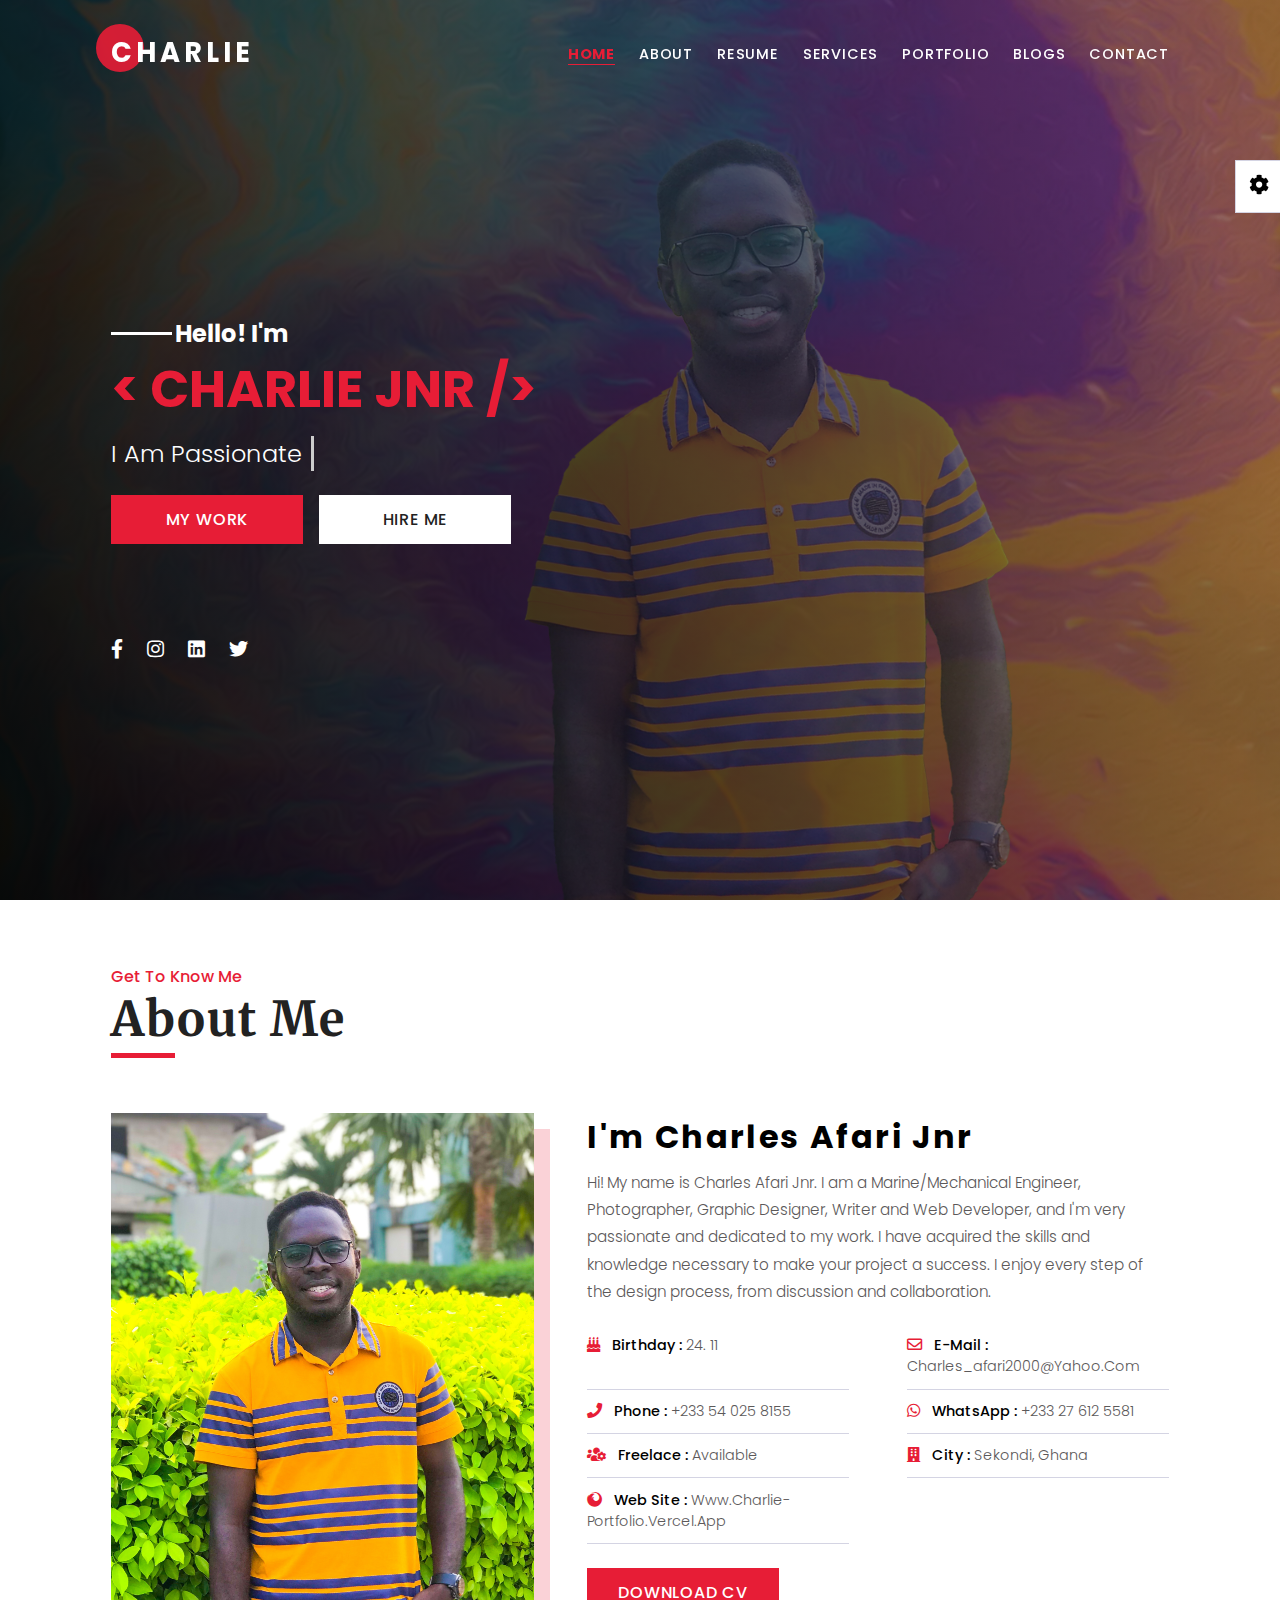
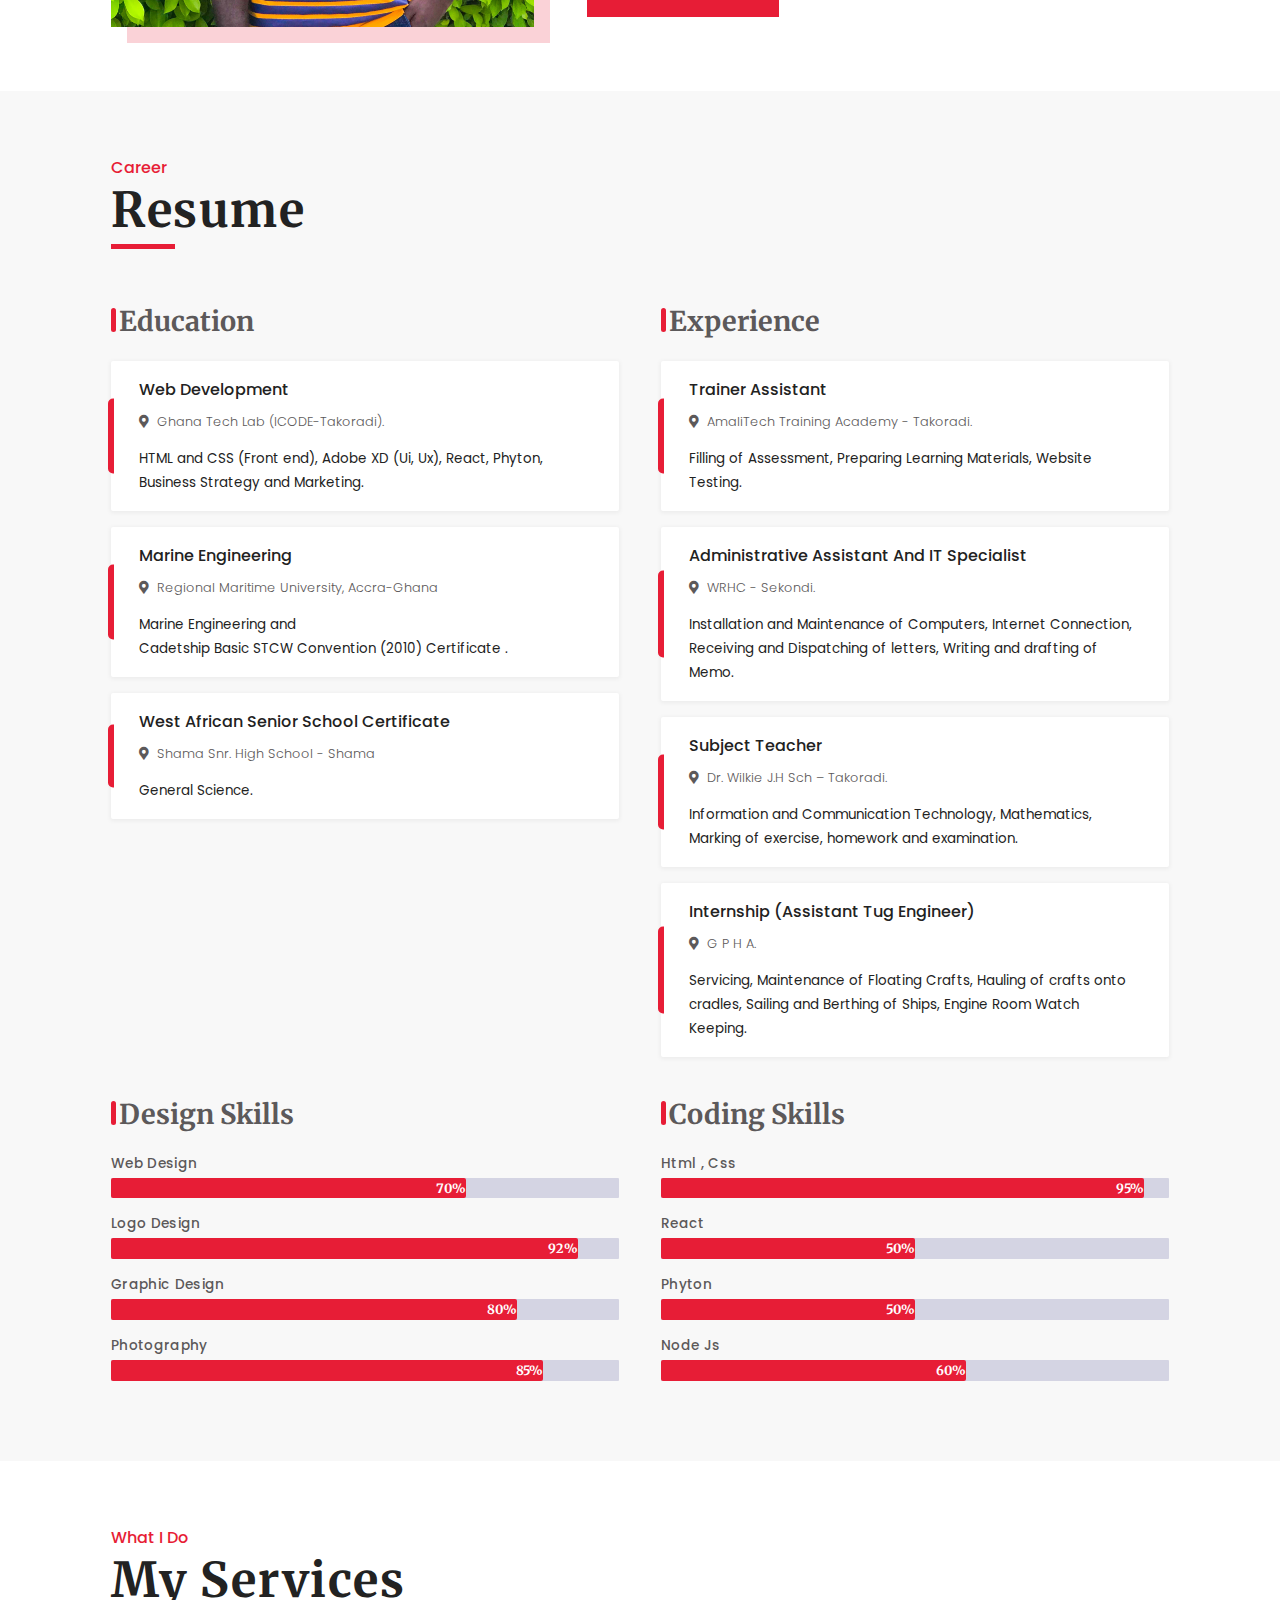
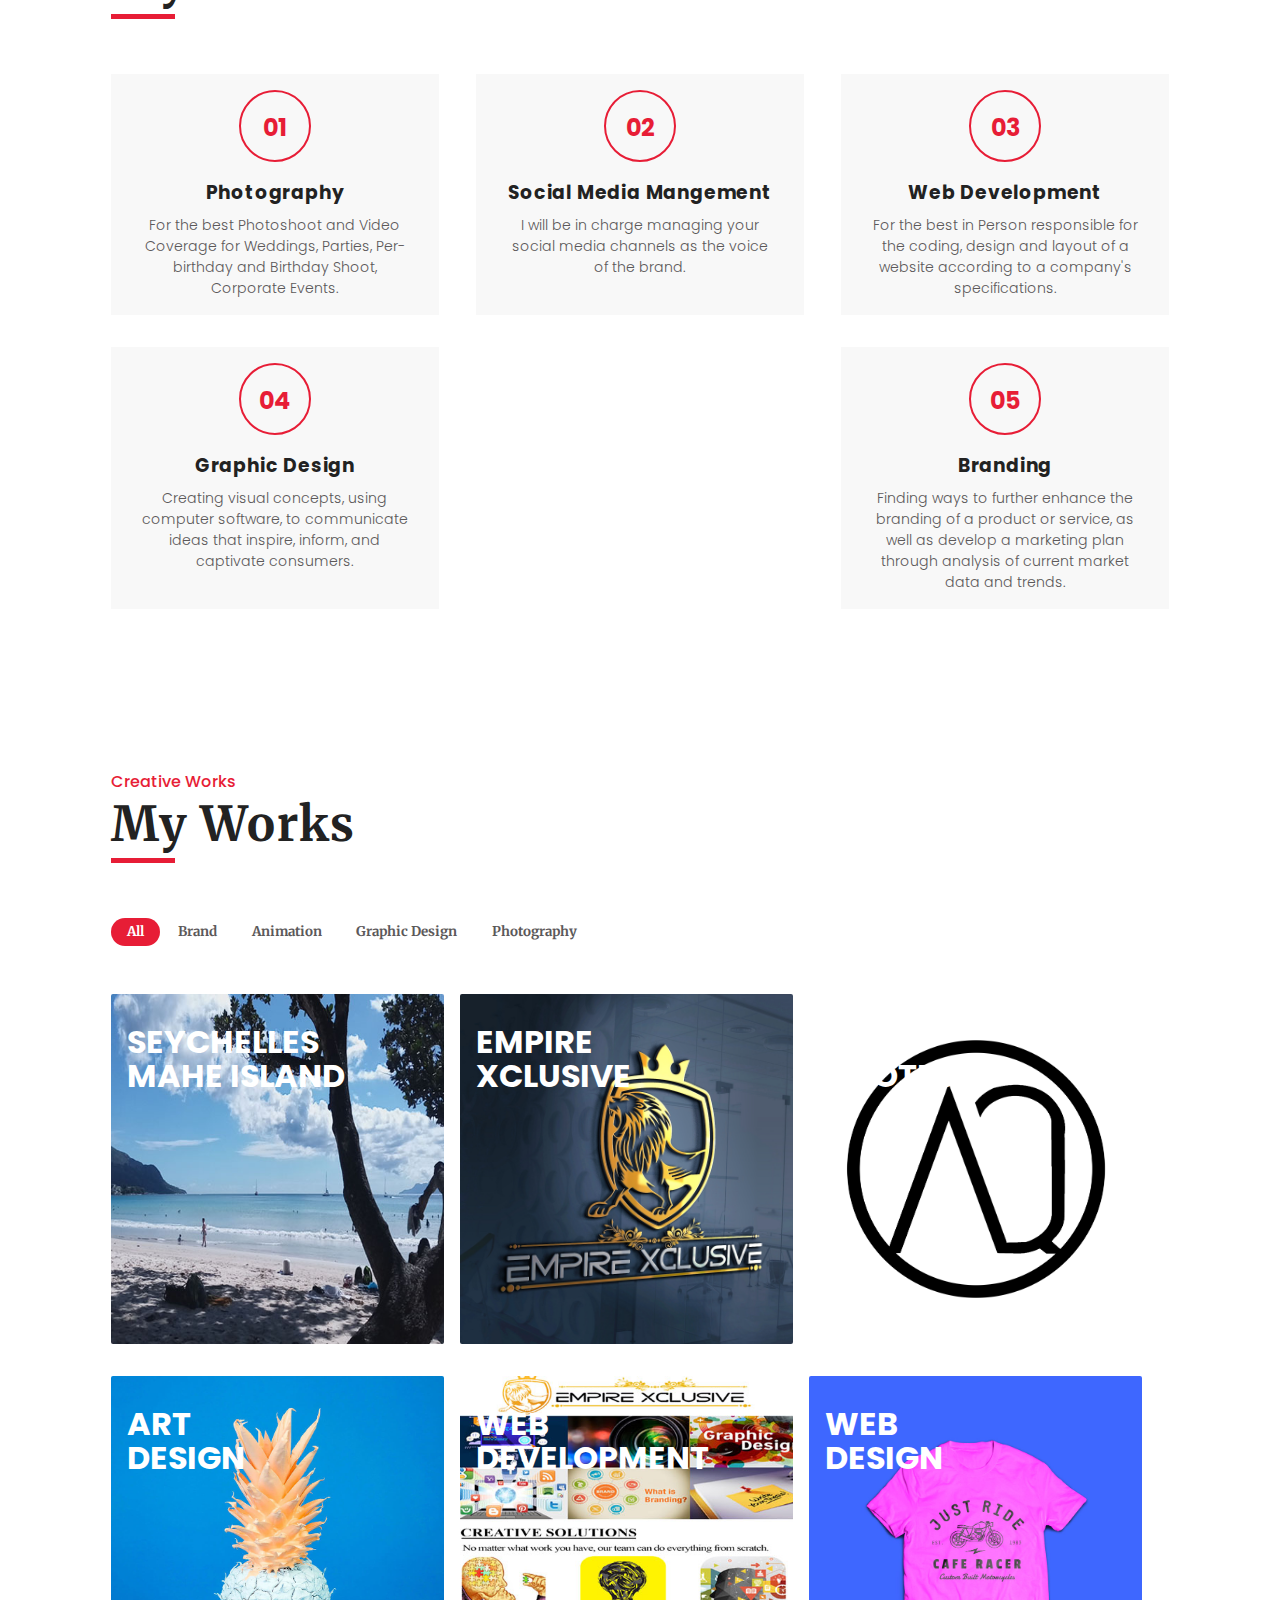
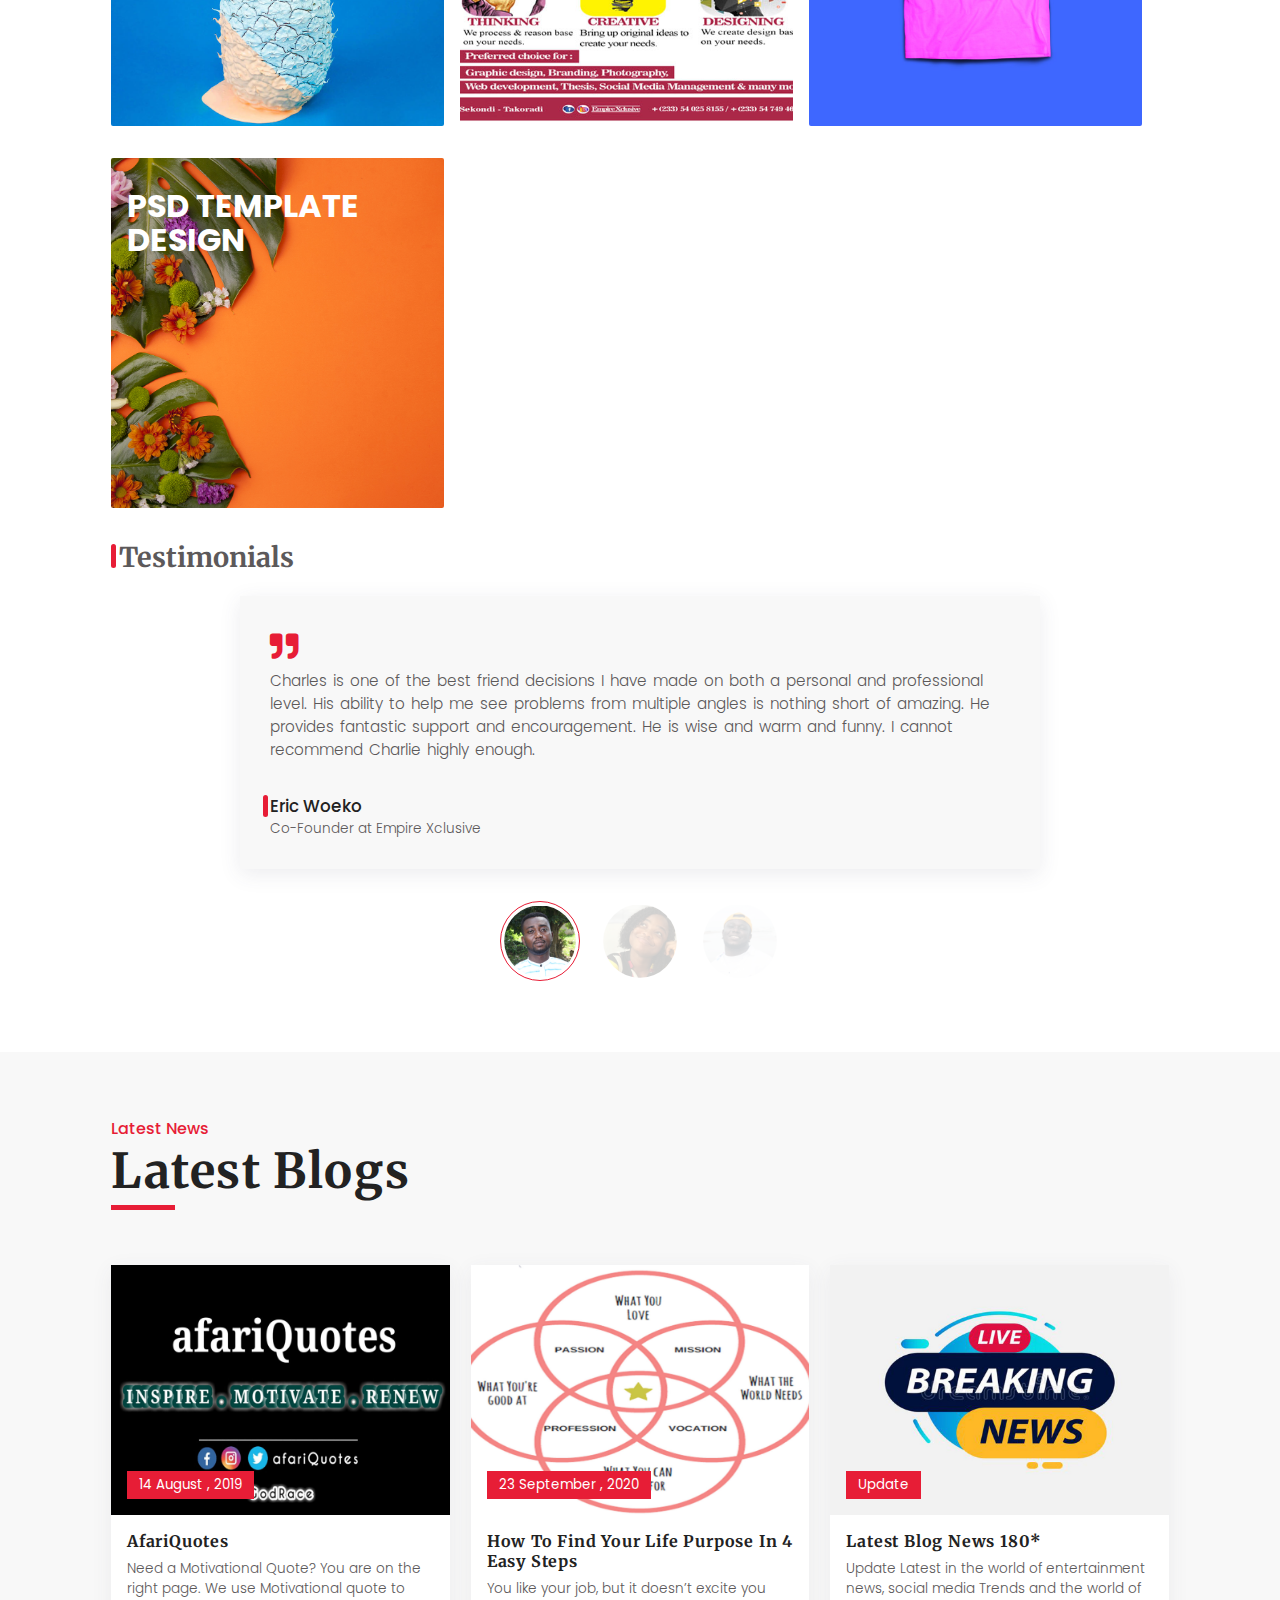
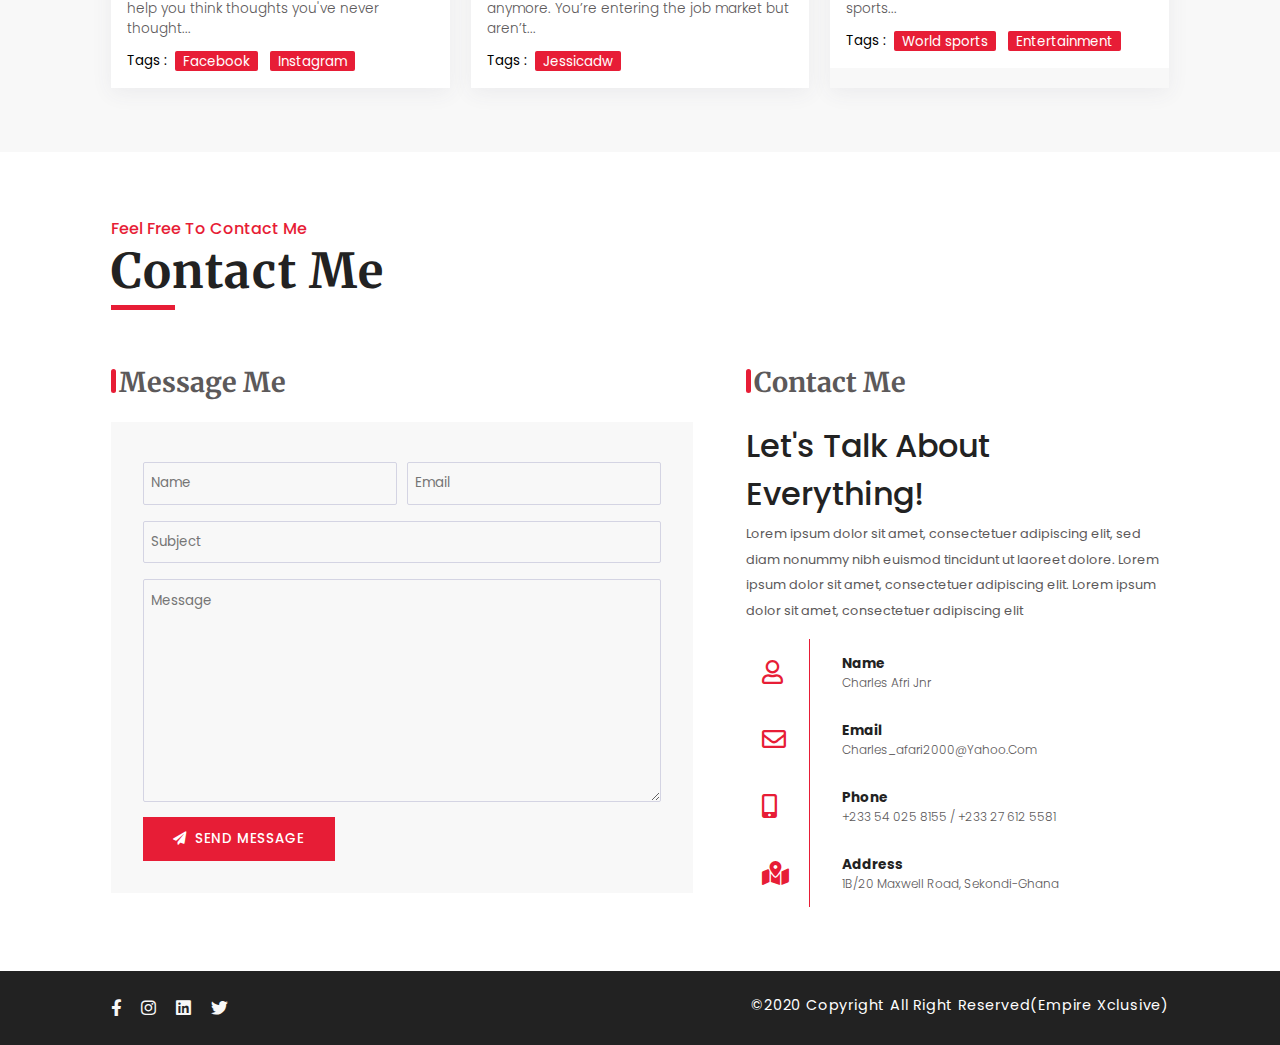
==== index.html @ 93e752a9 "first commit" ====
<!DOCTYPE html>
<html lang="en">
<head>
    <meta charset="UTF-8">
    <meta name="viewport" content="width=device-width, initial-scale=1.0">  
    <!--  Font Awesome  -->
    <link rel="stylesheet" href="css/all.css">
    <!--  FavIcon  -->
    <link rel="shortcut icon" href="images/favicon/favicon.ico" type="image/x-icon"> 
    <link rel="stylesheet" href="css/skins/pink.css" type="text/css">
    <link rel="stylesheet" href="css/style.css" type="text/css">
    <!--Color Switcher-->
    <link rel="stylesheet" href="css/skins/pink.css" class="alternate-style " title="pink" type="text/css" disabled >
    <link rel="stylesheet" href="css/skins/blue.css" class="alternate-style " title="blue" type="text/css" disabled >
    <link rel="stylesheet" href="css/skins/orange.css" class="alternate-style " title="orange" type="text/css" disabled >
    <link rel="stylesheet" href="css/skins/violet.css" class="alternate-style " title="violet" type="text/css" disabled >
    <link rel="stylesheet" href="css/skins/yellow.css" class="alternate-style " title="yellow" type="text/css" disabled >
    <link rel="stylesheet" href="css/styleSwitcher.css" type="text/css">
    <title>Charles - Personal Portfolio</title>
</head>
<body>

    <!--Loader-->
    <div class="loader">
        <div class="lds-ripple"><div></div><div></div></div>
    </div>
    <!--Loader-->

    <!--Start Header-->
    <header class="site_header"> 
        <div class="container">
            <div class="site_header_wrapper row flex-between">
                <div class="branding">
                    <a href="/" class="logo">Charlie</a>
                </div>
        
                <nav class="main_navigation">

                    <ul class="nav_list row"> 
                        <li class="nav_item">
                            <a href="#home" class="nav_link active">
                                <span class="hidden icon_mobile"><i class="fas fa-house-damage"></i></span>Home
                            </a>
                        </li>
                        <li class="nav_item">
                            <a href="#about" class="nav_link">
                                <span class="hidden icon_mobile"><i class="far fa-address-card"></i></span>About
                            </a>
                        </li>
                        <li class="nav_item">
                            <a href="#resume" class="nav_link">
                                <span class="hidden icon_mobile"><i class="far fa-address-card"></i></span>resume
                            </a>
                        </li>
                        <li class="nav_item">
                            <a href="#services" class="nav_link">
                                <span class="hidden hidden icon_mobile"><i class="fa fa-list"></i></span>services
                            </a>
                        </li>
                        <li class="nav_item">
                            <a href="#works" class="nav_link">
                                <span class="hidden icon_mobile"><i class="fa fa-briefcase"></i></span>portfolio
                            </a>
                        </li>
                        <li class="nav_item">
                            <a href="#blogs" class="nav_link">
                                <span class="hidden icon_mobile"><i class="fas fa-blog"></i></span>blogs
                            </a>
                        </li>
                        <li class="nav_item">
                            <a href="#contact" class="nav_link">
                                <span class="hidden icon_mobile"><i class="fas fa-id-card-alt"></i></span>contact
                            </a>
                        </li> 
                    </ul>
                </nav>
                <!--Nav Menu-->
                <div class="nav-menu hidden">
                    <div class="item item-1"></div>
                    <div class="item item-2"></div>
                    <div class="item item-3"></div>
                </div>
                <!--Nav Menu-->
            </div>
        </div>
    </header>
     <!--End Header-->

     <!--Start Home-->
    <section class="section home" id="home">
        <div class="container">
            <div class="home_wrapper">
                <div class="home_content">
                    <h5 class="title">Hello! I'm</h5>
                    <h1 class="subtitle"> < CHARLIE JNR /> </h1>
                    <h2 class="title_passion">I Am Passionate 
                        <span class="typed-text"></span>
                        <span class="cursor">&nbsp;</span>
                    </h2>
                    <div class="home_buttons row">
                        <a href="#works" class="btn"><span>my work</span></a>
                        <a href="#contact" class="btn btn-white"><span>Hire Me</span></a> 
                    </div>
                    <ul class="socials_links row">
                       
                        <li class="social_item">
                            <a href="https://web.facebook.com/charles.afari" class="social_link"><i class="fab fa-facebook-f"></i></a>
                        </li>
                        <li class="social_item">
                            <a href="https://www.instagram.com/paps_charlie/?hl=en" class="social_link"><i class="fab fa-instagram"></i></a>
                        </li>
                        <li class="social_item">
                            <a href="https://www.linkedin.com/in/charles-afari-jnr-86a4a6112/" class="social_link"><i class="fab fa-linkedin"></i></a>
                        </li>
                        <li class="social_item"> 
                            <a href="https://twitter.com/paps_charlie" class="social_link"><i class="fab fa-twitter"></i></a>
                        </li>
    
                    </ul>
                </div>
                
            </div>
        </div>
    </section>
    <!--End Home-->

    <!--Start About Me-->
    <section class="about section" id="about">
        <div class="container">
            <div class="row">
                <div class="heading">
                    <span class="title_tag">Get to know me</span>
                    <h1 class="title">About Me</h1>
                </div>
            </div>

            <div class="about_wrapper">
                <div class="row flex-between">

                   <div class="about_item_img">
                       <img src="images/hero.jpg" alt="about_img" class="about_img">
                   </div>

                   <div class="about_item_content">
                       <div class="row">
                        <h2 class="title">I'm Charles Afari Jnr</h2>
                        <p class="description"> Hi! My name is Charles Afari Jnr. I am a Marine/Mechanical Engineer, Photographer, Graphic Designer, Writer and Web Developer, and I'm very passionate and dedicated to my work. I have acquired the skills and knowledge necessary to make your project a success.
                          I enjoy every step of the design process, from discussion and collaboration.</p>
                       </div>
                       <div class="row personal_info flex-between">
                            <p class="info_item"><i class="fas fa-birthday-cake"></i>Birthday : <span>24. 11</span></p>
                            <!-- <p class="info_item"><i class="fas fa-user"></i>Age  : <span>24 Yr</span></p> -->
                            <p class="info_item"><i class="far fa-envelope"></i>E-mail : <span>charles_afari2000@yahoo.com</span></p>
                            <p class="info_item"><i class="fa fa-phone"></i>Phone : <span>+233 54 025 8155</span></p>
                            <p class="info_item"><i class="fab fa-whatsapp"></i>whatsApp : <span>+233 27 612 5581</span></p>
                            <p class="info_item"><i class="fas  fa-users-cog "></i>Freelace : <span>Available</span></p>
                            <p class="info_item"><i class="fas fa-building"></i>City : <span>Sekondi, Ghana</span></p>
                            <!-- <p class="info_item"><i class="fas fa-object-ungroup"></i>Work Status  : <span>Web Design</span></p> -->
                            <p class="info_item"><i class="fab fa-firefox"></i>Web site  : <span>www.charlie-portfolio.vercel.app</span></p> 
                        </div>
                        <div class="row"> 
                            <a href="https://drive.google.com/file/d/1kJ4lBz4_uCRubuxYx_xXMfEaonlX1QXX/view?usp=sharing" class="btn"><span>Download CV</span></a> 
                        </div>
                   </div>
                </div>
            </div>

        </div>
    </section>
    <!--End About Me-->

    <!--Start Resume-->
    <section class="resume section" id="resume">
        <div class="container">
            <div class="row">
                <div class="heading">
                    <span class="title_tag">Career</span>
                    <h1 class="title">Resume</h1>
                </div>
            </div>

            <div class="row flex-between education_wrapper">
                <!-- Start Eduction Part-->
                <div class="education">
                    <h3 class="site_subtitle">Education</h3>
                    <div class="row"> 
                            <div class="timeline">
                                <div class="timeline_item">
                                    <div class="timeline_item_dot"></div>
                                    <h4 class="timeline_item_title">Web Development</h4>
                                    <div class="timeline_time row">
                                        <h6 class="timeline_item_place"><i class="fa fa-map-marker-alt"></i>Ghana Tech Lab (iCODE-Takoradi).</h6>
                                        <!-- <h6 class="timeline_item_date"><i class="fa fa-calendar-alt"></i> July - Sept, 2020 </h6> -->
                                    </div>
                                    <p class="timeline_item_desc">HTML and CSS (Front end), Adobe XD (Ui, Ux), React, Phyton, Business Strategy and Marketing.</p>
                                </div>
                                <div class="timeline_item">
                                    <div class="timeline_item_dot"></div>
                                    <h4 class="timeline_item_title">Marine Engineering</h4>
                                    <div class="timeline_time row">
                                        <h6 class="timeline_item_place"><i class="fa fa-map-marker-alt"></i>Regional Maritime University, Accra-Ghana</h6>
                                        <!-- <h6 class="timeline_item_date"><i class="fa fa-calendar-alt"></i> 2014 - 2016 </h6> -->
                                    </div>
                                    <p class="timeline_item_desc">Marine Engineering and <br> Cadetship Basic STCW Convention (2010) Certificate .</p>
                                </div>
                                <div class="timeline_item">
                                    <div class="timeline_item_dot"></div>
                                    <h4 class="timeline_item_title"> West African Senior School Certificate </h4>
                                    <div class="timeline_time row">
                                        <h6 class="timeline_item_place"><i class="fa fa-map-marker-alt"></i>Shama Snr. High School - Shama</h6>
                                        <!-- <h6 class="timeline_item_date"><i class="fa fa-calendar-alt"></i> 2013 - 2016 </h6> -->
                                    </div>
                                    <p class="timeline_item_desc">General Science.</p>
                                </div>
                            </div> 
                    </div>
                </div>
                <!-- End Eduction Part-->

                <!--Start Experience Part-->
                <div class="experience">
                    <h3 class="site_subtitle">Experience</h3>
                    <div class="row"> 
                        <div class="timeline">
                            <div class="timeline_item">
                                <div class="timeline_item_dot"></div>
                                <h4 class="timeline_item_title">Trainer Assistant</h4>
                                <div class="timeline_time row">
                                    <h6 class="timeline_item_place"><i class="fa fa-map-marker-alt"></i>AmaliTech Training Academy - Takoradi.</h6>
                                    <!-- <h6 class="timeline_item_date"><i class="fa fa-calendar-alt"></i> 2019 - present </h6> -->
                                </div>
                                <p class="timeline_item_desc">Filling of Assessment, Preparing Learning Materials, Website Testing.</p>
                            </div>
                            <div class="timeline_item">
                                <div class="timeline_item_dot"></div>
                                <h4 class="timeline_item_title">Administrative Assistant and IT Specialist </h4>
                                <div class="timeline_time row">
                                    <h6 class="timeline_item_place"><i class="fa fa-map-marker-alt"></i>WRHC - Sekondi.</h6>
                                    <!-- <h6 class="timeline_item_date"><i class="fa fa-calendar-alt"></i> 2019 - present </h6> -->
                                </div>
                                <p class="timeline_item_desc">Installation and Maintenance of Computers, Internet Connection, Receiving and Dispatching of letters, Writing and drafting of Memo.</p>
                            </div>
                            <div class="timeline_item">
                                <div class="timeline_item_dot"></div>
                                <h4 class="timeline_item_title">Subject Teacher </h4>
                                <div class="timeline_time row">
                                    <h6 class="timeline_item_place"><i class="fa fa-map-marker-alt"></i>Dr. Wilkie J.H Sch – Takoradi.</h6>
                                    <!-- <h6 class="timeline_item_date"><i class="fa fa-calendar-alt"></i> 2016 - 2017 </h6> -->
                                </div>
                                <p class="timeline_item_desc">Information and Communication Technology, Mathematics, Marking of exercise, homework and examination.</p>
                            </div>
                            <div class="timeline_item">
                                <div class="timeline_item_dot"></div>
                                <h4 class="timeline_item_title">Internship (Assistant Tug Engineer)</h4>
                                <div class="timeline_time row">
                                    <h6 class="timeline_item_place"><i class="fa fa-map-marker-alt"></i>G P H A.</h6>
                                    <!-- <h6 class="timeline_item_date"><i class="fa fa-calendar-alt"></i> June, 2015 - August, 2015 </h6> -->
                                </div>
                                <p class="timeline_item_desc">Servicing, Maintenance of Floating Crafts, Hauling of crafts onto cradles, Sailing and Berthing of Ships, Engine Room Watch Keeping.</p>
                            </div>
                        </div> 
                </div>
                </div>
            </div>
             <!--End Experience Part-->

            <div class= "skills row flex-between">
             
                 <!--Design Skills-->
                <div class="design_skills">
                    <h3 class="site_subtitle">Design Skills</h3>
                    <div class="row">
                        <div class="skill_item">
                            <h5>web design</h5>
                            <div class="progress">
                                <div class="progress_in" style="width:70%">
                                    <span class="progress_percent">70%</span>
                                </div>
                                
                            </div>
                        </div>
                    </div>

                    <div class="row">
                        <div class="skill_item">
                            <h5>logo design</h5>
                            <div class="progress">
                                <div class="progress_in" style="width:92%">
                                    <span class="progress_percent">92%</span>
                                </div>
                                
                            </div>
                        </div>
                    </div>

                    <div class="row">
                        <div class="skill_item">
                            <h5>graphic design</h5>
                            <div class="progress">
                                <div class="progress_in" style="width:80%">
                                    <span class="progress_percent">80%</span>
                                </div>
                                
                            </div>
                        </div>
                    </div>

                    <div class="row">
                        <div class="skill_item">
                            <h5>photography</h5>
                            <div class="progress">
                                <div class="progress_in" style="width:85%">
                                    <span class="progress_percent">85%</span>
                                </div>
                                
                            </div>
                        </div>
                    </div>
                </div>
                <!--Design Skills-->



                <!--Coding Skills-->
                <div class="coding_skills">
                    
                    <h3 class="site_subtitle">Coding Skills</h3>
                    <div class="row">
                        <div class="skill_item">
                            <h5>html , css</h5>
                            <div class="progress">
                                <div class="progress_in" style="width:95%">
                                    <span class="progress_percent">95%</span>
                                </div>
                                
                            </div>
                        </div>
                    </div>

                    <div class="row">
                        <div class="skill_item">
                            <h5>React</h5>
                            <div class="progress">
                                <div class="progress_in" style="width:50%">
                                    <span class="progress_percent">50%</span>
                                </div>
                            </div>
                        </div>
                    </div>

                    <div class="row">
                        <div class="skill_item">
                            <h5>phyton</h5>
                            <div class="progress">
                                <div class="progress_in" style="width:50%">
                                    <span class="progress_percent">50%</span>
                                </div>
                            </div>
                        </div>
                    </div>

                    <div class="row">
                        <div class="skill_item">
                            <h5>node js</h5>
                            <div class="progress">
                                <div class="progress_in" style="width:60%">
                                    <span class="progress_percent">60%</span>
                                </div>
                                
                            </div>
                        </div>
                    </div>
                </div>
                 <!--Coding Skills-->
            </div>

        </div>
    </section>
    <!--End Resume-->

    <!--Start Services-->
    <section class="section services" id="services">
        <div class="container">
            <div class="row">
                <div class="heading">
                    <span class="title_tag"> What I Do </span>
                    <h1 class="title">My Services</h1>
                </div>
            </div>

            <div class="row flex-between">
                <div class="service_item">
                    <span>01</span>
                    <h3>Photography</h3>
                    <p>For the best Photoshoot and Video Coverage for Weddings, Parties, Per-birthday and Birthday Shoot, Corporate Events.</p>
                </div>
                <div class="service_item">
                    <span>02</span>
                    <h3>Social Media Mangement</h3>
                    <p>I will be in charge managing your social media channels as the voice of the brand.</p>
                </div>
                <div class="service_item">
                    <span>03</span>
                    <h3>Web Development</h3>
                    <p>For the best in Person responsible for the coding, design and layout of a website according to a company's specifications.</p>
                </div>
                <div class="service_item">
                    <span>04</span>
                    <h3>Graphic Design</h3>
                    <p>Creating visual concepts, using computer software, to communicate ideas that inspire, inform, and captivate consumers.</p>
                </div>
                <div class="service_item">
                    <span>05</span>
                    <h3>Branding</h3>
                    <p>Finding ways to further enhance the branding of a product or service, as well as develop a marketing plan through analysis of current market data and trends.</p>
                </div>
                <!-- <div class="service_item">
                    <span>06</span>
                    <h3>Marketing</h3>
                    <p>Lorem ipsum dolor sit amet consectetur adipisicing elit. Non tempora veritatis rerum voluptas laborum.</p>
                </div> -->
            </div>

        </div>
    </section>
    <!--End Services-->

    <!--Start Portfolio-->
    <section class="works section" id="works">
        <div class="container">
            <div class="row">
                <div class="heading">
                    <span class="title_tag"> Creative Works </span>
                    <h1 class="title">My Works</h1>
                </div>
            </div>

            <div class="row">
                <div class="works_buttons row">
                   <button class="work_btn active" data-filter="all" >All</button>
                    <button class="work_btn"  data-filter="brand">brand</button>
                    <button class="work_btn"  data-filter="animation">animation</button>
                    <button class="work_btn"  data-filter="design">Graphic design</button>
                    <button class="work_btn"  data-filter="photography">photography</button>
                </div>
            </div>

            <div class="row works_wrapper">
                <div class="work_item" data-target="photography">
                    <div class="work_img">
                        <img src="images/work1.jpg" alt="portfolio_img">
                        <div class="img_title">
                            <h3>Seychelles<br>Mahe Island</h3>
                        </div>
                    </div>
                </div>
                <div class="work_item" data-target="brand">
                    <div class="work_img">
                        <img src="images/work2.jpg" alt="portfolio_img">
                        <div class="img_title">
                            <h3>Empire<br>Xclusive</h3>
                        </div>
                    </div>
                </div>
                <div class="work_item" data-target="brand">
                    <div class="work_img">
                        <img src="images/work2a.jpg" alt="portfolio_img">
                        <div class="img_title">
                            <h3>afari <br>Quotes</h3>
                        </div>
                    </div>
                </div>
                
                <div class="work_item" data-target="animation">
                    <div class="work_img">
                        <img src="images/work3.jpg" alt="portfolio_img">
                        <div class="img_title">
                            <h3>Art<br>Design</h3>
                        </div>
                    </div>
                </div>
                <div class="work_item" data-target="design">
                    <div class="work_img">
                        <img src="images/work4.jpg" alt="portfolio_img">
                        <div class="img_title">
                            <h3>Web<br>Development</h3>
                        </div>
                    </div>
                </div>
                <div class="work_item" data-target="photography">
                    <div class="work_img">
                        <img src="images/work5.jpg" alt="portfolio_img">
                        <div class="img_title">
                            <h3>Web<br>Design</h3>
                        </div>
                    </div>
                </div>
                <div class="work_item" data-target="animation">
                    <div class="work_img">
                        <img src="images/work6.jpg" alt="portfolio_img">
                        <div class="img_title">
                             
                            <h3>PSD Template<br>Design</h3>
                        </div>
                    </div>
                </div>
            </div>

            <!-- start Testemonials-->
            <div class=" testimonials">
                <div class="row">
                    <h3 class="site_subtitle">Testimonials</h3>
                </div>
                
                <div class="slider">
                    <div class="slide active">
                        <span><i class="fa fa-quote-right"></i></span>
                        <p>Charles is one of the best friend decisions I have made on both a personal and professional level.
                        His ability to help me see problems from multiple angles is nothing short of amazing. He provides fantastic support and encouragement.
                        He is wise and warm and funny. I cannot recommend Charlie highly enough.</p>
                       <div class="client-info">
                           <h3>Eric Woeko</h3>
                           <span>Co-Founder at Empire Xclusive</span>
                       </div>
                    </div>
                    <div class="slide">
                        <span><i class="fa fa-quote-right"></i></span>
                        <p>Lorem ipsum dolor sit amet consectetur adipisicing elit. Ipsam eveniet dicta fugit aperiam dolorum provident.
                         Adipisci voluptates ipsa, saepe perspiciatis alias fuga nemo mollitia ut deleniti quia laboriosam quam velit!</p>
                       <div class="client-info">
                           <h3>Lisa-Marie Koomson</h3>
                           <span>Colleague</span>
                       </div>
                    </div>
                    <div class="slide">
                        <span><i class="fa fa-quote-right"></i></span>
                        <p>Lorem ipsum dolor sit amet consectetur adipisicing elit. Ipsam eveniet dicta fugit aperiam dolorum provident.
                         Adipisci voluptates ipsa, saepe perspiciatis alias fuga nemo mollitia ut deleniti quia laboriosam quam velit!</p>
                       <div class="client-info">
                           <h3>Elijah Amponsah</h3>
                           <span>Founder at Eliann Ventures</span>
                       </div>
                    </div>
                </div>

                <div class="slider-indicator">
                    <img src="images/client-01.png" class="active" alt="img" data-id="0" />
                    <img src="images/client-02.png" alt="img" data-id="1" />
                    <img src="images/client-03.png" alt="img" data-id="2" />
                </div>

            </div>
            <!--End Testemonials-->
        </div>
    </section>
    <!--End Portfolio-->


    <!--blogs-->
    <section class="section blogs" id="blogs">
        <div class="container">
            <div class="row">
                <div class="heading">
                    <span class="title_tag"> Latest News </span>
                    <h1 class="title"> Latest Blogs </h1>
                </div>
            </div>

            <div class="row blog_wrapper flex-between">
                <div class="blog_item">
                    <div class="blog_img">
                        <img src="images/blog1.jpg" alt="blog_img">
                        <small>14 August , 2019</small>
                    </div>
                    <div class="blog_info"> 
                        <h3><a href="#">afariQuotes</a></h3>
                        <p>Need a Motivational Quote? You are on the right page. We use Motivational quote to help you think thoughts you've never thought...</p>
                        <small>Tags : <a href="https://facebook.com/afariquotes">Facebook</a>  <a href="https://instagram.com/afariquotes">Instagram</a></small>
                    </div>
                </div>
                <div class="blog_item">
                    <div class="blog_img">
                        <img src="images/blog2.jpg" alt="blog_img">
                        <small>23 September , 2020</small>
                    </div>
                    <div class="blog_info"> 
                        <h3><a href="blog2.html">How to Find Your Life Purpose in 4 Easy Steps</a></h3>
                        <p>You like your job, but it doesn’t excite you anymore. You’re entering the job market but aren’t...</p>
                        <small>Tags : <a href="https://jessicadw.com/">Jessicadw</a></small>
                    </div>
                </div>
                <div class="blog_item">
                    <div class="blog_img">
                        <img src="images/blog3.jpg" alt="blog_img">
                        <small>Update</small>
                    </div>
                    <div class="blog_info"> 
                       
                        <h3><a href="#">Latest Blog News 180*</a></h3>
                        <p>Update Latest in the world of entertainment news, social media Trends and the world of sports...</p>
                        <small>Tags : <a href="https://www.thesun.co.uk/sport/">World sports</a>  <a href="https://www.ghgossip.com/">Entertainment</a></small>
                    </div>
                </div>
            </div>

        </div>
    </section>

    <!--blogs-->


    <!--contact me-->
    <section class="section contact" id="contact">
        <div class="container">
            <div class="row">
                <div class="heading">
                    <span class="title_tag">Feel Free To Contact Me  </span>
                    <h1 class="title"> Contact Me </h1>
                </div>
            </div>

            <div class="row contact_wrapper">
                <div class="message_me">
                    <h3 class="site_subtitle">Message Me</h3>
                    <form>
                        <div class="row flex-between">
                            <div class="form_group col-6">
                                <input type="text" placeholder="Name" id="name">
                            </div>
                            <div class="form_group col-6">
                                <input type="email" placeholder="Email" id="email">
                            </div>
                        </div>
                        <div class="row">
                            <div class="form_group col-12">
                                <input type="text" placeholder="Subject" id="subject">
                            </div> 
                        </div>
                        <div class="row">
                            <div class="form_group col-12">
                                <textarea name="message" placeholder="Message" id="description" cols="30" rows="10"></textarea>
                            </div> 
                        </div>
                        <div class="row">
                            <button type="submit" class="btn"><span><i class="fas fa-paper-plane"></i>&nbsp;&nbsp;Send Message</span></button>
                        </div>
                    </form>
                </div>

                <div class="contact_me">
                    <h3 class="site_subtitle">Contact Me</h3>
                    <div class="row">
                        <h1 class="contact_me_title">Let's talk about everything!</h1>
                        <p class="text_me">Lorem ipsum dolor sit amet, consectetuer adipiscing elit, sed diam nonummy nibh euismod tincidunt ut laoreet dolore. Lorem ipsum dolor sit amet, consectetuer adipiscing elit. Lorem ipsum dolor sit amet, consectetuer adipiscing elit</p>
                    </div>
                    <div class="row">
                        <div class="contact_item">
                            <span><i class="far fa-user"></i></span>
                            <div class="contact_item_info">
                                <h3>name</h3>
                                <h4>Charles Afri Jnr</h4>
                            </div>
                        </div>
                        <div class="contact_item">
                            <span><i class="far fa-envelope"></i></span>
                            <div class="contact_item_info">
                                <h3>Email</h3>
                                <h4>charles_afari2000@yahoo.com</h4>
                            </div>
                        </div>
                        <div class="contact_item">
                            <span><i class="fas fa-mobile-alt"></i></span>
                            <div class="contact_item_info">
                                <h3>phone</h3>
                                <h4>+233 54 025 8155 / +233 27 612 5581</h4>
                            </div>
                        </div>
                        
                        <div class="contact_item">
                            <span><i class="fas fa-map-marked-alt"></i></span>
                            <div class="contact_item_info">
                                <h3>address</h3>
                                <h4>1B/20 Maxwell Road, Sekondi-Ghana</h4>
                            </div>
                        </div>
                    </div>
                </div>
            </div>


        </div>
    </section>

    <!--contact me-->

    <!--footer-->
    <footer class="footer ">
        <div class="container">
            <div class="row flex-between ">
                <ul class="socials_links row">
                    <li class="social_item">
                        <a href="" class="social_link"><i class="fab fa-facebook-f"></i></a>
                    </li>
                    <li class="social_item">
                        <a href="" class="social_link"><i class="fab fa-instagram"></i></a>
                    </li>
                    <li class="social_item">
                        <a href="" class="social_link"><i class="fab fa-linkedin"></i></a>
                    </li>
                    
                    <li class="social_item"> 
                        <a href="" class="social_link"><i class="fab fa-twitter"></i></a>
                    </li>
                   
                </ul>

                <p>&copy;2020 copyright all right reserved(Empire Xclusive)</p>
            </div>
        </div>
    </footer>
     <!--footer--> 


    <!--lightBox-->
    <div class="lightbox">
        <div class="lightbox_item">
            <div class="lightbox_img">
                <img src="images/work2.jpg" alt="lightbox-img">
                <span class="close_btn">&times;</span>
            </div>
           
            <span class="num_work">1/2</span>
        </div>
        <div class="lightbox_controls">
            <button class="ctr_btn prev"  ><i class="fa fa-caret-left"></i></button>
            <button class="ctr_btn next"  ><i class="fa fa-caret-right"></i></button>
        </div>
    </div>
    <!--LightBox-->


    <!--Live Switcher-->

    <div class="style-switcher toggler">
        <div class="toggle-style-switcher">
        <i class="fa fa-cog fa-spin"></i>  
        </div>
        <h5>Style Switcher</h5>
        <ul>
        <li><a href="javascript:void(0);" title="pink" style="background-color: #ec1839;" onclick="selectStyle('pink')"></a></li>
        <li><a href="javascript:void(0);" title="blue" style="background-color: #2196f3;" onclick="selectStyle('blue')"></a></li>
        <li><a href="javascript:void(0);" title="yellow" style="background-color: #ffb400;" onclick="selectStyle('yellow')"></a></li>
        <li><a href="javascript:void(0);"  title="orange" style="background-color: #F97A2B;" onclick="selectStyle('orange')"></a></li>
        <li><a href="javascript:void(0);" title="green" style="background-color: #6C4BF4;" onclick="selectStyle('violet')"></a></li>
        </ul>   
    </div>
    <!--Live Switcher-->

    <!--Single Blog-->  
    <!-- <section class="single_blog hidden">
        <a href="" class="close_btn"><i class="fa fa-times"></i></a>
        <div class="container">
            <div class="row image">
                <div class="image_container">
                    <img src="images/single.jpg" alt="cover_img">
                </div>
            </div>

            <div class="row image_title">
                <div class="image_title_wrapper">
                    <p class="date">fbruary 23, 2020 by <span>Tom</span></p>
                    <h1 class="title">4 Startup Branding Trends Finding Success</h1>
                </div>
            </div>

            <div class="row">
                <div class="full_description">
                    <p>Lorem ipsum dolor sit amet, consectetur adipisicing elit. Repellat quidem molestiae odit nam voluptate! Nobis facere quod doloribus beatae dolorum odit error iure eligendi nisi nemo accusantium ratione, molestias ullam cum velit fugit possimus. Maxime expedita corporis laborum inventore sint, nisi dolores quidem ut facere facilis aliquam praesentium ipsum. Voluptas?</p>
                    <p>Lorem, ipsum dolor sit amet consectetur adipisicing elit. Quia ipsum vel, molestiae maiores voluptas facilis quos unde ab, dolor voluptatem delectus error. Ducimus repudiandae cum odio, provident, animi sapiente rem obcaecati ipsum excepturi placeat laborum. Dicta, quam sint ad sunt magnam recusandae culpa expedita vel omnis, possimus, dolore maxime consequatur quas ullam architecto harum repellat eveniet eius velit! Quod, modi?</p>
                    <p>Lorem ipsum dolor sit amet consectetur adipisicing elit. Ullam repellendus quia adipisci asperiores voluptatem inventore voluptates numquam dolore id. Doloremque aliquid, omnis dolores culpa porro tempore nemo totam commodi voluptates nihil. Impedit, iste nam pariatur facilis cum ducimus consequatur ad itaque perferendis tenetur debitis temporibus dignissimos reiciendis alias! Reprehenderit eum error dolor asperiores sint officiis odit dolores officia beatae quidem necessitatibus harum aliquam excepturi, provident atque suscipit, consequatur nobis omnis, doloribus minus delectus saepe veritatis explicabo. Officia facilis quo reprehenderit.</p>
                    <p>Lorem ipsum dolor sit amet consectetur adipisicing elit. Harum qui labore doloremque numquam hic ipsum ex, eaque voluptatum accusantium provident sint, nulla vel illo deserunt, possimus ipsa inventore earum quo. Ad natus enim quo animi quaerat ullam amet voluptatum culpa dolores. Laborum quod itaque vel id ab impedit repudiandae quidem neque quos, doloribus repellat quibusdam, voluptatibus natus quia delectus incidunt pariatur minus animi alias cum perspiciatis earum labore inventore enim. Quia rem esse soluta labore minima quidem qui, blanditiis ipsa adipisci mollitia. Numquam, nostrum. Quis expedita eveniet ab delectus vero repellat assumenda ratione temporibus earum aliquid voluptatem, quod totam molestiae doloribus nostrum praesentium pariatur eius. Odit quam error qui corporis dolorum, ad cupiditate soluta iure dicta tempore inventore quos nulla alias enim odio, accusamus incidunt, nihil aliquid ipsa. Earum facere iusto officiis modi voluptatem eos voluptas soluta! Adipisci est fugit debitis quidem nihil totam, perspiciatis tempora nisi cumque reprehenderit molestias?</p>
                    <div class="social row">
                        <span>Share : </span>
                        <ul class="socials_links row">
                       
                            <li class="social_item">
                                <a href="" class="social_link"><i class="fab fa-facebook-f"></i></a>
                            </li>
                            <li class="social_item">
                                <a href="" class="social_link"><i class="fab fa-instagram"></i></a>
                            </li>
                            <li class="social_item">
                                <a href="" class="social_link"><i class="fab fa-linkedin"></i></a>
                            </li>
                            
                            <li class="social_item"> 
                                <a href="" class="social_link"><i class="fab fa-twitter"></i></a>
                            </li>
                        
                        </ul>
                    </div>
                </div>
            </div> 
        </div>
    </section> -->
    <!--Single Blog-->



    <script src="js/styleSwitcher.js"></script>
    <script src="js/main.js"></script>
    
</body>
</html>
---- css/skins/pink.css ----
.site_header .site_header_wrapper .nav_link.active,
.site_header .site_header_wrapper .nav_link:hover,
.home_content .subtitle,
.about .about_wrapper .about_item_content .info_item i,
.works .works_buttons button:hover,
.testimonials .slider span,
.services .service_item span,
.testimonials .slider .client-info span i,
.contact .contact_me .contact_item span,
.home .home_wrapper .home_content .title_passion span.typed-text,
.heading .title_tag{
    color: #e71d36;
}
.site_header .site_header_wrapper .branding::before,
.btn,
.site_subtitle::before,
.resume .timeline_item .timeline_item_dot,
.skills .skill_item .progress_in,
.works .works_buttons button.active,
.testimonials .slider .client-info h3::before,
.services .service_item:hover span,
.about .about_wrapper .about_item_img:hover::before,
.blogs .blog_item .blog_info small a,
.blogs .blog_img small,
.heading .title::after{
    background-color: #e71d36;
}
 

.site_header .site_header_wrapper .nav_link.active{
    
    border-bottom: .1rem solid #e71d36;
}

.services .service_item span{

    border:.15rem solid #e71d36; 
}


.testimonials .slider-indicator .active{
    border: .1rem solid #e71d36
}
.contact .message_me .form_group input:focus ,
.contact .message_me .form_group textarea:focus{ 
    border: .1rem solid #e71d36;  
}
.contact .contact_me .contact_item span{
    border-right: .1rem solid #e71d36;;
}
.about .about_wrapper  .about_item_img::before{
    background-color: rgba(231, 29, 54,.2);
}
@-webkit-keyframes blink {
    0%  { background-color: #e71d36; }
    49% { background-color: #e71d36; }
    50% { background-color: transparent; }
    99% { background-color: transparent; }
    100%  { background-color: #e71d36; }
  }
@keyframes blink {
    0%  { background-color: #e71d36; }
    49% { background-color: #e71d36; }
    50% { background-color: transparent; }
    99% { background-color: transparent; }
    100%  { background-color: #e71d36; }
  }
---- css/style.css ----
/*-------------------------
         fonts 
         1 - Poppins
         2 - Merriweather
-------------------------*/
@import url('https://fonts.googleapis.com/css2?family=Poppins:wght@300;400;500;700;900&display=swap');
@import url('https://fonts.googleapis.com/css2?family=Merriweather:wght@300;400;700;900&display=swap');

/*------------------------------------------------------------------
[Table of contents]

1. Body
    2. Header Section / .site_header
        2.1. Logo / .branding
        2.2. Navigation / .main_navigation

    3. Home Section / .home
        3.1. Home Content / .home_content

    4. About Section / .about
        4.1. About Item Image / .about_item_img
        4.2. About Item Content / .about_item_content

    5.Resume Section / .resume
        5.1.Education Holder / .education_wrapper
            5.1.1 Education Part / .education
            5.1.2 Experience Part / .experience
        5.2. Skills Holder / .skills
            5.2.1  Design Skills Part / .design_skills
            5.2.2 Coding Skills Part / .coding_skills

    6.Services Section / .services
        6.1  Services Item part / .service_item

    7.Portfolio Section / .works 
        7.1 Works Buttons / .works_buttons
        7.2 Works Wrapper Includes(Image Portfolio & Description) / .works_wrapper
            7.2.1 Work Item / .work_item 
        7.3 Testemonials / .testimonials
            7.3.1 Slider Item Testemonial / .slide
        
    8.Blogs Section / .blogs
        8.1 Blog Items Include (Blog Img & Title ) / .blog_item

    9.Contact Section / .contact
        9.1 Message Me / .message_me
        9.2 Contact Me / .contact_me

    10.Footer Section / .footer

    11.Other Section 
        11.1 Lightbox For Show Image Portfolio / .lightbox
        11.2 Single Blog / .single_blog
     
-------------------------------------------------------------------*/
 


/*-------------------------
         GENERAL
-------------------------*/
html{
    font-family: 'Poppins', sans-serif;
    scroll-behavior: smooth;
}
body{
    height: 5000px;
    background-color: #fff
} 
*{
    margin: 0;
    padding: 0;
    box-sizing: border-box;
    outline: none;
}
a{
    text-decoration: none;
}
li{
    list-style: none;
}
.container{
    width: 85%; 
    max-width: 1140px;
    padding-right: 15px;
    padding-left: 15px;
    margin-right: auto;
    margin-left: auto;
}
.row {
    display: -ms-flexbox;
    display: flex;
    -ms-flex-wrap: wrap;
    flex-wrap: wrap;   
}
.flex-between{
    justify-content: space-between;
}
.hidden{
    display: none;
}
.section{
    width:100%; 
    padding: 4rem 0;
}  
.heading{ 
    width: 100%;
    margin-bottom: 4rem;
}
.heading .title_tag{
    text-transform: capitalize;
    font-weight: 500;
}
.heading .title{
    font-family: 'Merriweather', serif;
    font-size: 3rem;
    text-transform: capitalize;
    color:  #222;
    position: relative;
    letter-spacing: .1rem;
}
.heading .title::after{
    position: absolute;
    content: "";
    top: 4rem;
    left: 0;
    width: 4rem;
    height: 0.3rem;
}

.site_subtitle{
    text-align: left;
    margin-bottom: 1.4rem;
    color:  #5C595A;
    font-family: 'Merriweather', serif;
    text-transform: capitalize;
    font-size: 1.7rem;
    font-weight: 700;
    position: relative;
    display: block;
    padding-left: .5rem;
}
.site_subtitle::before{
    position: absolute;
    content: "";
    top: 4px;
    left: 0;
    height: 1.5rem;
    width: .3rem; 
    border-radius: 5px;
}

.btn{
    width: 12rem;
    min-width: 9rem;
    padding: .75rem 1rem;
    outline: 0;
    border: 0; 
    font-weight: 500;font-family: 'Poppins', sans-serif;
    margin-right: 1rem;
    cursor: pointer;
    letter-spacing: .05rem;
    position: relative;
    display: inline-block;
    color:  #fff; 
    text-align: center; 
    overflow: hidden;
}
.btn span{  
    color:  #fff; 
    position: relative;
    z-index: 11;
    text-transform: uppercase;
}
.btn::before{
    position: absolute;
    content: "";
    left: 0;
    z-index: 9;
    top: 0;
    width: 0%;
    height: 100%; 
    background-color:  #222;
    -webkit-transform: skew(45deg) translateX(-2rem);
    transform: skew(45deg) translateX(-2rem);
    transition: all .25s cubic-bezier(0.455, 0.03, 0.515, 0.955);
    -webkit-transition: all .25s cubic-bezier(0.455, 0.03, 0.515, 0.955);
}
.btn:hover::before{
    width: 150%;
}
.btn.btn-white{
    background:  #fff;
   
}
.btn.btn-white span{
    color:  #222;
}
.btn.btn-white:hover span{
    color:  #fff;
}


/*-------------------------
        Loader
-------------------------*/
.lds-ripple {
    display: inline-block;
    position: relative;
    width: 80px;
    height: 80px;
  }
  .lds-ripple div {
    position: absolute;
    border: 4px solid #151515;
    opacity: 1;
    border-radius: 50%;
    animation: lds-ripple 1s cubic-bezier(0, 0.2, 0.8, 1) infinite;
  }
  .lds-ripple div:nth-child(2) {
    animation-delay: -0.5s;
  }
  @keyframes lds-ripple {
    0% {
      top: 36px;
      left: 36px;
      width: 0;
      height: 0;
      opacity: 1;
    }
    100% {
      top: 0px;
      left: 0px;
      width: 72px;
      height: 72px;
      opacity: 0;
    }
  }

  .loader{
      position: fixed;
      top: 0;
      left: 0; 
      width: 100%;
      height: 100vh;
      z-index: 1000;
      background-color: #fff;
      display: flex;
      align-items: center;
      justify-content: center; 
  }
  .loader.hide{
      display: none;
  }
  /*-------------------------
        Loader
-------------------------*/




/*-------------------------
        Header
-------------------------*/
/*Mobile Header Popup in Mobile Screen*/
.site_header .nav-menu{ 
    cursor: pointer;
}
.site_header .nav-menu .item{
    background: #fff;
    margin: .7rem 0;
    width: 2.75rem;
    height: 3px;
    transition: all .5s cubic-bezier(0.455, 0.03, 0.515, 0.955);
    -webkit-transition:  all .5s cubic-bezier(0.455, 0.03, 0.515, 0.955);
}
 
.site_header.sticky .nav-menu .item{ 
    background: #222 !important;
}

.nav-menu.toggle .item-1{ 
    transform: rotate(-45deg) translate(2px,22px);
    -webkit-transform: rotate(-45deg) translate(2px,22px);
}
.nav-menu.toggle .item-2{ 
    opacity: 0;
}
.nav-menu.toggle .item-3{ 
    transform: rotate(45deg) translate(2px,-22px);
    -webkit-transform: rotate(45deg) translate(2px,-22px);
}

/*Mobile Header Popup in Mobile Screen*/

.site_header{
    background-color: transparent;
    padding: 2rem 0;
    position: fixed;
    width: 100%; 
    z-index: 100; 
    transition: all .5s cubic-bezier(0.455, 0.03, 0.515, 0.955);
    -webkit-transition: all .5s cubic-bezier(0.455, 0.03, 0.515, 0.955);
}
.site_header.sticky{
    background-color:  #fff;
    box-shadow: 0 1px 8px 3px rgba(0, 0, 0, 0.050980392156862744);
    padding: 1rem 0;
}

.site_header .site_header_wrapper{
    align-items: center;
}
.site_header .site_header_wrapper .nav_list{
    align-items: center;
}
.site_header .site_header_wrapper .branding {
    position: relative;
    margin-right: 2rem;
}
.site_header .site_header_wrapper .branding::before{
    position: absolute;
    content: "";
    top: -8px;
    left: -15px;
    width: 3rem;
    border-radius: 50%;
    opacity: 0.9;
    height: 3rem; 
    z-index: -1;
}

.site_header .site_header_wrapper .branding .logo{
    text-transform: uppercase;
    font-weight: 700;
    color:  #fff;
    font-size: 1.7rem;
    letter-spacing: .25rem;
}
 
.site_header .site_header_wrapper .nav_item{
    display: inline-block;
    margin-left: 1.5rem;
}
.site_header .site_header_wrapper .nav_link{
    color:  #fff;
    font-size: .9rem;
    font-weight: 500;
    letter-spacing: .05rem;
    text-transform: uppercase;
    transition: all .5s  cubic-bezier(0.455, 0.03, 0.515, 0.955);
    -webkit-transition: all .5s cubic-bezier(0.455, 0.03, 0.515, 0.955);
}
  
.site_header .site_header_wrapper .nav_link.active{ 
    font-weight: 700;
}
 
.site_header.sticky .nav_link ,
.site_header.sticky .branding .logo{
    color:  #222;
}
/*-------------------------
        Header
-------------------------*/


/*-------------------------
        Home Section
-------------------------*/
.home{
    width: 100%;
    height: 100vh;   
    background:linear-gradient(70deg, rgba(0, 0, 0,.95) 0%, rgba(44, 62, 80,.5) 90%), 
    url("../images/home.jpg") center/cover;
    position: relative;
}
.home .container{
    height: 100%;
}
.home .home_wrapper{
    padding-top: 5rem;
    height: 100%;
    display: flex;
    align-items: center;
    justify-content: flex-start;
}
.home .home_wrapper .home_content{
    width: 100%; 
}
.home .home_wrapper .home_content .title{
    text-transform: capitalize;
    color:  #fff; 
    font-size: 3.7rem;
}
 
.home .home_wrapper .home_content .title{
    text-transform: capitalize;
    color:  #fff; 
    font-size: 1.5rem;
    position: relative;
    padding-left: 4rem; 
}
.home .home_wrapper .home_content .title::before{
    position: absolute;
    content: "";
    width: 3.8rem;
    height: 3px;
    top: 1rem;
    left: 0;
    background:  #fff;
}
.home .home_wrapper .home_content .subtitle{
    text-transform: capitalize; 
    font-size: 3.2rem;
    margin-bottom: .5rem;
}
.home .home_wrapper .home_content .title_passion{
    font-weight: 300;
    text-transform: capitalize;
    margin-bottom: 1.5rem;
    color:  #fff;
    overflow: hidden;
    transition: all .5s cubic-bezier(0.755, 0.05, 0.855, 0.06);
    -webkit-transition: all .5s cubic-bezier(0.455, 0.03, 0.515, 0.955);
}

.home .home_wrapper .home_content .title_passion span.typed-text{
    font-weight: normal; 
    transition: all .5s cubic-bezier(0.455, 0.03, 0.515, 0.955);
    -webkit-transition: all .5s cubic-bezier(0.455, 0.03, 0.515, 0.955);
}
.home .home_wrapper .home_content .title_passion span.cursor {
    display: inline-block;
    background-color: #ccc;
    margin-left: 0.1rem;
    width: 3px; 
    animation: blink 1s infinite cubic-bezier(0.455, 0.03, 0.515, 0.955);
    -webkit-animation: blink 1s infinite cubic-bezier(0.455, 0.03, 0.515, 0.955);
}
.home .home_wrapper .home_content .title_passion span.cursor.typing {
    animation: none;
    -webkit-animation: none;
}

.home .home_wrapper .home_buttons{
    margin-bottom: 5.7rem;
}

.home .home_wrapper .socials_links .social_item{
    margin-right: 1.5rem;
}
.home .home_wrapper .socials_links .social_link{
    color:  #fff;
    font-size: 1.2rem;
}
.home .home_wrapper .socials_links .social_link i{

    transition: all .5s cubic-bezier(0.455, 0.03, 0.515, 0.955);
    -webkit-transition: all .5s cubic-bezier(0.455, 0.03, 0.515, 0.955);
}
.home .home_wrapper .socials_links .social_link:hover i{
    transform: scale(1.25);
    -webkit-transform: scale(1.25);
}
/*-------------------------
        Home Section
-------------------------*/


/*-------------------------
        About Section
-------------------------*/

.about .about_wrapper .about_item_img {
    flex: 0 0 40%;
    max-width: 40%;
    position: relative;
    cursor: pointer;
    transition: all .15s cubic-bezier(0.455, 0.03, 0.515, 0.955);
    -webkit-transition: all .15s cubic-bezier(0.455, 0.03, 0.515, 0.955);
}
.about .about_wrapper  .about_item_img::before{
    content: "";
    position: absolute;
    top: 1rem;
    left: 1rem;
    width: 100%;
    height: 100%;
    z-index: -1;
    transition: all .5s .05s cubic-bezier(0.455, 0.03, 0.515, 0.955);
    -webkit-transition: all .5s cubic-bezier(0.455, 0.03, 0.515, 0.955);
}
.about .about_wrapper .about_item_img:hover::before{
    transform: translate(-1.2rem,-2rem);
    -webkit-transform: translate(-1.2rem,-2rem); 
}

.about .about_wrapper .about_item_img img{
    width: 100%;
    height: 100%;
    object-fit: cover;
    transition: all .5s cubic-bezier(0.455, 0.03, 0.515, 0.955);
    -webkit-transition: all .5s cubic-bezier(0.455, 0.03, 0.515, 0.955);
}
.about .about_wrapper .about_item_img:hover img{
    transform: translateX(1rem);
    -webkit-transform: translateX(1rem);
}
.about .about_wrapper .about_item_content{
    flex: 0 0 55%;
    max-width: 55%; 
}

.about .about_wrapper .about_item_content{
    display: flex;
    flex-direction: column;
} 
.about .about_wrapper .about_item_content  .title{
    text-transform: capitalize;
    font-size: 2rem;
    letter-spacing: .15rem;
    margin-bottom: .5rem;
}
.about .about_wrapper .about_item_content .description{
    color:  #5C595A;
    font-size: .95rem;
    font-weight: 300;
    line-height: 1.7rem;
    margin-bottom: 1.2rem;
}
.about .about_wrapper .about_item_content .personal_info{
    margin-bottom: 1.5rem;
}


.about .about_wrapper .about_item_content .info_item{
    flex: 0 0 45%;
    max-width: 45%;
    padding: .7rem 0; 
    display: inline-block;
    padding-right: 1rem;
    border-bottom: 1px solid  #d4d4e3;
    
    font-weight: 500;
    text-transform: capitalize; 
    font-size: .9rem;
} 
.about .about_wrapper .about_item_content .info_item span{
    font-weight: 300;
    color:  #5C595A;
}
.about .about_wrapper .about_item_content .info_item i{
    margin-right: .75rem;
    font-size: .95rem; 
}

/*-------------------------
        About Section
-------------------------*/


/*-------------------------
        Resume Section
-------------------------*/
.resume{
    background:  #F8F8F8;
}
.resume .education_wrapper {
    margin-bottom: 1.5rem;
}
.resume .education_wrapper .education,
.resume .education_wrapper .experience{
    flex: 0 0 48%;
    max-width: 48%; 
}

.resume .timeline_item{
    background:  #fff;
    padding: 1rem 1.75rem;
    margin-bottom: 1rem;
    position: relative;
    box-shadow: 0 1px 4px 1px rgba(0, 0, 0, 0.05);
    border-radius: 2px;
    cursor: pointer;
    transition: all .2s cubic-bezier(0.455, 0.03, 0.515, 0.955);
    -webkit-transition: all .2s cubic-bezier(0.455, 0.03, 0.515, 0.955);
}
.resume .timeline_item .timeline_item_dot{
    position: absolute;
    top: 50%;
    left: -3px;
    width: 6px;
    height: 50%; 
    transform: translateY(-50%);
    -webkit-transform: translateY(-50%);
    border-top-left-radius: 5px;
    border-bottom-left-radius: 5px;
}
.resume .timeline_item:hover{
    -webkit-transform: translateY(-.2rem);    
    box-shadow: 0px 5px 20px 0px rgba(69, 67, 96, 0.1);
    transform: translateY(-.2rem);    

}
.resume .timeline_item .timeline_item_title{
    text-transform: capitalize;
    font-weight: 500;
    color:  #222;
    margin-bottom: .7rem;
}
.resume .timeline_item .timeline_time {
    margin-bottom: 1rem;
}
.resume .timeline_item .timeline_time .timeline_item_date,
.resume .timeline_item .timeline_time .timeline_item_place{
    margin-right: 5rem;
    font-size: .8rem;
    text-transform: capitalize;
    font-weight: 300;
    color:  #5C595A;
}
.resume .timeline_item .timeline_time .timeline_item_date i,
.resume .timeline_item .timeline_time .timeline_item_place i{
   margin-right: .5rem;
}
.resume .timeline_item .timeline_time .timeline_item_date{
    margin-right: 0;
}
.timeline_item_desc{
    font-size: .84rem;
    color:  #222;  
    line-height: 1.5rem;

}

.skills .design_skills ,
.skills .coding_skills{
    flex: 0 0 48%;
    max-width: 48%;
    
}
 
.skills .skill_item{
    flex: 1 0 100%; 
    max-width: 100%; 
    margin-bottom: 1rem;
}
.skills .skill_item h5{
    text-transform: capitalize;
    margin-bottom: .25rem;
    font-weight: 500; 
    font-size: .85rem; 
    letter-spacing: .02rem;
    color:  #5C595A;
}
.skills .skill_item .progress{
    background-color:  #d4d4e3; 
     height: 1.3rem;
     border-radius: 1px;
}
.skills .skill_item .progress_in{ 
    height: 100%;
    border-radius: 2px;
    position: relative;
}
.skills .skill_item .progress span.progress_percent{ 
    position: absolute;
    top:2px;
    right: 0;
    font-weight: 700;
    color:  #5C595A;
    font-size: .8rem;
    font-family: 'Merriweather', serif;
    color:  #fff;
}
/*-------------------------
        Resume Section
-------------------------*/


/*-------------------------
        Services Section
-------------------------*/

.services .service_item{
    flex: 0 0 31%;
    max-width: 31%;
    position: relative;
    margin-bottom: 2rem;
    padding: 1rem;  
    cursor: pointer;
    transition: all .25s cubic-bezier(0.455, 0.03, 0.515, 0.955);
    -webkit-transition: all .25s cubic-bezier(0.455, 0.03, 0.515, 0.955);
    text-align: center;
    background:  #F8F8F8;
}
.services .service_item:hover{
    background-color:  #fff;
    transform: translateY(-.2rem);
    -webkit-transform: translateY(-.2rem);
    box-shadow: 0px 5px 20px 0px rgba(69, 67, 96, 0.09);
}
.services .service_item span{ 
    width: 4.5rem;
    height: 4.5rem; 
    line-height: 4.5rem;
    margin-bottom: 1rem;
    border-radius: 50%;
    display: inline-block;
    font-size: 1.5rem;
    font-weight: 700; 
    transition: all .25s cubic-bezier(0.455, 0.03, 0.515, 0.955);
    -webkit-transition: all .25s cubic-bezier(0.455, 0.03, 0.515, 0.955);
}
.services .service_item:hover span{ 
    color:  #fff;
}
.services .service_item h3{
    text-transform: capitalize;
    color:  #222;
    letter-spacing: .05rem;
    margin-bottom: .5rem;
}
.services .service_item p{
    color: #5C595A;
    font-weight: 300;
    font-size: .88rem;
    width: 90%;
    margin: 0 auto;
}
/*-------------------------
        Services Section
-------------------------*/





/*-------------------------
        Portfolio Section
-------------------------*/

.works .works_buttons{
    display: flex;
    margin-bottom: 1rem; 
}
 
.works .works_buttons button{
     border: 0;
     outline: 0; 
     margin-right: .15rem; 
     font-weight: 700;
     text-transform: capitalize;
     color:  #5C595A;
     background: transparent;
     font-family: 'Merriweather', serif;
     padding: .35rem 1rem; 
     text-align: left;
     cursor: pointer;
     transition: all .25s cubic-bezier(0.455, 0.03, 0.515, 0.955);
    -webkit-transition: all .25s cubic-bezier(0.455, 0.03, 0.515, 0.955);
}
.works .works_buttons button.active:hover,
.works .works_buttons button.active{
    color:  #fff; 
    border-radius: 5rem;
}

.works .works_wrapper{
    margin-top: 2rem;
}
.works .works_wrapper .work_item{
    flex: 0 0 33%;
    max-width: 33%;
    padding-right: 1rem;
    margin-bottom: 2rem;
}
.works .works_wrapper .work_img{
    width: 100%;
    cursor: pointer;
    position: relative;
    height: 350px;
    overflow: hidden;
}
.works .works_wrapper .work_item img{
    width: 100%;
    height: 100%;
    vertical-align: middle;
    border-radius: 2px;
    object-fit: cover;
    transition: all .5s cubic-bezier(0.455, 0.03, 0.515, 0.955);
    -webkit-transition: all .5s cubic-bezier(0.455, 0.03, 0.515, 0.955);
}
.img_title{
    position: absolute;
    top:2rem;
    left: 1rem;
}
.works .works_wrapper .work_img h3{
    background-image: linear-gradient(to right,#000 0,#000 100%);
    background-repeat: no-repeat;
    background-size: 0 100%;
    transition: all .5s  cubic-bezier(0.455, 0.03, 0.515, 0.955); 
    -webkit-transition: all .5s cubic-bezier(0.455, 0.03, 0.515, 0.955);
    display: inline;
    font-size: 2rem;
    line-height: 2rem;
    text-transform: uppercase;
    color:  #fff;
}

.works .works_wrapper .work_img:hover h3{
    background-size: 100% 100%;
}
.works .works_wrapper .work_item:hover img{
    transform: scale(1.25) rotate(5deg);
    -webkit-transform: scale(1.25) rotate(5deg);
}

@-webkit-keyframes showItem{
    0%{
        transform:translateY(-10rem) scale(0.8);
        -webkit-transform:translateY(-10rem) scale(0.8);
        opacity: 0;
    }
    100%{
        opacity: 1;
        transform: translateY(0) scale(1);
        -webkit-transform: translateY(0) scale(1);
    }
}
@keyframes showItem{
    0%{
        transform:translateY(-10rem) scale(0.8);
        -webkit-transform:translateY(-10rem) scale(0.8);
        opacity: 0;
    }
    100%{
        opacity: 1;
        transform: translateY(0) scale(1);
        -webkit-transform: translateY(0) scale(1);
    }
}
.works .work_item.hide{
    display: none;
}
.works .work_item.show{
    display: block;
    animation: showItem .25s cubic-bezier(0.785, 0.135, 0.15, 0.86);
    -webkit-animation: showItem .25s cubic-bezier(0.785, 0.135, 0.15, 0.86);
}



 /*Testemonials*/
 .testimonials .slider{
    background:  #F8F8F8;
    max-width: 50rem;
    margin: auto; 
    padding:30px;
    color:  #222;
    box-shadow: 0px 5px 20px 0px rgba(69, 67, 96, 0.1);
   }
.testimonials .slider .slide{
    display: none;
}
.testimonials .slider .slide.active{
    display: block;
    animation: slide 1s ease;
    -webkit-animation: slide 1s ease;;
}
@-webkit-keyframes slide{
0%{
    opacity:0;
    transform: translateX(-15px);
    -webkit-transform: translateX(-15px);
}
100%{
    opacity:1;
    transform: translateX(0px);	
    -webkit-transform: translateX(0px);	
}
}
@keyframes slide{
    0%{
        opacity:0;
        transform: translateX(-15px);
        -webkit-transform: translateX(-15px);
    }
    100%{
        opacity:1;
        transform: translateX(0px);	
        -webkit-transform: translateX(0px);	
    }
}
.testimonials .slider span{  
    font-size: 1.8rem;
}
.testimonials .slider p{
    font-size:.95rem; 
    word-spacing: 2px;
    font-weight: 300;
    color:  #5C595A;
    margin-bottom: 2rem;

}
.testimonials .slider .client-info{
    align-items: center;
}
.testimonials .slider .client-info h3{
    font-weight: 500; 
    font-size:1.05rem;
    text-transform: capitalize; 
    margin-right: 2.2rem;
    color:  #222;
    position: relative;
}
.testimonials .slider .client-info h3::before{
position: absolute;
content: "";
top: 2px;
left: -7px;
height: 1.35rem;
width: .3rem; 
border-radius: 5px;
}

.testimonials .slider .client-info span{
    display: block;
    font-size:.85rem; 
    color:  #5C595A;
    font-weight: 300;
}
.testimonials .slider-indicator{
    text-align: center;
    padding-top:2rem;
}
.testimonials .slider-indicator img{
    max-height:5rem;
    max-width:5rem;
    border-radius:50%;
    display: inline-block;
    margin:0 .5rem;
    opacity:0.2; 
    border: 0 ;
    padding: .2rem;
    cursor: pointer;
    transition: opacity 1s cubic-bezier(0.455, 0.03, 0.515, 0.955);
    -webkit-transition: opacity 1s cubic-bezier(0.455, 0.03, 0.515, 0.955);
}
.testimonials .slider-indicator .active{
    opacity:1;  
}

/*-------------------------
        Portfolio Section
-------------------------*/
    
/*-------------------------
        Blogs Section
-------------------------*/
.blogs{
    background:  #F8F8F8;
}   
   
.blogs .blog_item{
    flex: 1 0 32%;
    max-width: 32%;    
    box-shadow: 0px 5px 20px 0px rgba(69, 67, 96, 0.07);
    transition: all .15s cubic-bezier(0.455, 0.03, 0.515, 0.955);
    -webkit-transition: all .15s cubic-bezier(0.455, 0.03, 0.515, 0.955);
}
.blogs .blog_item:hover{
    transform: translateY(-.5rem);    
    -webkit-transform: translateY(-.5rem);
    box-shadow: 0px 5px 20px 0px rgba(69, 67, 96, 0.17);
}
.blogs .blog_item:last-child{
    margin-right: 0;
}
.blogs .blog_img{  
    width: 100%;
    height: 250px;
    position: relative;
    cursor: pointer;
}
.blogs .blog_item img{
    width: 100%;
    height: 100%;
    object-fit: cover;
}
.blogs .blog_img small{
    position: absolute;
    bottom: 1rem;
    left: 1rem; 
    padding: 0.25rem .75rem;
    text-transform: capitalize;
    color:  #fff;
}
.blogs .blog_item .blog_info{
    background:  #fff;
    padding:1rem;
}

.blogs .blog_item .blog_info h3{
    text-transform: capitalize;
    font-weight: 700; 
    font-size: 1rem;
    margin-bottom: .5rem;
    letter-spacing: .05rem;
    font-family: 'Merriweather', serif;
}
.blogs .blog_item .blog_info h3 a{
    color:  #222;
}
.blogs .blog_item .blog_info p{
    font-weight: 300;
    font-size:.85rem; 
    color:  #5C595A;
    margin-bottom: .5rem;
}

.blogs .blog_item .blog_info small a{  
        padding: .05rem .5rem;
        color:  #fff;
        margin: 0 .25rem;
        border-radius: 2px;
}
/*-------------------------
        Blogs Section
-------------------------*/




/*-------------------------
        Contact Section
-------------------------*/
.contact .message_me{
    flex: 1 0 55%;
    max-width: 55%;
}
.contact .contact_me{
    flex: 1 0 40%;
    max-width: 40%;
}
.contact .message_me {
    margin-right: 5%;
   
}
.contact form{
    padding: 2rem;
    
    background:  #F8F8F8;
}
.contact .message_me .col-6{
    flex: 1 49%;
    max-width: 49%;
}
.contact .message_me .col-12{
    flex: 1 0 100%;
    max-width: 100%;
}
.contact .message_me .form_group {
    margin: .5rem 0;
}
.contact .message_me .form_group input , 
.contact .message_me .form_group textarea{
    width: 100%;
    padding: .65rem .45rem; 
    background:  #F8F8F8;
    border: 1px solid  #d4d4e3;  
    transition: all .2s cubic-bezier(0.895, 0.03, 0.685, 0.22);
    -webkit-transition: all .2s cubic-bezier(0.895, 0.03, 0.685, 0.22);
    outline: 0 none;
    border-radius: 2px;
    font-family: 'Poppins', sans-serif;
    color:  #5C595A;
}
 
.contact .contact_me .contact_item{
    flex: 1 0 100%;
    max-width: 100%; 
    display: flex;
    align-items: center;  
}
.contact .contact_me .contact_item span{ 
    margin-right: 2rem;
    padding: 1rem; 
    font-size: 1.5rem;
    text-align: left;
    width: 4rem; 
}
 
.contact .contact_item .contact_item_info h4{
    font-weight: 300;
    text-transform: capitalize;
    color:  #5C595A;
    font-size: .75rem;
    font-family: 'Poppins', sans-serif;
}
.contact .contact_item .contact_item_info h3{
    font-weight: 700;
    text-transform: capitalize; 
    color:  #222;
    font-size: .85rem;
}
.contact_me .contact_me_title{
    text-transform: capitalize;
    color:  #222;
    margin-bottom: .2rem;
    font-weight: 500;
}
.contact_me .text_me{
    font-size: .8rem;
    margin-bottom: 1rem;
    font-weight: 400;
    font-family: 'Poppins', sans-serif; 
    line-height: 1.6rem;
    color:  #5C595A;
}
/*-------------------------
        Contact Section
-------------------------*/

/*-------------------------
        Footer Section
-------------------------*/
.footer{
    padding: 1.5rem 0;
    background-color: #222;
}
.footer .row{
    text-align: center; 
    color:#fff
}
.footer  p{
    text-transform: capitalize;
    font-weight: 400;
    font-size: .9rem;
    letter-spacing: .05rem;
}

.footer .socials_links .social_item{
    margin-right: 1.25rem; 
}
.footer .socials_links .social_link{
    color:  #F8F8F8;
    font-size: 1.05rem;
}
.footer .socials_links .social_link i{

    transition: all .5s cubic-bezier(0.455, 0.03, 0.515, 0.955);
    -webkit-transition: all .5s cubic-bezier(0.455, 0.03, 0.515, 0.955);
}
.footer .socials_links .social_link:hover i{
    transform: scale(1.15);
    -webkit-transform: scale(1.15);
}
/*-------------------------
        Footer Section
-------------------------*/



/*-------------------------
        Lightbox Image
-------------------------*/
.lightbox{
    position: fixed;
    top: 0;
    left: 0;
    bottom: 0;
    right: 0;
    width: 100%;
    height: 100vh;
    background-color: rgba(38, 59, 94, 0.9);
    z-index: 100; 
    display: none;
    align-items: center;
    justify-content: center; 
    cursor:all-scroll; 
    transition: all .1s cubic-bezier(0.95, 0.05, 0.795, 0.035);
    -webkit-transition: all .5s cubic-bezier(0.455, 0.03, 0.515, 0.955);
}
@-webkit-keyframes showUp{
    0%{
        opacity: 0;
        transform: scale(0);
        -webkit-transform: scale(0);
    }
    100%{
        opacity: 1;
        transform: scale(1);
        -webkit-transform: scale(1);
    }
}
@keyframes showUp{
    0%{
        opacity: 0;
        transform: scale(0);
        -webkit-transform: scale(0);
    }
    100%{
        opacity: 1;
        transform: scale(1);
        -webkit-transform: scale(1);
    }
}
 
.lightbox.show{
    display: flex;
}
 
.lightbox.show .lightbox_item{

    animation: showUp .5s cubic-bezier(0.215, 0.610, 0.355, 1);
    -webkit-animation: showUp .5s cubic-bezier(0.215, 0.610, 0.355, 1);
}
.lightbox.hide{
    display: none;
}
.lightbox .lightbox_item{
    padding: 2rem;  position: relative;
    height: calc(100vh - 7rem); 
    width: 600px;
}
.lightbox .lightbox_img{
    width: 100%;
    height: 100%;
    cursor: pointer;
    position: relative;
}
.lightbox .lightbox_img img{ 
    height: 100%;
    width: 100%;
    object-fit: cover;
    display: block;
}
.lightbox .close_btn{
    position: absolute;
    color:  #fff;
    top: -2.5rem;
    right: 0rem;
    font-size: 2rem;
    cursor: pointer;
}
.lightbox .num_work{
    position: absolute;
    color: #fff;
    bottom: 5px;
    right: 2rem;
    font-family: 'Josefin Sans', sans-serif;
    font-weight: 300;
}
.lightbox .lightbox_controls{
    position: absolute;
    top: 50%; 
    width: 100%;
    transform: translateY(-50%);
    -webkit-transform: translateY(-50%);
}
.lightbox .lightbox_controls button{
    border: 0;
    outline: 0; 
    color:  #fff; 
    font-size:2rem;
    background-color: transparent;
    cursor: pointer;
    transition: all .1s cubic-bezier(0.55, 0.055, 0.675, 0.19);
    -webkit-transition: all .1s cubic-bezier(0.55, 0.055, 0.675, 0.19);
}
.lightbox .lightbox_controls button:hover{
    transform: scale(1.5);
    -webkit-transform: scale(1.5);
}
.lightbox .lightbox_controls button.prev{
    position: inherit;
     left: 2%;
}
.lightbox .lightbox_controls button.next{
    position: inherit;
     right: 2%;
}
/*-------------------------
        Lightbox Image
-------------------------*/



/*-------------------------
        Single Blog
-------------------------*/
.single_blog{
    position: fixed;
    top: 0;
    left: 0;
    width: 100%;
    height: 100vh;
    background-color: #F8F8F8;
    color: #151515;
    z-index: 1000;
    overflow-y: scroll;
    padding: 2rem;
} 
 
.single_blog .container{ 
    margin-bottom: 3rem;
}
.single_blog .image_container{
    flex: 0 0 100%;
    max-width: 100%;
    padding: 1rem 0;
}
.single_blog .image_container img{
    width: 100%;
}

.single_blog .image_title{
    padding: 1rem 0;
    margin-bottom: 1.5rem;
}
.single_blog .image_title p{
    text-transform: capitalize;
}
.single_blog .image_title h1{
    text-transform: capitalize;
    font-size: 2rem; font-family: 'Merriweather', serif;
    font-weight: 400;
}
.single_blog .full_description p{
    margin-bottom: 1.2rem;
    color: #222;
    font-weight: 300;
    line-height: 1.8;
}
.single_blog .socials_links .social_item {
    margin: 0 .5rem;
}
.single_blog .socials_links .social_item a{
    color: #151515;
}
.single_blog .close_btn{
    position: fixed;
    top: 2rem;
    right: 6rem;
    font-size: 2rem;
    color: #151515;
}

/*-------------------------
        Single Blog
-------------------------*/
 




/*-------------------------
        Responsive Image
-------------------------*/
@media screen and (max-width:1000px){
    .container{
        width: 95%;  
    }
    .site_header .site_header_wrapper .nav_link {
        font-size: .8rem;
    }

}
@media screen and (max-width:950px){
     
    .about .about_wrapper .about_item_content .info_item span { 
        display: block;
        margin-top: .5rem;
    }
    .works .works_wrapper .work_item{
        flex: 0 0 48%;
        max-width: 48%;
        margin-bottom: 1.2rem;
    }
    .contact .message_me,
    .contact .contact_me{
        flex: 0 0 100%;
        max-width: 100%;
    }
    .contact .message_me{
        margin-bottom: 2rem;
    }
    .contact .contact_me .contact_item{
        flex: 0 0 50%;
        max-width: 50%;
    }
    .blogs .blog_item{
        flex: 0 0 100%;
        max-width: 100%;
        display: flex;
        margin-bottom: 1rem;
    }
    .blogs .blog_img{
        flex: 0 0 60%;
        max-width: 100%;
    }
    .blogs .blog_item .blog_info{
        flex: 0 0 40%;
        max-width: 40%;
    }
    .blogs .blog_item img{
        height: 100%;
    }

    /*nav*/
    
    .main_navigation{ 
        position: absolute;
        top: 0;
        left: 0;
        min-width: 150px;
        width: 250px;
        background-color: #fff;
        height: 100vh; 
        padding-top: 2rem;
        box-shadow: 0px 3px 10px 0px rgba(38, 59, 94, 0.29);
        transform: translateX(-105%);
        -webkit-transform: translateX(-105%);
        transition: all .5s cubic-bezier(0.455, 0.03, 0.515, 0.955);
        -webkit-transition: all .5s cubic-bezier(0.455, 0.03, 0.515, 0.955);
    }
    .main_navigation.open{
        transform: translateX(0%);
        -webkit-transform: translateX(0%);
    }
    .main_navigation .nav_list{
        flex-direction: column;
        align-items: flex-start !important;
    }
    .main_navigation .nav_item{ 
        display: block;
        width: 100%;
        border-bottom: 1px solid #ddd;
        margin-left: 0 !important;
        padding: 1rem;
    }
    .main_navigation .nav_item a.nav_link{
        flex-direction: column;
        color: #222; 
        font-size: 1.05rem;
        text-transform: uppercase;
    } 
    .main_navigation .nav_item a.nav_link span{
        margin-right: .5rem;
    }
    .main_navigation .nav_item a.nav_link:not(.active):hover{
        padding-left: 1rem;
    }
    .main_navigation .nav_item .nav_link.active{
        border-bottom: none !important;
    }

    .site_header .nav_link .icon_mobile,
    .site_header .nav-menu {
        display: inline-block;
    }
  
    

}

@media screen and (max-width:800px){
    
    .container{
        width: 85%;  
    }
    .about .about_wrapper .about_item_content .info_item span { 
        display: inline-block;
        margin-top: 0;
    }
    .about .about_wrapper .about_item_img{
        margin-bottom: 3.5rem;
        height: auto
    }
    .about .about_wrapper .about_item_img,
    .resume .education_wrapper .education, 
    .skills .design_skills, 
    .skills .coding_skills,
    .resume .education_wrapper .experience,
    .about .about_wrapper .about_item_content{
        flex: 0 0 100%;
        max-width: 100%;
    }
    .skills .design_skills,
    .resume .education_wrapper .education{
        margin-bottom: 1.4rem;
    }
    .skills .skill_item .progress {
        height: 1rem;
    }
    .skills .skill_item .progress span.progress_percent {
        top:0
    }
     
    .services .service_item{
        flex: 0 0 48%;
        max-width: 48%;
        margin-bottom: 1rem;
    }
   
  
}

@media screen and (max-width:725px){
    .container{
        width: 90%;  
    }
    .blogs .blog_item{
        display: initial;
    }
    .blogs .blog_item .blog_info ,
    .blogs .blog_img{
        flex: 0 0 100%;
        max-width: 100%;
    }
    .footer .row{
        justify-content: center;
    }
    .footer p ,.footer ul{
        flex: 0 0 100%;
        max-width: 100%;
        text-align: center;
    }
    .footer ul{
        margin-bottom: 1rem;
    }
    .footer p{
        font-size: .75rem;
    }
    .heading .title{
        font-size: 2rem;
    }
    .site_subtitle{
        font-size: 1.2rem;
    }
    .btn{
        max-width: 9rem;
        font-size: .8rem;
        margin-bottom: 1rem;
    }
    .home .home_wrapper .home_content .subtitle{
        font-size: 2.4rem;
    }
    .home .home_wrapper .home_content .title_passion{
        font-size: 1rem;
    }
    .home .home_wrapper .socials_links .social_item {
        margin-right: 1rem;
    }


   
}

@media screen and (max-width:600px){
    .works .works_wrapper .work_item,
    .services .service_item{
        flex: 0 0 100%;
        max-width: 100%;
        
    }
    .container{
        width: 95%;  
    }
}

@media screen and (max-width:550px){
    .contact .contact_me .contact_item{
        flex: 0 0 100%;
        max-width: 100%;
    }
}

/*-------------------------
        Responsive Image
-------------------------*/
---- css/skins/pink.css ----
.site_header .site_header_wrapper .nav_link.active,
.site_header .site_header_wrapper .nav_link:hover,
.home_content .subtitle,
.about .about_wrapper .about_item_content .info_item i,
.works .works_buttons button:hover,
.testimonials .slider span,
.services .service_item span,
.testimonials .slider .client-info span i,
.contact .contact_me .contact_item span,
.home .home_wrapper .home_content .title_passion span.typed-text,
.heading .title_tag{
    color: #e71d36;
}
.site_header .site_header_wrapper .branding::before,
.btn,
.site_subtitle::before,
.resume .timeline_item .timeline_item_dot,
.skills .skill_item .progress_in,
.works .works_buttons button.active,
.testimonials .slider .client-info h3::before,
.services .service_item:hover span,
.about .about_wrapper .about_item_img:hover::before,
.blogs .blog_item .blog_info small a,
.blogs .blog_img small,
.heading .title::after{
    background-color: #e71d36;
}
 

.site_header .site_header_wrapper .nav_link.active{
    
    border-bottom: .1rem solid #e71d36;
}

.services .service_item span{

    border:.15rem solid #e71d36; 
}


.testimonials .slider-indicator .active{
    border: .1rem solid #e71d36
}
.contact .message_me .form_group input:focus ,
.contact .message_me .form_group textarea:focus{ 
    border: .1rem solid #e71d36;  
}
.contact .contact_me .contact_item span{
    border-right: .1rem solid #e71d36;;
}
.about .about_wrapper  .about_item_img::before{
    background-color: rgba(231, 29, 54,.2);
}
@-webkit-keyframes blink {
    0%  { background-color: #e71d36; }
    49% { background-color: #e71d36; }
    50% { background-color: transparent; }
    99% { background-color: transparent; }
    100%  { background-color: #e71d36; }
  }
@keyframes blink {
    0%  { background-color: #e71d36; }
    49% { background-color: #e71d36; }
    50% { background-color: transparent; }
    99% { background-color: transparent; }
    100%  { background-color: #e71d36; }
  }
---- css/skins/blue.css ----
.site_header .site_header_wrapper .nav_link.active,
.site_header .site_header_wrapper .nav_link:hover,
.home_content .subtitle,
.about .about_wrapper .about_item_content .info_item i,
.works .works_buttons button:hover,
.testimonials .slider span,
.testimonials .slider .client-info span i,
.home .home_wrapper .home_content .title_passion span.typed-text,
.services .service_item span,
.contact .contact_me .contact_item span,
.heading .title_tag{
    color: #35a7ff;
}
.site_header .site_header_wrapper .branding::before,
.btn,
.site_subtitle::before,
.resume .timeline_item .timeline_item_dot,
.skills .skill_item .progress_in,
.works .works_buttons button.active,
.testimonials .slider .client-info h3::before,
.about .about_wrapper .about_item_img:hover::before,
.services .service_item:hover span,
.blogs .blog_item .blog_info small a,
.blogs .blog_img small,
.heading .title::after{
    background-color: #35a7ff;
}
 
.about .about_wrapper  .about_item_img::before{
    background-color: rgba(53, 167, 255,.2);
}
.site_header .site_header_wrapper .nav_link.active{
    
    border-bottom: .1rem solid #35a7ff;
}

.services .service_item span{

    border:.15rem solid #35a7ff; 
}


.testimonials .slider-indicator .active{
    border: .1rem solid #35a7ff
}
.contact .message_me .form_group input:focus ,
.contact .message_me .form_group textarea:focus{ 
    border: .1rem solid #35a7ff;  
}
.contact .contact_me .contact_item span{
    border-right: .1rem solid #35a7ff;;
}

@-webkit-keyframes blink {
    0%  { background-color: #35a7ff; }
    49% { background-color: #35a7ff; }
    50% { background-color: transparent; }
    99% { background-color: transparent; }
    100%  { background-color: #35a7ff; }
  }
@keyframes blink {
    0%  { background-color: #35a7ff; }
    49% { background-color: #35a7ff; }
    50% { background-color: transparent; }
    99% { background-color: transparent; }
    100%  { background-color: #35a7ff; }
  }
---- css/skins/orange.css ----
.site_header .site_header_wrapper .nav_link.active,
.site_header .site_header_wrapper .nav_link:hover,
.home_content .subtitle,
.about .about_wrapper .about_item_content .info_item i,
.works .works_buttons button:hover,
.testimonials .slider span,
.testimonials .slider .client-info span i,
.home .home_wrapper .home_content .title_passion span.typed-text,
.services .service_item span,
.contact .contact_me .contact_item span,
.heading .title_tag{
    color: #F97A2B;
}
.site_header .site_header_wrapper .branding::before,
.btn,
.site_subtitle::before,
.resume .timeline_item .timeline_item_dot,
.skills .skill_item .progress_in,
.works .works_buttons button.active,
.testimonials .slider .client-info h3::before,
.about .about_wrapper .about_item_img:hover::before,
.services .service_item:hover span,
.blogs .blog_item .blog_info small a,
.blogs .blog_img small,
.heading .title::after{
    background-color: #F97A2B;
}
 
.about .about_wrapper  .about_item_img::before{
    background-color: rgba(249, 122, 43,.2);
}
.site_header .site_header_wrapper .nav_link.active{
    
    border-bottom: .1rem solid #F97A2B;
}

.services .service_item span{

    border:.15rem solid #F97A2B; 
}


.testimonials .slider-indicator .active{
    border: .1rem solid #F97A2B
}
.contact .message_me .form_group input:focus ,
.contact .message_me .form_group textarea:focus{ 
    border: .1rem solid #F97A2B;  
}
.contact .contact_me .contact_item span{
    border-right: .1rem solid #F97A2B;;
}

@-webkit-keyframes blink {
    0%  { background-color: #F97A2B; }
    49% { background-color: #F97A2B; }
    50% { background-color: transparent; }
    99% { background-color: transparent; }
    100%  { background-color: #F97A2B; }
  }
@keyframes blink {
    0%  { background-color: #F97A2B; }
    49% { background-color: #F97A2B; }
    50% { background-color: transparent; }
    99% { background-color: transparent; }
    100%  { background-color: #F97A2B; }
  }
---- css/skins/violet.css ----
.site_header .site_header_wrapper .nav_link.active,
.site_header .site_header_wrapper .nav_link:hover,
.home_content .subtitle,
.about .about_wrapper .about_item_content .info_item i,
.works .works_buttons button:hover,
.testimonials .slider span,
.testimonials .slider .client-info span i,
.home .home_wrapper .home_content .title_passion span.typed-text,
.services .service_item span,
.contact .contact_me .contact_item span,
.heading .title_tag{
    color: #6C4BF4;
}
.site_header .site_header_wrapper .branding::before,
.btn,
.site_subtitle::before,
.resume .timeline_item .timeline_item_dot,
.skills .skill_item .progress_in,
.works .works_buttons button.active,
.about .about_wrapper .about_item_img:hover::before,
.testimonials .slider .client-info h3::before,
.services .service_item:hover span,
.blogs .blog_item .blog_info small a,
.blogs .blog_img small,
.heading .title::after{
    background-color: #6C4BF4;
}
 
.about .about_wrapper  .about_item_img::before{
    background-color: rgba(108, 75, 244,.2);
}
.site_header .site_header_wrapper .nav_link.active{
    
    border-bottom: .1rem solid #6C4BF4;
}

.services .service_item span{

    border:.15rem solid #6C4BF4; 
}


.testimonials .slider-indicator .active{
    border: .1rem solid #6C4BF4
}
.contact .message_me .form_group input:focus ,
.contact .message_me .form_group textarea:focus{ 
    border: .1rem solid #6C4BF4;  
}
.contact .contact_me .contact_item span{
    border-right: .1rem solid #6C4BF4;;
}

@-webkit-keyframes blink {
    0%  { background-color: #6C4BF4; }
    49% { background-color: #6C4BF4; }
    50% { background-color: transparent; }
    99% { background-color: transparent; }
    100%  { background-color: #6C4BF4; }
  }
@keyframes blink {
    0%  { background-color: #6C4BF4; }
    49% { background-color: #6C4BF4; }
    50% { background-color: transparent; }
    99% { background-color: transparent; }
    100%  { background-color: #6C4BF4; }
  }
---- css/skins/yellow.css ----
.site_header .site_header_wrapper .nav_link.active,
.site_header .site_header_wrapper .nav_link:hover,
.home_content .subtitle,
.about .about_wrapper .about_item_content .info_item i,
.works .works_buttons button:hover,
.testimonials .slider span,
.testimonials .slider .client-info span i,
.home .home_wrapper .home_content .title_passion span.typed-text,
.services .service_item span,
.contact .contact_me .contact_item span,
.heading .title_tag{
    color: #fec601;
}
.site_header .site_header_wrapper .branding::before,
.btn,
.site_subtitle::before,
.resume .timeline_item .timeline_item_dot,
.skills .skill_item .progress_in,
.works .works_buttons button.active,
.testimonials .slider .client-info h3::before,
.services .service_item:hover span,
.about .about_wrapper .about_item_img:hover::before,
.blogs .blog_item .blog_info small a,
.blogs .blog_img small,
.heading .title::after{
    background-color: #fec601;
}
 

.site_header .site_header_wrapper .nav_link.active{
    
    border-bottom: .1rem solid #fec601;
}

.services .service_item span{

    border:.15rem solid #fec601; 
}


.testimonials .slider-indicator .active{
    border: .1rem solid #fec601
}
.contact .message_me .form_group input:focus ,
.contact .message_me .form_group textarea:focus{ 
    border: .1rem solid #fec601;  
}
.contact .contact_me .contact_item span{
    border-right: .1rem solid #fec601;;
}

.about .about_wrapper  .about_item_img::before{
    background-color: rgba(254, 198, 1,.2);
}

@-webkit-keyframes blink {
    0%  { background-color: #fec601; }
    49% { background-color: #fec601; }
    50% { background-color: transparent; }
    99% { background-color: transparent; }
    100%  { background-color: #fec601; }
  }
@keyframes blink {
    0%  { background-color: #fec601; }
    49% { background-color: #fec601; }
    50% { background-color: transparent; }
    99% { background-color: transparent; }
    100%  { background-color: #fec601; }
  }
---- css/styleSwitcher.css ----
.style-switcher{
    position: fixed; 
    top: 10rem;
    right: 0;
    z-index: 100; 
    background-color: #fff;
    border: 1px solid #d4d4e3; 
    border-right: none;
    padding: 15px;
    box-shadow: 0 1px 8px 3px rgba(0, 0, 0, 0.07);
    transition: all .5s cubic-bezier(0.165, 0.84, 0.44, 1);
    -webkit-transition: all .5s cubic-bezier(0.165, 0.84, 0.44, 1);
}
.style-switcher h5{
    font-size: 1.1rem;
    color: #302e4d;
    text-transform: capitalize;
    font-weight: 500;
    margin-bottom: 15px;
    padding: 5px;
    border-bottom: 1px solid #e8dfec;
}
.style-switcher ul{
    list-style: none;
    padding: 0;
    margin:0; 
    margin-bottom: 6px;
     
}
.style-switcher ul li{
    display: inline-block;
}
.style-switcher ul li a{
    width: 30px;
    height: 30px;
    border-radius: 50%;
    margin-right: 5px;
    display: block;
    transition: all .5s cubic-bezier(0.165, 0.84, 0.44, 1);
    -webkit-transition: all .5s cubic-bezier(0.165, 0.84, 0.44, 1);
}
.style-switcher ul li:hover a{
    transform: scale(1.15);
    -webkit-transform: scale(1.15);
}
.style-switcher .toggle-style-switcher{
    
    border: 1px solid #d4d4e3;
    position: absolute;
    left: -46px;
    background-color: #fff;
    padding: 13px;
    border-right: 0;
    cursor: pointer;
    top: -1px;
}
.style-switcher .toggle-style-switcher .fa{
    font-size: 20px;
}
.style-switcher.toggler{
    transform: translateX(100%);
    -webkit-transform: translateX(100%);
}
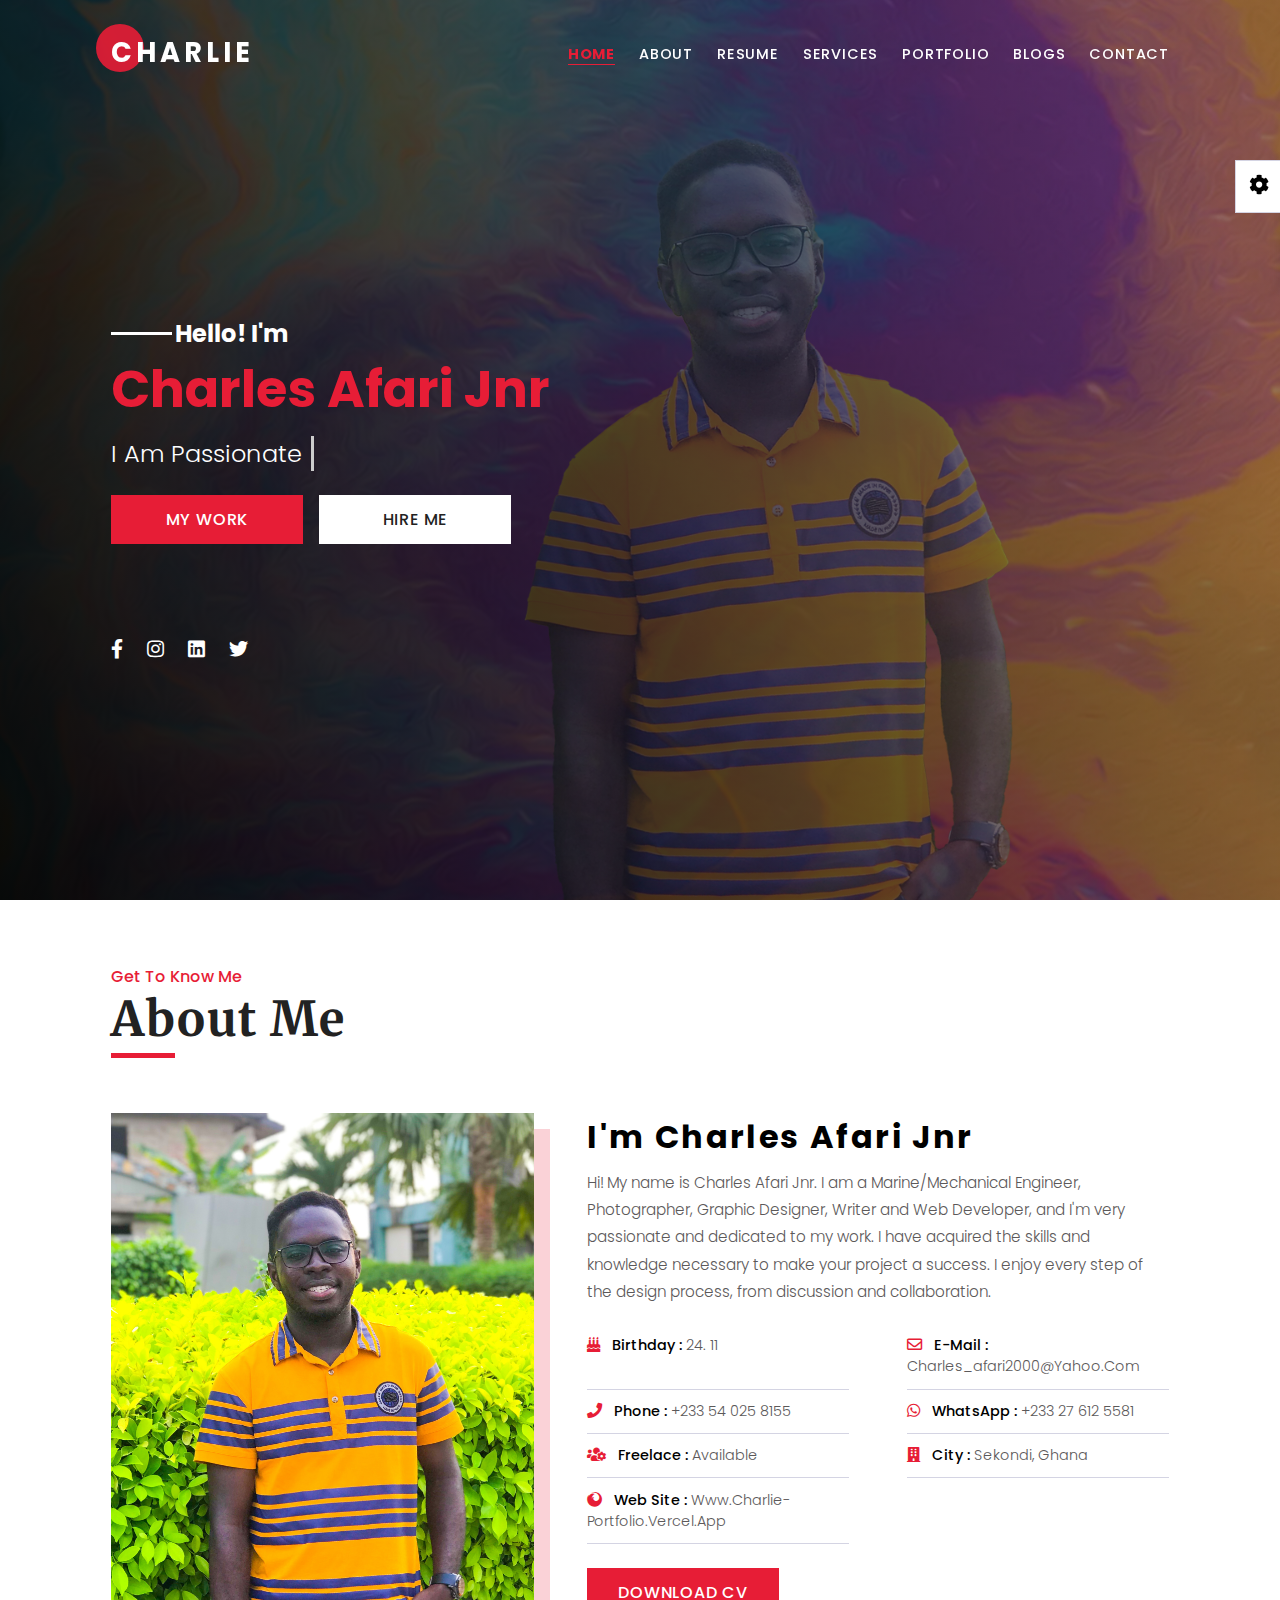
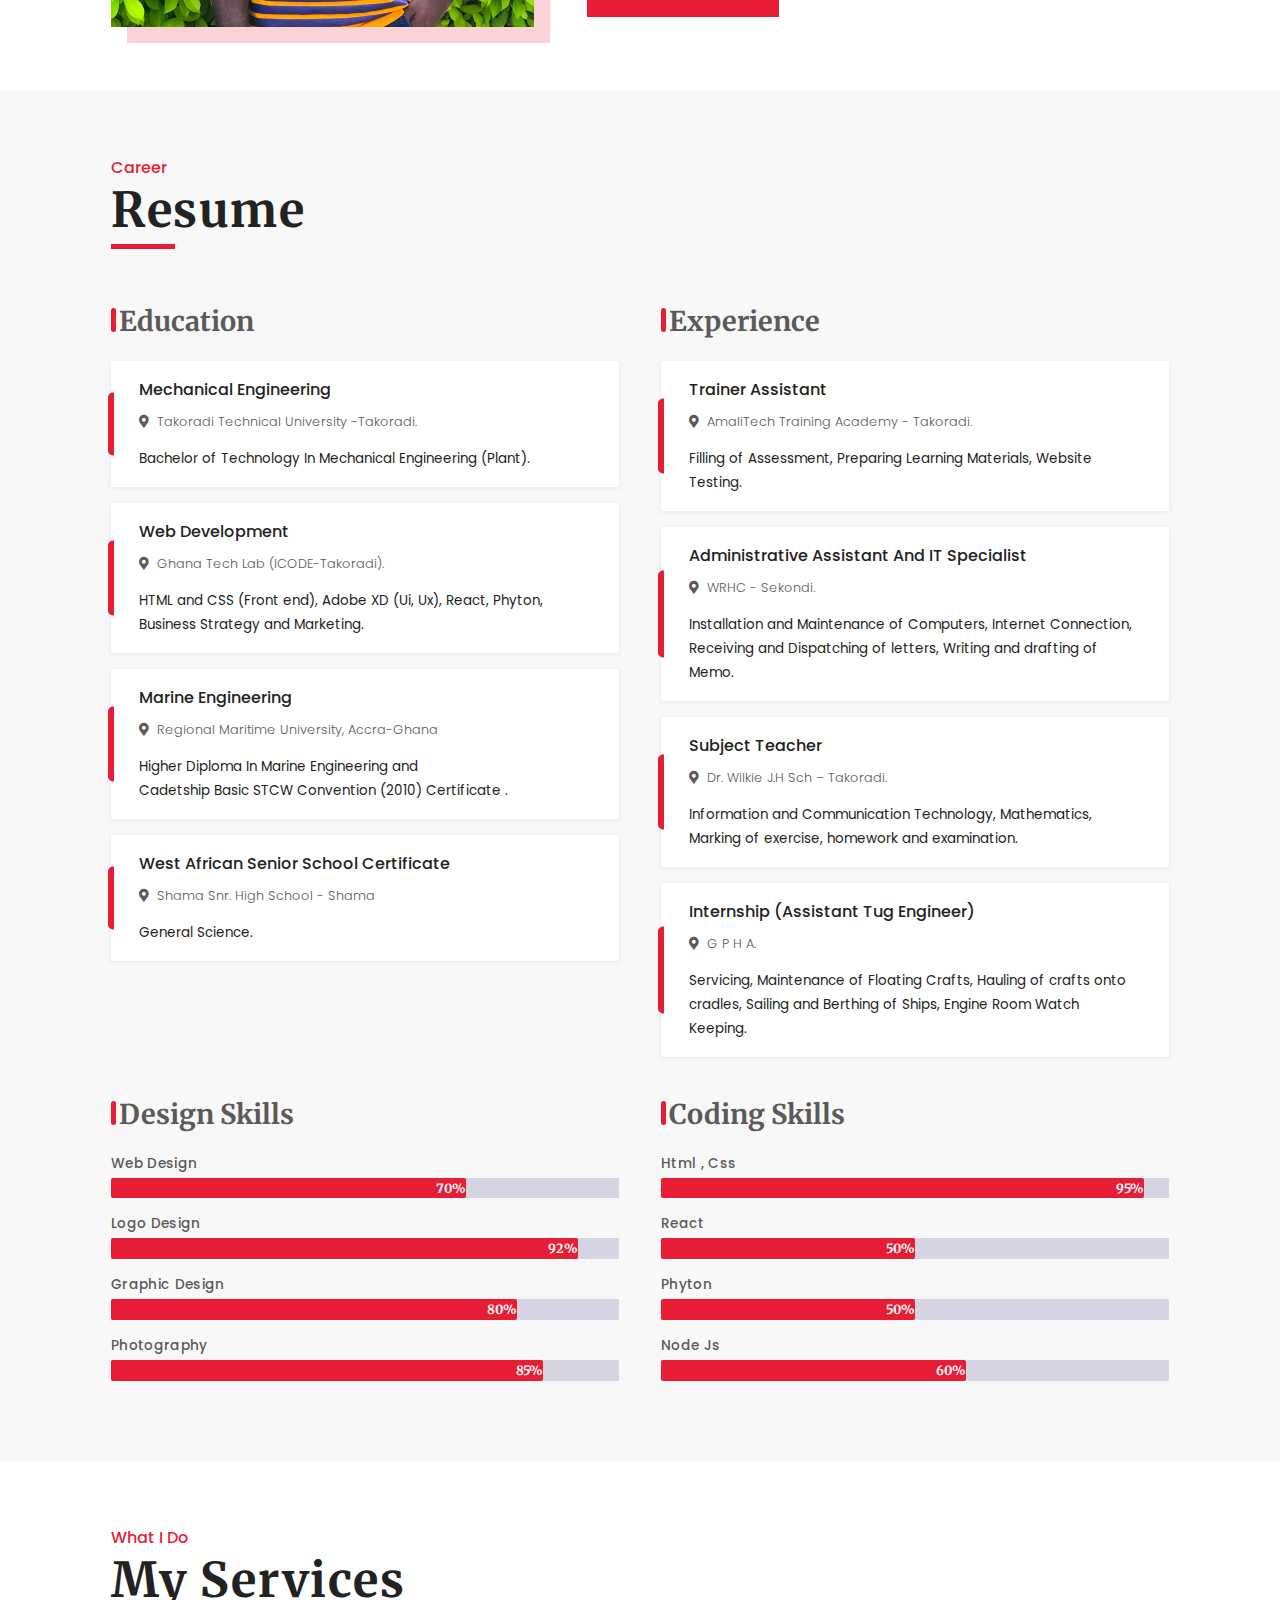
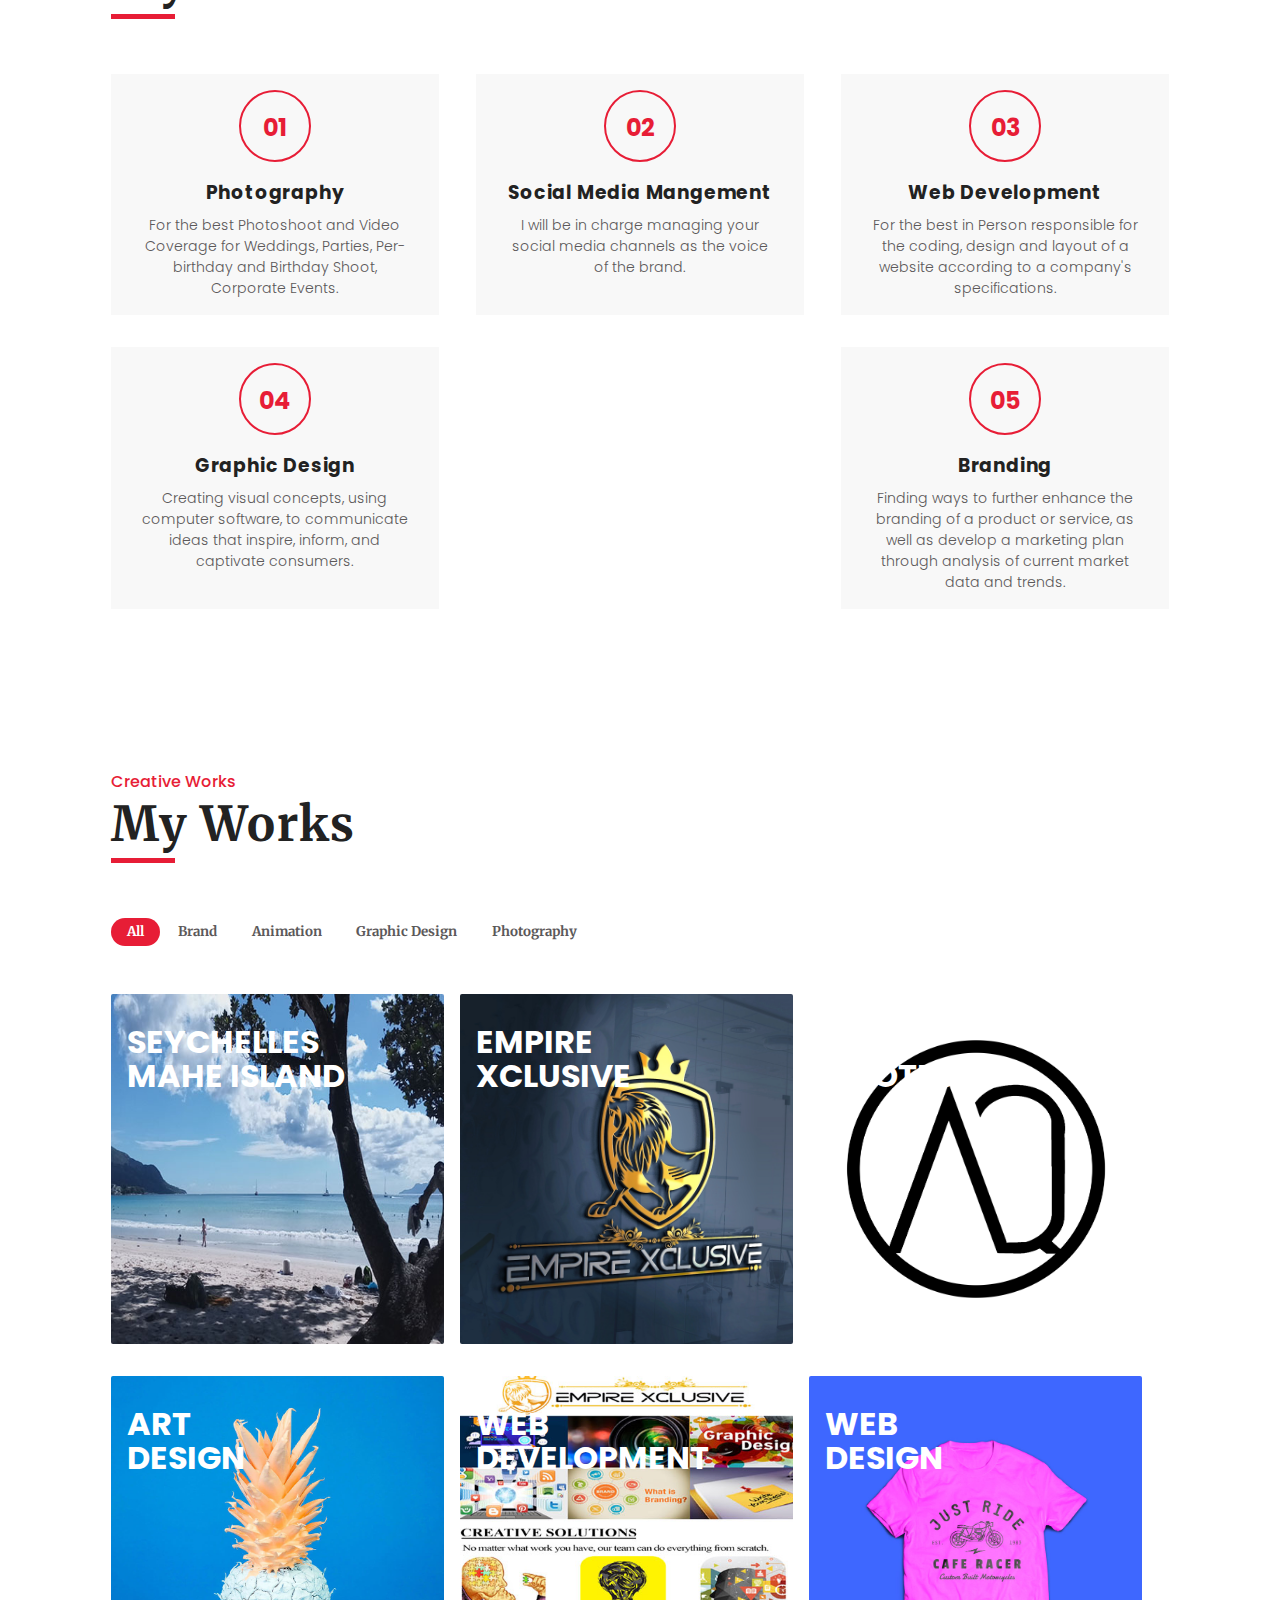
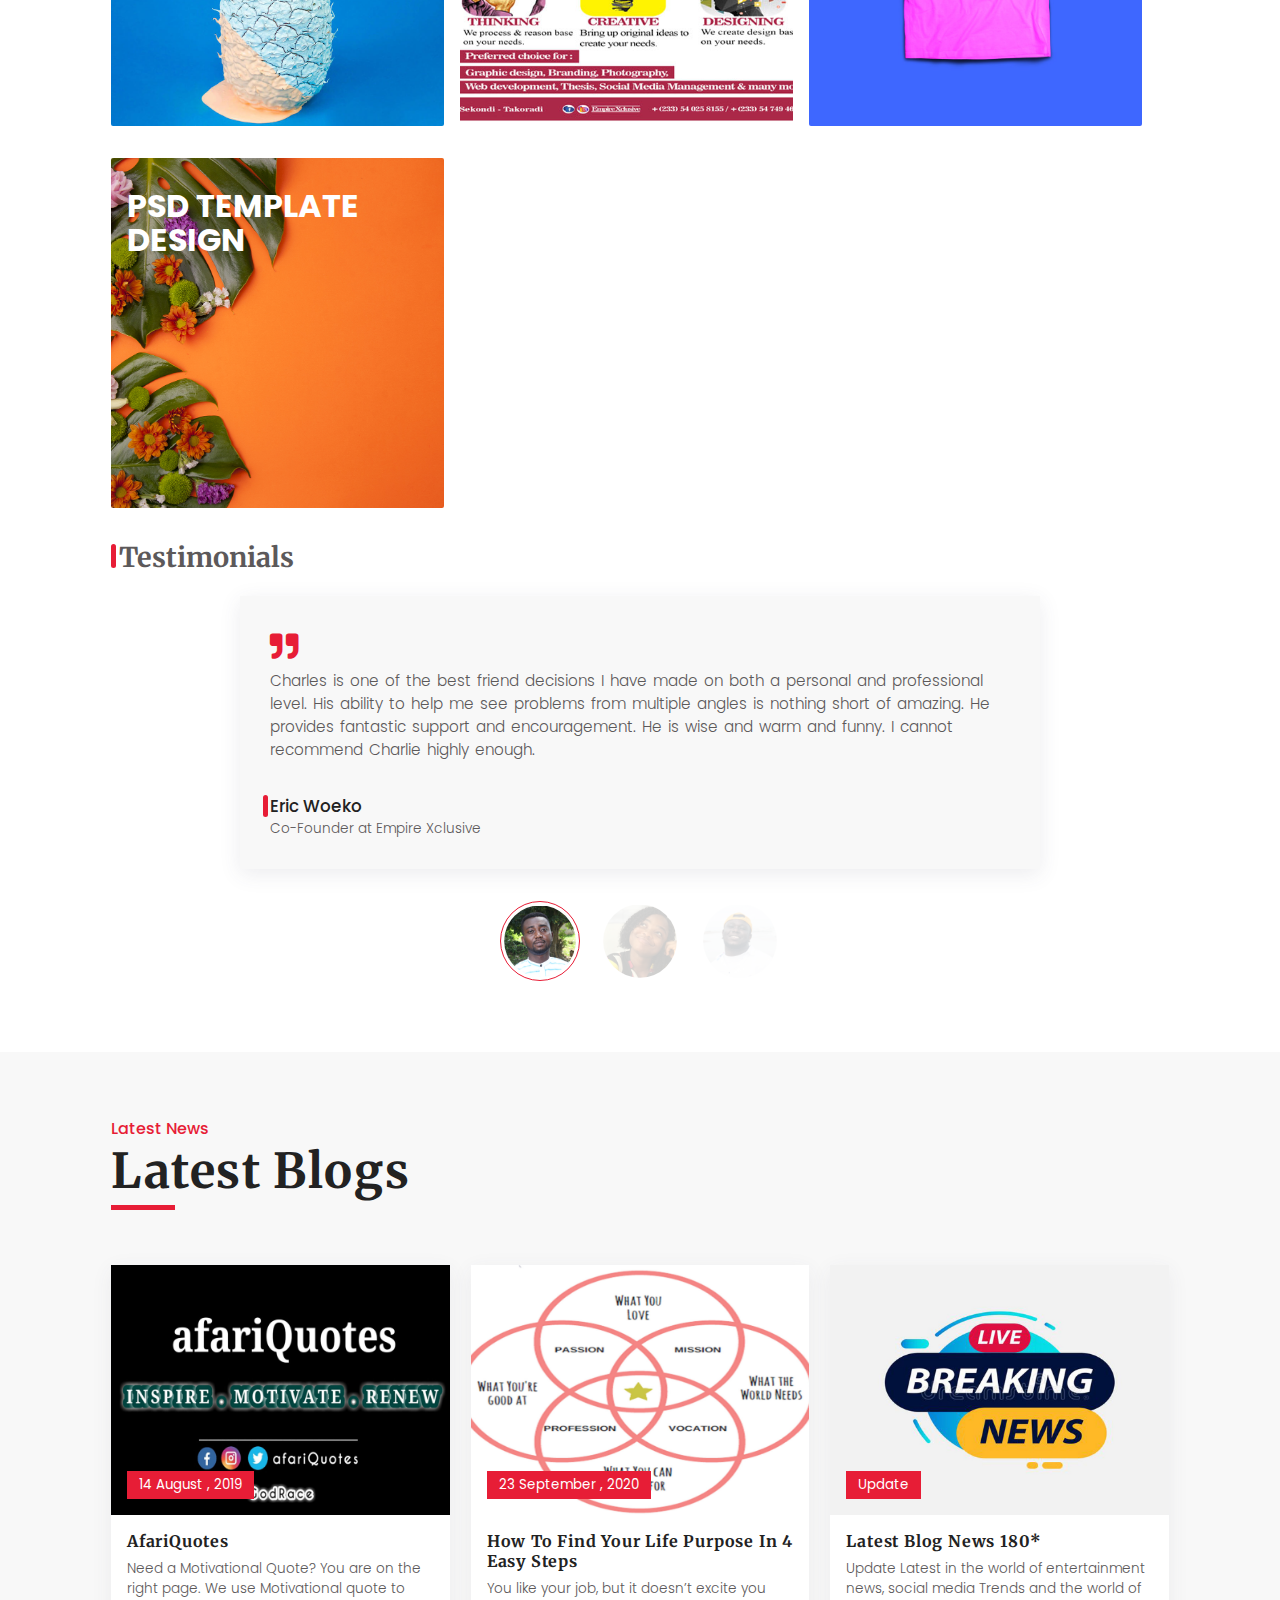
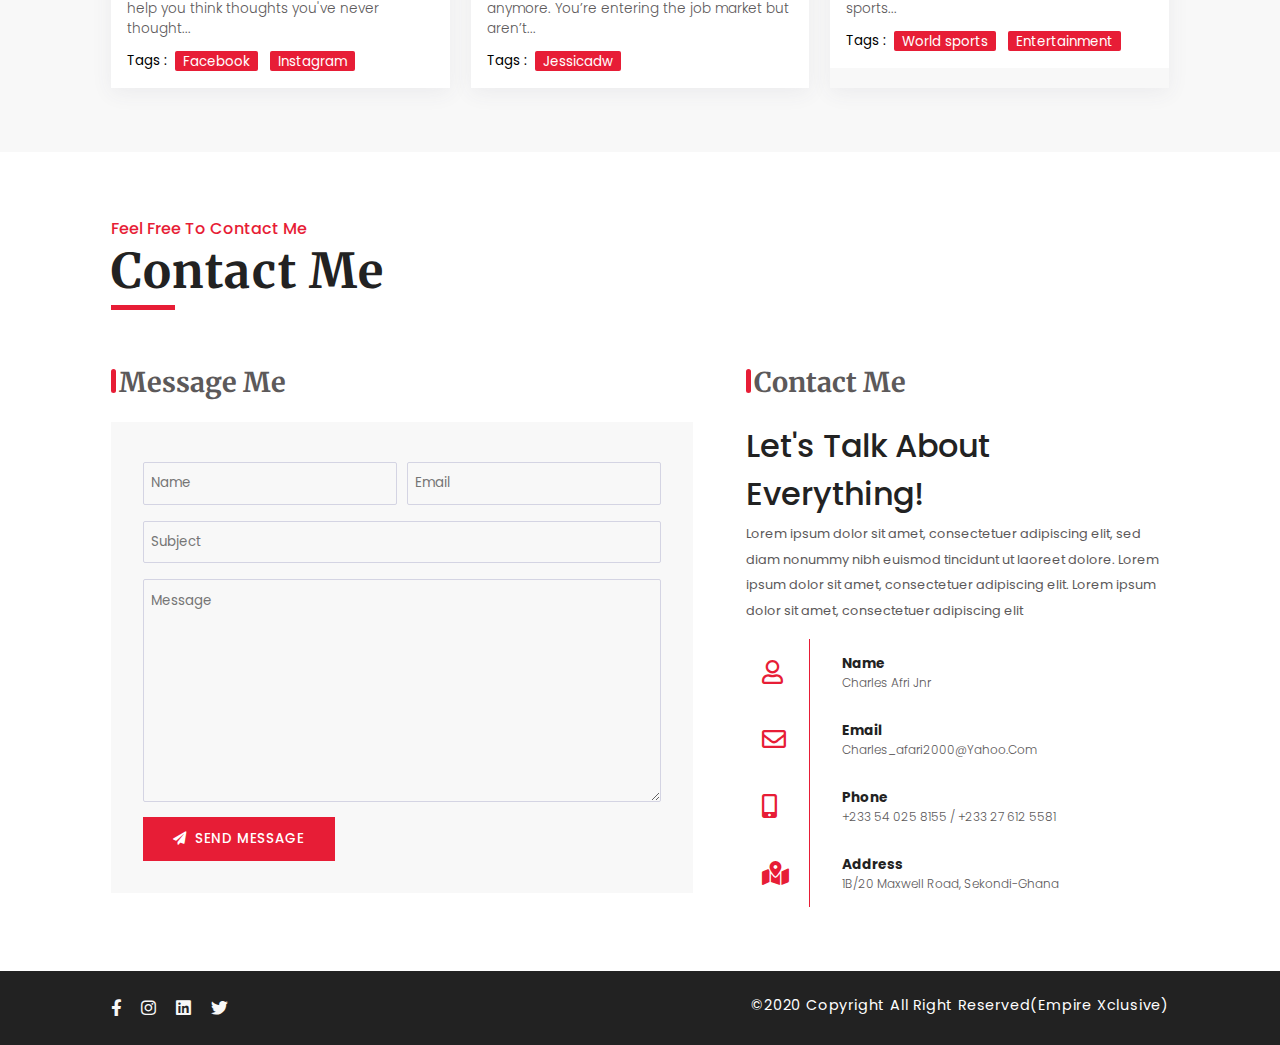
==== commit 80b3b682: "update" ====
--- a/index.html
+++ b/index.html
@@ -1,762 +1,1008 @@
 <!DOCTYPE html>
 <html lang="en">
-<head>
-    <meta charset="UTF-8">
-    <meta name="viewport" content="width=device-width, initial-scale=1.0">  
+  <head>
+    <meta charset="UTF-8" />
+    <meta name="viewport" content="width=device-width, initial-scale=1.0" />
     <!--  Font Awesome  -->
-    <link rel="stylesheet" href="css/all.css">
+    <link rel="stylesheet" href="css/all.css" />
     <!--  FavIcon  -->
-    <link rel="shortcut icon" href="images/favicon/favicon.ico" type="image/x-icon"> 
-    <link rel="stylesheet" href="css/skins/pink.css" type="text/css">
-    <link rel="stylesheet" href="css/style.css" type="text/css">
+    <link
+      rel="shortcut icon"
+      href="images/favicon/favicon.ico"
+      type="image/x-icon"
+    />
+    <link rel="stylesheet" href="css/skins/pink.css" type="text/css" />
+    <link rel="stylesheet" href="css/style.css" type="text/css" />
     <!--Color Switcher-->
-    <link rel="stylesheet" href="css/skins/pink.css" class="alternate-style " title="pink" type="text/css" disabled >
-    <link rel="stylesheet" href="css/skins/blue.css" class="alternate-style " title="blue" type="text/css" disabled >
-    <link rel="stylesheet" href="css/skins/orange.css" class="alternate-style " title="orange" type="text/css" disabled >
-    <link rel="stylesheet" href="css/skins/violet.css" class="alternate-style " title="violet" type="text/css" disabled >
-    <link rel="stylesheet" href="css/skins/yellow.css" class="alternate-style " title="yellow" type="text/css" disabled >
-    <link rel="stylesheet" href="css/styleSwitcher.css" type="text/css">
+    <link
+      rel="stylesheet"
+      href="css/skins/pink.css"
+      class="alternate-style"
+      title="pink"
+      type="text/css"
+      disabled
+    />
+    <link
+      rel="stylesheet"
+      href="css/skins/blue.css"
+      class="alternate-style"
+      title="blue"
+      type="text/css"
+      disabled
+    />
+    <link
+      rel="stylesheet"
+      href="css/skins/orange.css"
+      class="alternate-style"
+      title="orange"
+      type="text/css"
+      disabled
+    />
+    <link
+      rel="stylesheet"
+      href="css/skins/violet.css"
+      class="alternate-style"
+      title="violet"
+      type="text/css"
+      disabled
+    />
+    <link
+      rel="stylesheet"
+      href="css/skins/yellow.css"
+      class="alternate-style"
+      title="yellow"
+      type="text/css"
+      disabled
+    />
+    <link rel="stylesheet" href="css/styleSwitcher.css" type="text/css" />
     <title>Charles - Personal Portfolio</title>
-</head>
-<body>
-
+  </head>
+  <body>
     <!--Loader-->
     <div class="loader">
-        <div class="lds-ripple"><div></div><div></div></div>
+      <div class="lds-ripple">
+        <div></div>
+        <div></div>
+      </div>
     </div>
     <!--Loader-->
 
     <!--Start Header-->
-    <header class="site_header"> 
-        <div class="container">
-            <div class="site_header_wrapper row flex-between">
-                <div class="branding">
-                    <a href="/" class="logo">Charlie</a>
-                </div>
-        
-                <nav class="main_navigation">
-
-                    <ul class="nav_list row"> 
-                        <li class="nav_item">
-                            <a href="#home" class="nav_link active">
-                                <span class="hidden icon_mobile"><i class="fas fa-house-damage"></i></span>Home
-                            </a>
-                        </li>
-                        <li class="nav_item">
-                            <a href="#about" class="nav_link">
-                                <span class="hidden icon_mobile"><i class="far fa-address-card"></i></span>About
-                            </a>
-                        </li>
-                        <li class="nav_item">
-                            <a href="#resume" class="nav_link">
-                                <span class="hidden icon_mobile"><i class="far fa-address-card"></i></span>resume
-                            </a>
-                        </li>
-                        <li class="nav_item">
-                            <a href="#services" class="nav_link">
-                                <span class="hidden hidden icon_mobile"><i class="fa fa-list"></i></span>services
-                            </a>
-                        </li>
-                        <li class="nav_item">
-                            <a href="#works" class="nav_link">
-                                <span class="hidden icon_mobile"><i class="fa fa-briefcase"></i></span>portfolio
-                            </a>
-                        </li>
-                        <li class="nav_item">
-                            <a href="#blogs" class="nav_link">
-                                <span class="hidden icon_mobile"><i class="fas fa-blog"></i></span>blogs
-                            </a>
-                        </li>
-                        <li class="nav_item">
-                            <a href="#contact" class="nav_link">
-                                <span class="hidden icon_mobile"><i class="fas fa-id-card-alt"></i></span>contact
-                            </a>
-                        </li> 
-                    </ul>
-                </nav>
-                <!--Nav Menu-->
-                <div class="nav-menu hidden">
-                    <div class="item item-1"></div>
-                    <div class="item item-2"></div>
-                    <div class="item item-3"></div>
-                </div>
-                <!--Nav Menu-->
-            </div>
-        </div>
+    <header class="site_header">
+      <div class="container">
+        <div class="site_header_wrapper row flex-between">
+          <div class="branding">
+            <a href="/" class="logo">Charlie</a>
+          </div>
+
+          <nav class="main_navigation">
+            <ul class="nav_list row">
+              <li class="nav_item">
+                <a href="#home" class="nav_link active">
+                  <span class="hidden icon_mobile"
+                    ><i class="fas fa-house-damage"></i></span
+                  >Home
+                </a>
+              </li>
+              <li class="nav_item">
+                <a href="#about" class="nav_link">
+                  <span class="hidden icon_mobile"
+                    ><i class="far fa-address-card"></i></span
+                  >About
+                </a>
+              </li>
+              <li class="nav_item">
+                <a href="#resume" class="nav_link">
+                  <span class="hidden icon_mobile"
+                    ><i class="far fa-address-card"></i></span
+                  >resume
+                </a>
+              </li>
+              <li class="nav_item">
+                <a href="#services" class="nav_link">
+                  <span class="hidden hidden icon_mobile"
+                    ><i class="fa fa-list"></i></span
+                  >services
+                </a>
+              </li>
+              <li class="nav_item">
+                <a href="#works" class="nav_link">
+                  <span class="hidden icon_mobile"
+                    ><i class="fa fa-briefcase"></i></span
+                  >portfolio
+                </a>
+              </li>
+              <li class="nav_item">
+                <a href="#blogs" class="nav_link">
+                  <span class="hidden icon_mobile"
+                    ><i class="fas fa-blog"></i></span
+                  >blogs
+                </a>
+              </li>
+              <li class="nav_item">
+                <a href="#contact" class="nav_link">
+                  <span class="hidden icon_mobile"
+                    ><i class="fas fa-id-card-alt"></i></span
+                  >contact
+                </a>
+              </li>
+            </ul>
+          </nav>
+          <!--Nav Menu-->
+          <div class="nav-menu hidden">
+            <div class="item item-1"></div>
+            <div class="item item-2"></div>
+            <div class="item item-3"></div>
+          </div>
+          <!--Nav Menu-->
+        </div>
+      </div>
     </header>
-     <!--End Header-->
-
-     <!--Start Home-->
+    <!--End Header-->
+
+    <!--Start Home-->
     <section class="section home" id="home">
-        <div class="container">
-            <div class="home_wrapper">
-                <div class="home_content">
-                    <h5 class="title">Hello! I'm</h5>
-                    <h1 class="subtitle"> < CHARLIE JNR /> </h1>
-                    <h2 class="title_passion">I Am Passionate 
-                        <span class="typed-text"></span>
-                        <span class="cursor">&nbsp;</span>
-                    </h2>
-                    <div class="home_buttons row">
-                        <a href="#works" class="btn"><span>my work</span></a>
-                        <a href="#contact" class="btn btn-white"><span>Hire Me</span></a> 
-                    </div>
-                    <ul class="socials_links row">
-                       
-                        <li class="social_item">
-                            <a href="https://web.facebook.com/charles.afari" class="social_link"><i class="fab fa-facebook-f"></i></a>
-                        </li>
-                        <li class="social_item">
-                            <a href="https://www.instagram.com/paps_charlie/?hl=en" class="social_link"><i class="fab fa-instagram"></i></a>
-                        </li>
-                        <li class="social_item">
-                            <a href="https://www.linkedin.com/in/charles-afari-jnr-86a4a6112/" class="social_link"><i class="fab fa-linkedin"></i></a>
-                        </li>
-                        <li class="social_item"> 
-                            <a href="https://twitter.com/paps_charlie" class="social_link"><i class="fab fa-twitter"></i></a>
-                        </li>
-    
-                    </ul>
-                </div>
-                
-            </div>
-        </div>
+      <div class="container">
+        <div class="home_wrapper">
+          <div class="home_content">
+            <h5 class="title">Hello! I'm</h5>
+            <h1 class="subtitle">Charles Afari Jnr</h1>
+            <h2 class="title_passion">
+              I am Passionate
+              <span class="typed-text"></span>
+              <span class="cursor">&nbsp;</span>
+            </h2>
+            <div class="home_buttons row">
+              <a href="#works" class="btn"><span>my work</span></a>
+              <a href="#contact" class="btn btn-white"><span>Hire Me</span></a>
+            </div>
+            <ul class="socials_links row">
+              <li class="social_item">
+                <a
+                  href="https://web.facebook.com/charles.afari"
+                  class="social_link"
+                  ><i class="fab fa-facebook-f"></i
+                ></a>
+              </li>
+              <li class="social_item">
+                <a
+                  href="https://www.instagram.com/paps_charlie/?hl=en"
+                  class="social_link"
+                  ><i class="fab fa-instagram"></i
+                ></a>
+              </li>
+              <li class="social_item">
+                <a
+                  href="https://www.linkedin.com/in/charles-afari-jnr-86a4a6112/"
+                  class="social_link"
+                  ><i class="fab fa-linkedin"></i
+                ></a>
+              </li>
+              <li class="social_item">
+                <a href="https://twitter.com/paps_charlie" class="social_link"
+                  ><i class="fab fa-twitter"></i
+                ></a>
+              </li>
+            </ul>
+          </div>
+        </div>
+      </div>
     </section>
     <!--End Home-->
 
     <!--Start About Me-->
     <section class="about section" id="about">
-        <div class="container">
-            <div class="row">
-                <div class="heading">
-                    <span class="title_tag">Get to know me</span>
-                    <h1 class="title">About Me</h1>
-                </div>
-            </div>
-
-            <div class="about_wrapper">
-                <div class="row flex-between">
-
-                   <div class="about_item_img">
-                       <img src="images/hero.jpg" alt="about_img" class="about_img">
-                   </div>
-
-                   <div class="about_item_content">
-                       <div class="row">
-                        <h2 class="title">I'm Charles Afari Jnr</h2>
-                        <p class="description"> Hi! My name is Charles Afari Jnr. I am a Marine/Mechanical Engineer, Photographer, Graphic Designer, Writer and Web Developer, and I'm very passionate and dedicated to my work. I have acquired the skills and knowledge necessary to make your project a success.
-                          I enjoy every step of the design process, from discussion and collaboration.</p>
-                       </div>
-                       <div class="row personal_info flex-between">
-                            <p class="info_item"><i class="fas fa-birthday-cake"></i>Birthday : <span>24. 11</span></p>
-                            <!-- <p class="info_item"><i class="fas fa-user"></i>Age  : <span>24 Yr</span></p> -->
-                            <p class="info_item"><i class="far fa-envelope"></i>E-mail : <span>charles_afari2000@yahoo.com</span></p>
-                            <p class="info_item"><i class="fa fa-phone"></i>Phone : <span>+233 54 025 8155</span></p>
-                            <p class="info_item"><i class="fab fa-whatsapp"></i>whatsApp : <span>+233 27 612 5581</span></p>
-                            <p class="info_item"><i class="fas  fa-users-cog "></i>Freelace : <span>Available</span></p>
-                            <p class="info_item"><i class="fas fa-building"></i>City : <span>Sekondi, Ghana</span></p>
-                            <!-- <p class="info_item"><i class="fas fa-object-ungroup"></i>Work Status  : <span>Web Design</span></p> -->
-                            <p class="info_item"><i class="fab fa-firefox"></i>Web site  : <span>www.charlie-portfolio.vercel.app</span></p> 
-                        </div>
-                        <div class="row"> 
-                            <a href="https://drive.google.com/file/d/1kJ4lBz4_uCRubuxYx_xXMfEaonlX1QXX/view?usp=sharing" class="btn"><span>Download CV</span></a> 
-                        </div>
-                   </div>
-                </div>
-            </div>
-
-        </div>
+      <div class="container">
+        <div class="row">
+          <div class="heading">
+            <span class="title_tag">Get to know me</span>
+            <h1 class="title">About Me</h1>
+          </div>
+        </div>
+
+        <div class="about_wrapper">
+          <div class="row flex-between">
+            <div class="about_item_img">
+              <img src="images/hero.jpg" alt="about_img" class="about_img" />
+            </div>
+
+            <div class="about_item_content">
+              <div class="row">
+                <h2 class="title">I'm Charles Afari Jnr</h2>
+                <p class="description">
+                  Hi! My name is Charles Afari Jnr. I am a Marine/Mechanical
+                  Engineer, Photographer, Graphic Designer, Writer and Web
+                  Developer, and I'm very passionate and dedicated to my work. I
+                  have acquired the skills and knowledge necessary to make your
+                  project a success. I enjoy every step of the design process,
+                  from discussion and collaboration.
+                </p>
+              </div>
+              <div class="row personal_info flex-between">
+                <p class="info_item">
+                  <i class="fas fa-birthday-cake"></i>Birthday :
+                  <span>24. 11</span>
+                </p>
+                <!-- <p class="info_item"><i class="fas fa-user"></i>Age  : <span>24 Yr</span></p> -->
+                <p class="info_item">
+                  <i class="far fa-envelope"></i>E-mail :
+                  <span>charles_afari2000@yahoo.com</span>
+                </p>
+                <p class="info_item">
+                  <i class="fa fa-phone"></i>Phone :
+                  <span>+233 54 025 8155</span>
+                </p>
+                <p class="info_item">
+                  <i class="fab fa-whatsapp"></i>whatsApp :
+                  <span>+233 27 612 5581</span>
+                </p>
+                <p class="info_item">
+                  <i class="fas fa-users-cog"></i>Freelace :
+                  <span>Available</span>
+                </p>
+                <p class="info_item">
+                  <i class="fas fa-building"></i>City :
+                  <span>Sekondi, Ghana</span>
+                </p>
+                <!-- <p class="info_item"><i class="fas fa-object-ungroup"></i>Work Status  : <span>Web Design</span></p> -->
+                <p class="info_item">
+                  <i class="fab fa-firefox"></i>Web site :
+                  <span>www.charlie-portfolio.vercel.app</span>
+                </p>
+              </div>
+              <div class="row">
+                <a
+                  href="https://drive.google.com/file/d/1kJ4lBz4_uCRubuxYx_xXMfEaonlX1QXX/view?usp=sharing"
+                  class="btn"
+                  ><span>Download CV</span></a
+                >
+              </div>
+            </div>
+          </div>
+        </div>
+      </div>
     </section>
     <!--End About Me-->
 
     <!--Start Resume-->
     <section class="resume section" id="resume">
-        <div class="container">
-            <div class="row">
-                <div class="heading">
-                    <span class="title_tag">Career</span>
-                    <h1 class="title">Resume</h1>
-                </div>
-            </div>
-
-            <div class="row flex-between education_wrapper">
-                <!-- Start Eduction Part-->
-                <div class="education">
-                    <h3 class="site_subtitle">Education</h3>
-                    <div class="row"> 
-                            <div class="timeline">
-                                <div class="timeline_item">
-                                    <div class="timeline_item_dot"></div>
-                                    <h4 class="timeline_item_title">Web Development</h4>
-                                    <div class="timeline_time row">
-                                        <h6 class="timeline_item_place"><i class="fa fa-map-marker-alt"></i>Ghana Tech Lab (iCODE-Takoradi).</h6>
-                                        <!-- <h6 class="timeline_item_date"><i class="fa fa-calendar-alt"></i> July - Sept, 2020 </h6> -->
-                                    </div>
-                                    <p class="timeline_item_desc">HTML and CSS (Front end), Adobe XD (Ui, Ux), React, Phyton, Business Strategy and Marketing.</p>
-                                </div>
-                                <div class="timeline_item">
-                                    <div class="timeline_item_dot"></div>
-                                    <h4 class="timeline_item_title">Marine Engineering</h4>
-                                    <div class="timeline_time row">
-                                        <h6 class="timeline_item_place"><i class="fa fa-map-marker-alt"></i>Regional Maritime University, Accra-Ghana</h6>
-                                        <!-- <h6 class="timeline_item_date"><i class="fa fa-calendar-alt"></i> 2014 - 2016 </h6> -->
-                                    </div>
-                                    <p class="timeline_item_desc">Marine Engineering and <br> Cadetship Basic STCW Convention (2010) Certificate .</p>
-                                </div>
-                                <div class="timeline_item">
-                                    <div class="timeline_item_dot"></div>
-                                    <h4 class="timeline_item_title"> West African Senior School Certificate </h4>
-                                    <div class="timeline_time row">
-                                        <h6 class="timeline_item_place"><i class="fa fa-map-marker-alt"></i>Shama Snr. High School - Shama</h6>
-                                        <!-- <h6 class="timeline_item_date"><i class="fa fa-calendar-alt"></i> 2013 - 2016 </h6> -->
-                                    </div>
-                                    <p class="timeline_item_desc">General Science.</p>
-                                </div>
-                            </div> 
-                    </div>
-                </div>
-                <!-- End Eduction Part-->
-
-                <!--Start Experience Part-->
-                <div class="experience">
-                    <h3 class="site_subtitle">Experience</h3>
-                    <div class="row"> 
-                        <div class="timeline">
-                            <div class="timeline_item">
-                                <div class="timeline_item_dot"></div>
-                                <h4 class="timeline_item_title">Trainer Assistant</h4>
-                                <div class="timeline_time row">
-                                    <h6 class="timeline_item_place"><i class="fa fa-map-marker-alt"></i>AmaliTech Training Academy - Takoradi.</h6>
-                                    <!-- <h6 class="timeline_item_date"><i class="fa fa-calendar-alt"></i> 2019 - present </h6> -->
-                                </div>
-                                <p class="timeline_item_desc">Filling of Assessment, Preparing Learning Materials, Website Testing.</p>
-                            </div>
-                            <div class="timeline_item">
-                                <div class="timeline_item_dot"></div>
-                                <h4 class="timeline_item_title">Administrative Assistant and IT Specialist </h4>
-                                <div class="timeline_time row">
-                                    <h6 class="timeline_item_place"><i class="fa fa-map-marker-alt"></i>WRHC - Sekondi.</h6>
-                                    <!-- <h6 class="timeline_item_date"><i class="fa fa-calendar-alt"></i> 2019 - present </h6> -->
-                                </div>
-                                <p class="timeline_item_desc">Installation and Maintenance of Computers, Internet Connection, Receiving and Dispatching of letters, Writing and drafting of Memo.</p>
-                            </div>
-                            <div class="timeline_item">
-                                <div class="timeline_item_dot"></div>
-                                <h4 class="timeline_item_title">Subject Teacher </h4>
-                                <div class="timeline_time row">
-                                    <h6 class="timeline_item_place"><i class="fa fa-map-marker-alt"></i>Dr. Wilkie J.H Sch – Takoradi.</h6>
-                                    <!-- <h6 class="timeline_item_date"><i class="fa fa-calendar-alt"></i> 2016 - 2017 </h6> -->
-                                </div>
-                                <p class="timeline_item_desc">Information and Communication Technology, Mathematics, Marking of exercise, homework and examination.</p>
-                            </div>
-                            <div class="timeline_item">
-                                <div class="timeline_item_dot"></div>
-                                <h4 class="timeline_item_title">Internship (Assistant Tug Engineer)</h4>
-                                <div class="timeline_time row">
-                                    <h6 class="timeline_item_place"><i class="fa fa-map-marker-alt"></i>G P H A.</h6>
-                                    <!-- <h6 class="timeline_item_date"><i class="fa fa-calendar-alt"></i> June, 2015 - August, 2015 </h6> -->
-                                </div>
-                                <p class="timeline_item_desc">Servicing, Maintenance of Floating Crafts, Hauling of crafts onto cradles, Sailing and Berthing of Ships, Engine Room Watch Keeping.</p>
-                            </div>
-                        </div> 
-                </div>
-                </div>
-            </div>
-             <!--End Experience Part-->
-
-            <div class= "skills row flex-between">
-             
-                 <!--Design Skills-->
-                <div class="design_skills">
-                    <h3 class="site_subtitle">Design Skills</h3>
-                    <div class="row">
-                        <div class="skill_item">
-                            <h5>web design</h5>
-                            <div class="progress">
-                                <div class="progress_in" style="width:70%">
-                                    <span class="progress_percent">70%</span>
-                                </div>
-                                
-                            </div>
-                        </div>
-                    </div>
-
-                    <div class="row">
-                        <div class="skill_item">
-                            <h5>logo design</h5>
-                            <div class="progress">
-                                <div class="progress_in" style="width:92%">
-                                    <span class="progress_percent">92%</span>
-                                </div>
-                                
-                            </div>
-                        </div>
-                    </div>
-
-                    <div class="row">
-                        <div class="skill_item">
-                            <h5>graphic design</h5>
-                            <div class="progress">
-                                <div class="progress_in" style="width:80%">
-                                    <span class="progress_percent">80%</span>
-                                </div>
-                                
-                            </div>
-                        </div>
-                    </div>
-
-                    <div class="row">
-                        <div class="skill_item">
-                            <h5>photography</h5>
-                            <div class="progress">
-                                <div class="progress_in" style="width:85%">
-                                    <span class="progress_percent">85%</span>
-                                </div>
-                                
-                            </div>
-                        </div>
-                    </div>
-                </div>
-                <!--Design Skills-->
-
-
-
-                <!--Coding Skills-->
-                <div class="coding_skills">
-                    
-                    <h3 class="site_subtitle">Coding Skills</h3>
-                    <div class="row">
-                        <div class="skill_item">
-                            <h5>html , css</h5>
-                            <div class="progress">
-                                <div class="progress_in" style="width:95%">
-                                    <span class="progress_percent">95%</span>
-                                </div>
-                                
-                            </div>
-                        </div>
-                    </div>
-
-                    <div class="row">
-                        <div class="skill_item">
-                            <h5>React</h5>
-                            <div class="progress">
-                                <div class="progress_in" style="width:50%">
-                                    <span class="progress_percent">50%</span>
-                                </div>
-                            </div>
-                        </div>
-                    </div>
-
-                    <div class="row">
-                        <div class="skill_item">
-                            <h5>phyton</h5>
-                            <div class="progress">
-                                <div class="progress_in" style="width:50%">
-                                    <span class="progress_percent">50%</span>
-                                </div>
-                            </div>
-                        </div>
-                    </div>
-
-                    <div class="row">
-                        <div class="skill_item">
-                            <h5>node js</h5>
-                            <div class="progress">
-                                <div class="progress_in" style="width:60%">
-                                    <span class="progress_percent">60%</span>
-                                </div>
-                                
-                            </div>
-                        </div>
-                    </div>
-                </div>
-                 <!--Coding Skills-->
-            </div>
-
-        </div>
+      <div class="container">
+        <div class="row">
+          <div class="heading">
+            <span class="title_tag">Career</span>
+            <h1 class="title">Resume</h1>
+          </div>
+        </div>
+
+        <div class="row flex-between education_wrapper">
+          <!-- Start Eduction Part-->
+          <div class="education">
+            <h3 class="site_subtitle">Education</h3>
+            <div class="row">
+              <div class="timeline">
+                <div class="timeline_item">
+                  <div class="timeline_item_dot"></div>
+                  <h4 class="timeline_item_title">Mechanical Engineering</h4>
+                  <div class="timeline_time row">
+                    <h6 class="timeline_item_place">
+                      <i class="fa fa-map-marker-alt"></i>Takoradi Technical
+                      University -Takoradi.
+                    </h6>
+                    <!-- <h6 class="timeline_item_date"><i class="fa fa-calendar-alt"></i> 2020 - 2021 </h6> -->
+                  </div>
+                  <p class="timeline_item_desc">
+                    Bachelor of Technology In Mechanical Engineering (Plant).
+                  </p>
+                </div>
+                <div class="timeline_item">
+                  <div class="timeline_item_dot"></div>
+                  <h4 class="timeline_item_title">Web Development</h4>
+                  <div class="timeline_time row">
+                    <h6 class="timeline_item_place">
+                      <i class="fa fa-map-marker-alt"></i>Ghana Tech Lab
+                      (iCODE-Takoradi).
+                    </h6>
+                    <!-- <h6 class="timeline_item_date"><i class="fa fa-calendar-alt"></i> July - Sept, 2020 </h6> -->
+                  </div>
+                  <p class="timeline_item_desc">
+                    HTML and CSS (Front end), Adobe XD (Ui, Ux), React, Phyton,
+                    Business Strategy and Marketing.
+                  </p>
+                </div>
+                <div class="timeline_item">
+                  <div class="timeline_item_dot"></div>
+                  <h4 class="timeline_item_title">Marine Engineering</h4>
+                  <div class="timeline_time row">
+                    <h6 class="timeline_item_place">
+                      <i class="fa fa-map-marker-alt"></i>Regional Maritime
+                      University, Accra-Ghana
+                    </h6>
+                    <!-- <h6 class="timeline_item_date"><i class="fa fa-calendar-alt"></i> 2014 - 2016 </h6> -->
+                  </div>
+                  <p class="timeline_item_desc">
+                    Higher Diploma In Marine Engineering and <br />
+                    Cadetship Basic STCW Convention (2010) Certificate .
+                  </p>
+                </div>
+                <div class="timeline_item">
+                  <div class="timeline_item_dot"></div>
+                  <h4 class="timeline_item_title">
+                    West African Senior School Certificate
+                  </h4>
+                  <div class="timeline_time row">
+                    <h6 class="timeline_item_place">
+                      <i class="fa fa-map-marker-alt"></i>Shama Snr. High School
+                      - Shama
+                    </h6>
+                    <!-- <h6 class="timeline_item_date"><i class="fa fa-calendar-alt"></i> 2010 - 2013 </h6> -->
+                  </div>
+                  <p class="timeline_item_desc">General Science.</p>
+                </div>
+              </div>
+            </div>
+          </div>
+          <!-- End Eduction Part-->
+
+          <!--Start Experience Part-->
+          <div class="experience">
+            <h3 class="site_subtitle">Experience</h3>
+            <div class="row">
+              <div class="timeline">
+                <div class="timeline_item">
+                  <div class="timeline_item_dot"></div>
+                  <h4 class="timeline_item_title">Trainer Assistant</h4>
+                  <div class="timeline_time row">
+                    <h6 class="timeline_item_place">
+                      <i class="fa fa-map-marker-alt"></i>AmaliTech Training
+                      Academy - Takoradi.
+                    </h6>
+                    <!-- <h6 class="timeline_item_date"><i class="fa fa-calendar-alt"></i> 2019 - present </h6> -->
+                  </div>
+                  <p class="timeline_item_desc">
+                    Filling of Assessment, Preparing Learning Materials, Website
+                    Testing.
+                  </p>
+                </div>
+                <div class="timeline_item">
+                  <div class="timeline_item_dot"></div>
+                  <h4 class="timeline_item_title">
+                    Administrative Assistant and IT Specialist
+                  </h4>
+                  <div class="timeline_time row">
+                    <h6 class="timeline_item_place">
+                      <i class="fa fa-map-marker-alt"></i>WRHC - Sekondi.
+                    </h6>
+                    <!-- <h6 class="timeline_item_date"><i class="fa fa-calendar-alt"></i> 2019 - present </h6> -->
+                  </div>
+                  <p class="timeline_item_desc">
+                    Installation and Maintenance of Computers, Internet
+                    Connection, Receiving and Dispatching of letters, Writing
+                    and drafting of Memo.
+                  </p>
+                </div>
+                <div class="timeline_item">
+                  <div class="timeline_item_dot"></div>
+                  <h4 class="timeline_item_title">Subject Teacher</h4>
+                  <div class="timeline_time row">
+                    <h6 class="timeline_item_place">
+                      <i class="fa fa-map-marker-alt"></i>Dr. Wilkie J.H Sch –
+                      Takoradi.
+                    </h6>
+                    <!-- <h6 class="timeline_item_date"><i class="fa fa-calendar-alt"></i> 2016 - 2017 </h6> -->
+                  </div>
+                  <p class="timeline_item_desc">
+                    Information and Communication Technology, Mathematics,
+                    Marking of exercise, homework and examination.
+                  </p>
+                </div>
+                <div class="timeline_item">
+                  <div class="timeline_item_dot"></div>
+                  <h4 class="timeline_item_title">
+                    Internship (Assistant Tug Engineer)
+                  </h4>
+                  <div class="timeline_time row">
+                    <h6 class="timeline_item_place">
+                      <i class="fa fa-map-marker-alt"></i>G P H A.
+                    </h6>
+                    <!-- <h6 class="timeline_item_date"><i class="fa fa-calendar-alt"></i> June, 2015 - August, 2015 </h6> -->
+                  </div>
+                  <p class="timeline_item_desc">
+                    Servicing, Maintenance of Floating Crafts, Hauling of crafts
+                    onto cradles, Sailing and Berthing of Ships, Engine Room
+                    Watch Keeping.
+                  </p>
+                </div>
+              </div>
+            </div>
+          </div>
+        </div>
+        <!--End Experience Part-->
+
+        <div class="skills row flex-between">
+          <!--Design Skills-->
+          <div class="design_skills">
+            <h3 class="site_subtitle">Design Skills</h3>
+            <div class="row">
+              <div class="skill_item">
+                <h5>web design</h5>
+                <div class="progress">
+                  <div class="progress_in" style="width: 70%">
+                    <span class="progress_percent">70%</span>
+                  </div>
+                </div>
+              </div>
+            </div>
+
+            <div class="row">
+              <div class="skill_item">
+                <h5>logo design</h5>
+                <div class="progress">
+                  <div class="progress_in" style="width: 92%">
+                    <span class="progress_percent">92%</span>
+                  </div>
+                </div>
+              </div>
+            </div>
+
+            <div class="row">
+              <div class="skill_item">
+                <h5>graphic design</h5>
+                <div class="progress">
+                  <div class="progress_in" style="width: 80%">
+                    <span class="progress_percent">80%</span>
+                  </div>
+                </div>
+              </div>
+            </div>
+
+            <div class="row">
+              <div class="skill_item">
+                <h5>photography</h5>
+                <div class="progress">
+                  <div class="progress_in" style="width: 85%">
+                    <span class="progress_percent">85%</span>
+                  </div>
+                </div>
+              </div>
+            </div>
+          </div>
+          <!--Design Skills-->
+
+          <!--Coding Skills-->
+          <div class="coding_skills">
+            <h3 class="site_subtitle">Coding Skills</h3>
+            <div class="row">
+              <div class="skill_item">
+                <h5>html , css</h5>
+                <div class="progress">
+                  <div class="progress_in" style="width: 95%">
+                    <span class="progress_percent">95%</span>
+                  </div>
+                </div>
+              </div>
+            </div>
+
+            <div class="row">
+              <div class="skill_item">
+                <h5>React</h5>
+                <div class="progress">
+                  <div class="progress_in" style="width: 50%">
+                    <span class="progress_percent">50%</span>
+                  </div>
+                </div>
+              </div>
+            </div>
+
+            <div class="row">
+              <div class="skill_item">
+                <h5>phyton</h5>
+                <div class="progress">
+                  <div class="progress_in" style="width: 50%">
+                    <span class="progress_percent">50%</span>
+                  </div>
+                </div>
+              </div>
+            </div>
+
+            <div class="row">
+              <div class="skill_item">
+                <h5>node js</h5>
+                <div class="progress">
+                  <div class="progress_in" style="width: 60%">
+                    <span class="progress_percent">60%</span>
+                  </div>
+                </div>
+              </div>
+            </div>
+          </div>
+          <!--Coding Skills-->
+        </div>
+      </div>
     </section>
     <!--End Resume-->
 
     <!--Start Services-->
     <section class="section services" id="services">
-        <div class="container">
-            <div class="row">
-                <div class="heading">
-                    <span class="title_tag"> What I Do </span>
-                    <h1 class="title">My Services</h1>
-                </div>
-            </div>
-
-            <div class="row flex-between">
-                <div class="service_item">
-                    <span>01</span>
-                    <h3>Photography</h3>
-                    <p>For the best Photoshoot and Video Coverage for Weddings, Parties, Per-birthday and Birthday Shoot, Corporate Events.</p>
-                </div>
-                <div class="service_item">
-                    <span>02</span>
-                    <h3>Social Media Mangement</h3>
-                    <p>I will be in charge managing your social media channels as the voice of the brand.</p>
-                </div>
-                <div class="service_item">
-                    <span>03</span>
-                    <h3>Web Development</h3>
-                    <p>For the best in Person responsible for the coding, design and layout of a website according to a company's specifications.</p>
-                </div>
-                <div class="service_item">
-                    <span>04</span>
-                    <h3>Graphic Design</h3>
-                    <p>Creating visual concepts, using computer software, to communicate ideas that inspire, inform, and captivate consumers.</p>
-                </div>
-                <div class="service_item">
-                    <span>05</span>
-                    <h3>Branding</h3>
-                    <p>Finding ways to further enhance the branding of a product or service, as well as develop a marketing plan through analysis of current market data and trends.</p>
-                </div>
-                <!-- <div class="service_item">
+      <div class="container">
+        <div class="row">
+          <div class="heading">
+            <span class="title_tag"> What I Do </span>
+            <h1 class="title">My Services</h1>
+          </div>
+        </div>
+
+        <div class="row flex-between">
+          <div class="service_item">
+            <span>01</span>
+            <h3>Photography</h3>
+            <p>
+              For the best Photoshoot and Video Coverage for Weddings, Parties,
+              Per-birthday and Birthday Shoot, Corporate Events.
+            </p>
+          </div>
+          <div class="service_item">
+            <span>02</span>
+            <h3>Social Media Mangement</h3>
+            <p>
+              I will be in charge managing your social media channels as the
+              voice of the brand.
+            </p>
+          </div>
+          <div class="service_item">
+            <span>03</span>
+            <h3>Web Development</h3>
+            <p>
+              For the best in Person responsible for the coding, design and
+              layout of a website according to a company's specifications.
+            </p>
+          </div>
+          <div class="service_item">
+            <span>04</span>
+            <h3>Graphic Design</h3>
+            <p>
+              Creating visual concepts, using computer software, to communicate
+              ideas that inspire, inform, and captivate consumers.
+            </p>
+          </div>
+          <div class="service_item">
+            <span>05</span>
+            <h3>Branding</h3>
+            <p>
+              Finding ways to further enhance the branding of a product or
+              service, as well as develop a marketing plan through analysis of
+              current market data and trends.
+            </p>
+          </div>
+          <!-- <div class="service_item">
                     <span>06</span>
                     <h3>Marketing</h3>
                     <p>Lorem ipsum dolor sit amet consectetur adipisicing elit. Non tempora veritatis rerum voluptas laborum.</p>
                 </div> -->
-            </div>
-
-        </div>
+        </div>
+      </div>
     </section>
     <!--End Services-->
 
     <!--Start Portfolio-->
     <section class="works section" id="works">
-        <div class="container">
-            <div class="row">
-                <div class="heading">
-                    <span class="title_tag"> Creative Works </span>
-                    <h1 class="title">My Works</h1>
-                </div>
-            </div>
-
-            <div class="row">
-                <div class="works_buttons row">
-                   <button class="work_btn active" data-filter="all" >All</button>
-                    <button class="work_btn"  data-filter="brand">brand</button>
-                    <button class="work_btn"  data-filter="animation">animation</button>
-                    <button class="work_btn"  data-filter="design">Graphic design</button>
-                    <button class="work_btn"  data-filter="photography">photography</button>
-                </div>
-            </div>
-
-            <div class="row works_wrapper">
-                <div class="work_item" data-target="photography">
-                    <div class="work_img">
-                        <img src="images/work1.jpg" alt="portfolio_img">
-                        <div class="img_title">
-                            <h3>Seychelles<br>Mahe Island</h3>
-                        </div>
-                    </div>
-                </div>
-                <div class="work_item" data-target="brand">
-                    <div class="work_img">
-                        <img src="images/work2.jpg" alt="portfolio_img">
-                        <div class="img_title">
-                            <h3>Empire<br>Xclusive</h3>
-                        </div>
-                    </div>
-                </div>
-                <div class="work_item" data-target="brand">
-                    <div class="work_img">
-                        <img src="images/work2a.jpg" alt="portfolio_img">
-                        <div class="img_title">
-                            <h3>afari <br>Quotes</h3>
-                        </div>
-                    </div>
-                </div>
-                
-                <div class="work_item" data-target="animation">
-                    <div class="work_img">
-                        <img src="images/work3.jpg" alt="portfolio_img">
-                        <div class="img_title">
-                            <h3>Art<br>Design</h3>
-                        </div>
-                    </div>
-                </div>
-                <div class="work_item" data-target="design">
-                    <div class="work_img">
-                        <img src="images/work4.jpg" alt="portfolio_img">
-                        <div class="img_title">
-                            <h3>Web<br>Development</h3>
-                        </div>
-                    </div>
-                </div>
-                <div class="work_item" data-target="photography">
-                    <div class="work_img">
-                        <img src="images/work5.jpg" alt="portfolio_img">
-                        <div class="img_title">
-                            <h3>Web<br>Design</h3>
-                        </div>
-                    </div>
-                </div>
-                <div class="work_item" data-target="animation">
-                    <div class="work_img">
-                        <img src="images/work6.jpg" alt="portfolio_img">
-                        <div class="img_title">
-                             
-                            <h3>PSD Template<br>Design</h3>
-                        </div>
-                    </div>
-                </div>
-            </div>
-
-            <!-- start Testemonials-->
-            <div class=" testimonials">
-                <div class="row">
-                    <h3 class="site_subtitle">Testimonials</h3>
-                </div>
-                
-                <div class="slider">
-                    <div class="slide active">
-                        <span><i class="fa fa-quote-right"></i></span>
-                        <p>Charles is one of the best friend decisions I have made on both a personal and professional level.
-                        His ability to help me see problems from multiple angles is nothing short of amazing. He provides fantastic support and encouragement.
-                        He is wise and warm and funny. I cannot recommend Charlie highly enough.</p>
-                       <div class="client-info">
-                           <h3>Eric Woeko</h3>
-                           <span>Co-Founder at Empire Xclusive</span>
-                       </div>
-                    </div>
-                    <div class="slide">
-                        <span><i class="fa fa-quote-right"></i></span>
-                        <p>Lorem ipsum dolor sit amet consectetur adipisicing elit. Ipsam eveniet dicta fugit aperiam dolorum provident.
-                         Adipisci voluptates ipsa, saepe perspiciatis alias fuga nemo mollitia ut deleniti quia laboriosam quam velit!</p>
-                       <div class="client-info">
-                           <h3>Lisa-Marie Koomson</h3>
-                           <span>Colleague</span>
-                       </div>
-                    </div>
-                    <div class="slide">
-                        <span><i class="fa fa-quote-right"></i></span>
-                        <p>Lorem ipsum dolor sit amet consectetur adipisicing elit. Ipsam eveniet dicta fugit aperiam dolorum provident.
-                         Adipisci voluptates ipsa, saepe perspiciatis alias fuga nemo mollitia ut deleniti quia laboriosam quam velit!</p>
-                       <div class="client-info">
-                           <h3>Elijah Amponsah</h3>
-                           <span>Founder at Eliann Ventures</span>
-                       </div>
-                    </div>
-                </div>
-
-                <div class="slider-indicator">
-                    <img src="images/client-01.png" class="active" alt="img" data-id="0" />
-                    <img src="images/client-02.png" alt="img" data-id="1" />
-                    <img src="images/client-03.png" alt="img" data-id="2" />
-                </div>
-
-            </div>
-            <!--End Testemonials-->
-        </div>
+      <div class="container">
+        <div class="row">
+          <div class="heading">
+            <span class="title_tag"> Creative Works </span>
+            <h1 class="title">My Works</h1>
+          </div>
+        </div>
+
+        <div class="row">
+          <div class="works_buttons row">
+            <button class="work_btn active" data-filter="all">All</button>
+            <button class="work_btn" data-filter="brand">brand</button>
+            <button class="work_btn" data-filter="animation">animation</button>
+            <button class="work_btn" data-filter="design">
+              Graphic design
+            </button>
+            <button class="work_btn" data-filter="photography">
+              photography
+            </button>
+          </div>
+        </div>
+
+        <div class="row works_wrapper">
+          <div class="work_item" data-target="photography">
+            <div class="work_img">
+              <img src="images/work1.jpg" alt="portfolio_img" />
+              <div class="img_title">
+                <h3>Seychelles<br />Mahe Island</h3>
+              </div>
+            </div>
+          </div>
+          <div class="work_item" data-target="brand">
+            <div class="work_img">
+              <img src="images/work2.jpg" alt="portfolio_img" />
+              <div class="img_title">
+                <h3>Empire<br />Xclusive</h3>
+              </div>
+            </div>
+          </div>
+          <div class="work_item" data-target="brand">
+            <div class="work_img">
+              <img src="images/work2a.jpg" alt="portfolio_img" />
+              <div class="img_title">
+                <h3>afari <br />Quotes</h3>
+              </div>
+            </div>
+          </div>
+
+          <div class="work_item" data-target="animation">
+            <div class="work_img">
+              <img src="images/work3.jpg" alt="portfolio_img" />
+              <div class="img_title">
+                <h3>Art<br />Design</h3>
+              </div>
+            </div>
+          </div>
+          <div class="work_item" data-target="design">
+            <div class="work_img">
+              <img src="images/work4.jpg" alt="portfolio_img" />
+              <div class="img_title">
+                <h3>Web<br />Development</h3>
+              </div>
+            </div>
+          </div>
+          <div class="work_item" data-target="photography">
+            <div class="work_img">
+              <img src="images/work5.jpg" alt="portfolio_img" />
+              <div class="img_title">
+                <h3>Web<br />Design</h3>
+              </div>
+            </div>
+          </div>
+          <div class="work_item" data-target="animation">
+            <div class="work_img">
+              <img src="images/work6.jpg" alt="portfolio_img" />
+              <div class="img_title">
+                <h3>PSD Template<br />Design</h3>
+              </div>
+            </div>
+          </div>
+        </div>
+
+        <!-- start Testemonials-->
+        <div class="testimonials">
+          <div class="row">
+            <h3 class="site_subtitle">Testimonials</h3>
+          </div>
+
+          <div class="slider">
+            <div class="slide active">
+              <span><i class="fa fa-quote-right"></i></span>
+              <p>
+                Charles is one of the best friend decisions I have made on both
+                a personal and professional level. His ability to help me see
+                problems from multiple angles is nothing short of amazing. He
+                provides fantastic support and encouragement. He is wise and
+                warm and funny. I cannot recommend Charlie highly enough.
+              </p>
+              <div class="client-info">
+                <h3>Eric Woeko</h3>
+                <span>Co-Founder at Empire Xclusive</span>
+              </div>
+            </div>
+            <div class="slide">
+              <span><i class="fa fa-quote-right"></i></span>
+              <p>
+                Lorem ipsum dolor sit amet consectetur adipisicing elit. Ipsam
+                eveniet dicta fugit aperiam dolorum provident. Adipisci
+                voluptates ipsa, saepe perspiciatis alias fuga nemo mollitia ut
+                deleniti quia laboriosam quam velit!
+              </p>
+              <div class="client-info">
+                <h3>Lisa-Marie Koomson</h3>
+                <span>Colleague</span>
+              </div>
+            </div>
+            <div class="slide">
+              <span><i class="fa fa-quote-right"></i></span>
+              <p>
+                Lorem ipsum dolor sit amet consectetur adipisicing elit. Ipsam
+                eveniet dicta fugit aperiam dolorum provident. Adipisci
+                voluptates ipsa, saepe perspiciatis alias fuga nemo mollitia ut
+                deleniti quia laboriosam quam velit!
+              </p>
+              <div class="client-info">
+                <h3>Elijah Amponsah</h3>
+                <span>Founder at Eliann Ventures</span>
+              </div>
+            </div>
+          </div>
+
+          <div class="slider-indicator">
+            <img
+              src="images/client-01.png"
+              class="active"
+              alt="img"
+              data-id="0"
+            />
+            <img src="images/client-02.png" alt="img" data-id="1" />
+            <img src="images/client-03.png" alt="img" data-id="2" />
+          </div>
+        </div>
+        <!--End Testemonials-->
+      </div>
     </section>
     <!--End Portfolio-->
 
-
     <!--blogs-->
     <section class="section blogs" id="blogs">
-        <div class="container">
-            <div class="row">
-                <div class="heading">
-                    <span class="title_tag"> Latest News </span>
-                    <h1 class="title"> Latest Blogs </h1>
-                </div>
-            </div>
-
-            <div class="row blog_wrapper flex-between">
-                <div class="blog_item">
-                    <div class="blog_img">
-                        <img src="images/blog1.jpg" alt="blog_img">
-                        <small>14 August , 2019</small>
-                    </div>
-                    <div class="blog_info"> 
-                        <h3><a href="#">afariQuotes</a></h3>
-                        <p>Need a Motivational Quote? You are on the right page. We use Motivational quote to help you think thoughts you've never thought...</p>
-                        <small>Tags : <a href="https://facebook.com/afariquotes">Facebook</a>  <a href="https://instagram.com/afariquotes">Instagram</a></small>
-                    </div>
-                </div>
-                <div class="blog_item">
-                    <div class="blog_img">
-                        <img src="images/blog2.jpg" alt="blog_img">
-                        <small>23 September , 2020</small>
-                    </div>
-                    <div class="blog_info"> 
-                        <h3><a href="blog2.html">How to Find Your Life Purpose in 4 Easy Steps</a></h3>
-                        <p>You like your job, but it doesn’t excite you anymore. You’re entering the job market but aren’t...</p>
-                        <small>Tags : <a href="https://jessicadw.com/">Jessicadw</a></small>
-                    </div>
-                </div>
-                <div class="blog_item">
-                    <div class="blog_img">
-                        <img src="images/blog3.jpg" alt="blog_img">
-                        <small>Update</small>
-                    </div>
-                    <div class="blog_info"> 
-                       
-                        <h3><a href="#">Latest Blog News 180*</a></h3>
-                        <p>Update Latest in the world of entertainment news, social media Trends and the world of sports...</p>
-                        <small>Tags : <a href="https://www.thesun.co.uk/sport/">World sports</a>  <a href="https://www.ghgossip.com/">Entertainment</a></small>
-                    </div>
-                </div>
-            </div>
-
-        </div>
+      <div class="container">
+        <div class="row">
+          <div class="heading">
+            <span class="title_tag"> Latest News </span>
+            <h1 class="title">Latest Blogs</h1>
+          </div>
+        </div>
+
+        <div class="row blog_wrapper flex-between">
+          <div class="blog_item">
+            <div class="blog_img">
+              <img src="images/blog1.jpg" alt="blog_img" />
+              <small>14 August , 2019</small>
+            </div>
+            <div class="blog_info">
+              <h3><a href="#">afariQuotes</a></h3>
+              <p>
+                Need a Motivational Quote? You are on the right page. We use
+                Motivational quote to help you think thoughts you've never
+                thought...
+              </p>
+              <small
+                >Tags : <a href="https://facebook.com/afariquotes">Facebook</a>
+                <a href="https://instagram.com/afariquotes">Instagram</a></small
+              >
+            </div>
+          </div>
+          <div class="blog_item">
+            <div class="blog_img">
+              <img src="images/blog2.jpg" alt="blog_img" />
+              <small>23 September , 2020</small>
+            </div>
+            <div class="blog_info">
+              <h3>
+                <a href="blog2.html"
+                  >How to Find Your Life Purpose in 4 Easy Steps</a
+                >
+              </h3>
+              <p>
+                You like your job, but it doesn’t excite you anymore. You’re
+                entering the job market but aren’t...
+              </p>
+              <small
+                >Tags : <a href="https://jessicadw.com/">Jessicadw</a></small
+              >
+            </div>
+          </div>
+          <div class="blog_item">
+            <div class="blog_img">
+              <img src="images/blog3.jpg" alt="blog_img" />
+              <small>Update</small>
+            </div>
+            <div class="blog_info">
+              <h3><a href="#">Latest Blog News 180*</a></h3>
+              <p>
+                Update Latest in the world of entertainment news, social media
+                Trends and the world of sports...
+              </p>
+              <small
+                >Tags :
+                <a href="https://www.thesun.co.uk/sport/">World sports</a>
+                <a href="https://www.ghgossip.com/">Entertainment</a></small
+              >
+            </div>
+          </div>
+        </div>
+      </div>
     </section>
 
     <!--blogs-->
-
 
     <!--contact me-->
     <section class="section contact" id="contact">
-        <div class="container">
-            <div class="row">
-                <div class="heading">
-                    <span class="title_tag">Feel Free To Contact Me  </span>
-                    <h1 class="title"> Contact Me </h1>
-                </div>
-            </div>
-
-            <div class="row contact_wrapper">
-                <div class="message_me">
-                    <h3 class="site_subtitle">Message Me</h3>
-                    <form>
-                        <div class="row flex-between">
-                            <div class="form_group col-6">
-                                <input type="text" placeholder="Name" id="name">
-                            </div>
-                            <div class="form_group col-6">
-                                <input type="email" placeholder="Email" id="email">
-                            </div>
-                        </div>
-                        <div class="row">
-                            <div class="form_group col-12">
-                                <input type="text" placeholder="Subject" id="subject">
-                            </div> 
-                        </div>
-                        <div class="row">
-                            <div class="form_group col-12">
-                                <textarea name="message" placeholder="Message" id="description" cols="30" rows="10"></textarea>
-                            </div> 
-                        </div>
-                        <div class="row">
-                            <button type="submit" class="btn"><span><i class="fas fa-paper-plane"></i>&nbsp;&nbsp;Send Message</span></button>
-                        </div>
-                    </form>
-                </div>
-
-                <div class="contact_me">
-                    <h3 class="site_subtitle">Contact Me</h3>
-                    <div class="row">
-                        <h1 class="contact_me_title">Let's talk about everything!</h1>
-                        <p class="text_me">Lorem ipsum dolor sit amet, consectetuer adipiscing elit, sed diam nonummy nibh euismod tincidunt ut laoreet dolore. Lorem ipsum dolor sit amet, consectetuer adipiscing elit. Lorem ipsum dolor sit amet, consectetuer adipiscing elit</p>
-                    </div>
-                    <div class="row">
-                        <div class="contact_item">
-                            <span><i class="far fa-user"></i></span>
-                            <div class="contact_item_info">
-                                <h3>name</h3>
-                                <h4>Charles Afri Jnr</h4>
-                            </div>
-                        </div>
-                        <div class="contact_item">
-                            <span><i class="far fa-envelope"></i></span>
-                            <div class="contact_item_info">
-                                <h3>Email</h3>
-                                <h4>charles_afari2000@yahoo.com</h4>
-                            </div>
-                        </div>
-                        <div class="contact_item">
-                            <span><i class="fas fa-mobile-alt"></i></span>
-                            <div class="contact_item_info">
-                                <h3>phone</h3>
-                                <h4>+233 54 025 8155 / +233 27 612 5581</h4>
-                            </div>
-                        </div>
-                        
-                        <div class="contact_item">
-                            <span><i class="fas fa-map-marked-alt"></i></span>
-                            <div class="contact_item_info">
-                                <h3>address</h3>
-                                <h4>1B/20 Maxwell Road, Sekondi-Ghana</h4>
-                            </div>
-                        </div>
-                    </div>
-                </div>
-            </div>
-
-
-        </div>
+      <div class="container">
+        <div class="row">
+          <div class="heading">
+            <span class="title_tag">Feel Free To Contact Me </span>
+            <h1 class="title">Contact Me</h1>
+          </div>
+        </div>
+
+        <div class="row contact_wrapper">
+          <div class="message_me">
+            <h3 class="site_subtitle">Message Me</h3>
+            <form>
+              <div class="row flex-between">
+                <div class="form_group col-6">
+                  <input type="text" placeholder="Name" id="name" />
+                </div>
+                <div class="form_group col-6">
+                  <input type="email" placeholder="Email" id="email" />
+                </div>
+              </div>
+              <div class="row">
+                <div class="form_group col-12">
+                  <input type="text" placeholder="Subject" id="subject" />
+                </div>
+              </div>
+              <div class="row">
+                <div class="form_group col-12">
+                  <textarea
+                    name="message"
+                    placeholder="Message"
+                    id="description"
+                    cols="30"
+                    rows="10"
+                  ></textarea>
+                </div>
+              </div>
+              <div class="row">
+                <button type="submit" class="btn">
+                  <span
+                    ><i class="fas fa-paper-plane"></i>&nbsp;&nbsp;Send
+                    Message</span
+                  >
+                </button>
+              </div>
+            </form>
+          </div>
+
+          <div class="contact_me">
+            <h3 class="site_subtitle">Contact Me</h3>
+            <div class="row">
+              <h1 class="contact_me_title">Let's talk about everything!</h1>
+              <p class="text_me">
+                Lorem ipsum dolor sit amet, consectetuer adipiscing elit, sed
+                diam nonummy nibh euismod tincidunt ut laoreet dolore. Lorem
+                ipsum dolor sit amet, consectetuer adipiscing elit. Lorem ipsum
+                dolor sit amet, consectetuer adipiscing elit
+              </p>
+            </div>
+            <div class="row">
+              <div class="contact_item">
+                <span><i class="far fa-user"></i></span>
+                <div class="contact_item_info">
+                  <h3>name</h3>
+                  <h4>Charles Afri Jnr</h4>
+                </div>
+              </div>
+              <div class="contact_item">
+                <span><i class="far fa-envelope"></i></span>
+                <div class="contact_item_info">
+                  <h3>Email</h3>
+                  <h4>charles_afari2000@yahoo.com</h4>
+                </div>
+              </div>
+              <div class="contact_item">
+                <span><i class="fas fa-mobile-alt"></i></span>
+                <div class="contact_item_info">
+                  <h3>phone</h3>
+                  <h4>+233 54 025 8155 / +233 27 612 5581</h4>
+                </div>
+              </div>
+
+              <div class="contact_item">
+                <span><i class="fas fa-map-marked-alt"></i></span>
+                <div class="contact_item_info">
+                  <h3>address</h3>
+                  <h4>1B/20 Maxwell Road, Sekondi-Ghana</h4>
+                </div>
+              </div>
+            </div>
+          </div>
+        </div>
+      </div>
     </section>
 
     <!--contact me-->
 
     <!--footer-->
-    <footer class="footer ">
-        <div class="container">
-            <div class="row flex-between ">
-                <ul class="socials_links row">
-                    <li class="social_item">
-                        <a href="" class="social_link"><i class="fab fa-facebook-f"></i></a>
-                    </li>
-                    <li class="social_item">
-                        <a href="" class="social_link"><i class="fab fa-instagram"></i></a>
-                    </li>
-                    <li class="social_item">
-                        <a href="" class="social_link"><i class="fab fa-linkedin"></i></a>
-                    </li>
-                    
-                    <li class="social_item"> 
-                        <a href="" class="social_link"><i class="fab fa-twitter"></i></a>
-                    </li>
-                   
-                </ul>
-
-                <p>&copy;2020 copyright all right reserved(Empire Xclusive)</p>
-            </div>
-        </div>
+    <footer class="footer">
+      <div class="container">
+        <div class="row flex-between">
+          <ul class="socials_links row">
+            <li class="social_item">
+              <a href="" class="social_link"
+                ><i class="fab fa-facebook-f"></i
+              ></a>
+            </li>
+            <li class="social_item">
+              <a href="" class="social_link"
+                ><i class="fab fa-instagram"></i
+              ></a>
+            </li>
+            <li class="social_item">
+              <a href="" class="social_link"><i class="fab fa-linkedin"></i></a>
+            </li>
+
+            <li class="social_item">
+              <a href="" class="social_link"><i class="fab fa-twitter"></i></a>
+            </li>
+          </ul>
+
+          <p>&copy;2020 copyright all right reserved(Empire Xclusive)</p>
+        </div>
+      </div>
     </footer>
-     <!--footer--> 
-
+    <!--footer-->
 
     <!--lightBox-->
     <div class="lightbox">
-        <div class="lightbox_item">
-            <div class="lightbox_img">
-                <img src="images/work2.jpg" alt="lightbox-img">
-                <span class="close_btn">&times;</span>
-            </div>
-           
-            <span class="num_work">1/2</span>
-        </div>
-        <div class="lightbox_controls">
-            <button class="ctr_btn prev"  ><i class="fa fa-caret-left"></i></button>
-            <button class="ctr_btn next"  ><i class="fa fa-caret-right"></i></button>
-        </div>
+      <div class="lightbox_item">
+        <div class="lightbox_img">
+          <img src="images/work2.jpg" alt="lightbox-img" />
+          <span class="close_btn">&times;</span>
+        </div>
+
+        <span class="num_work">1/2</span>
+      </div>
+      <div class="lightbox_controls">
+        <button class="ctr_btn prev"><i class="fa fa-caret-left"></i></button>
+        <button class="ctr_btn next"><i class="fa fa-caret-right"></i></button>
+      </div>
     </div>
     <!--LightBox-->
 
-
     <!--Live Switcher-->
 
     <div class="style-switcher toggler">
-        <div class="toggle-style-switcher">
-        <i class="fa fa-cog fa-spin"></i>  
-        </div>
-        <h5>Style Switcher</h5>
-        <ul>
-        <li><a href="javascript:void(0);" title="pink" style="background-color: #ec1839;" onclick="selectStyle('pink')"></a></li>
-        <li><a href="javascript:void(0);" title="blue" style="background-color: #2196f3;" onclick="selectStyle('blue')"></a></li>
-        <li><a href="javascript:void(0);" title="yellow" style="background-color: #ffb400;" onclick="selectStyle('yellow')"></a></li>
-        <li><a href="javascript:void(0);"  title="orange" style="background-color: #F97A2B;" onclick="selectStyle('orange')"></a></li>
-        <li><a href="javascript:void(0);" title="green" style="background-color: #6C4BF4;" onclick="selectStyle('violet')"></a></li>
-        </ul>   
+      <div class="toggle-style-switcher">
+        <i class="fa fa-cog fa-spin"></i>
+      </div>
+      <h5>Style Switcher</h5>
+      <ul>
+        <li>
+          <a
+            href="javascript:void(0);"
+            title="pink"
+            style="background-color: #ec1839"
+            onclick="selectStyle('pink')"
+          ></a>
+        </li>
+        <li>
+          <a
+            href="javascript:void(0);"
+            title="blue"
+            style="background-color: #2196f3"
+            onclick="selectStyle('blue')"
+          ></a>
+        </li>
+        <li>
+          <a
+            href="javascript:void(0);"
+            title="yellow"
+            style="background-color: #ffb400"
+            onclick="selectStyle('yellow')"
+          ></a>
+        </li>
+        <li>
+          <a
+            href="javascript:void(0);"
+            title="orange"
+            style="background-color: #f97a2b"
+            onclick="selectStyle('orange')"
+          ></a>
+        </li>
+        <li>
+          <a
+            href="javascript:void(0);"
+            title="green"
+            style="background-color: #6c4bf4"
+            onclick="selectStyle('violet')"
+          ></a>
+        </li>
+      </ul>
     </div>
     <!--Live Switcher-->
 
-    <!--Single Blog-->  
+    <!-- Single Blog -->
     <!-- <section class="single_blog hidden">
         <a href="" class="close_btn"><i class="fa fa-times"></i></a>
         <div class="container">
@@ -805,10 +1051,7 @@
     </section> -->
     <!--Single Blog-->
 
-
-
     <script src="js/styleSwitcher.js"></script>
     <script src="js/main.js"></script>
-    
-</body>
-</html>+  </body>
+</html>
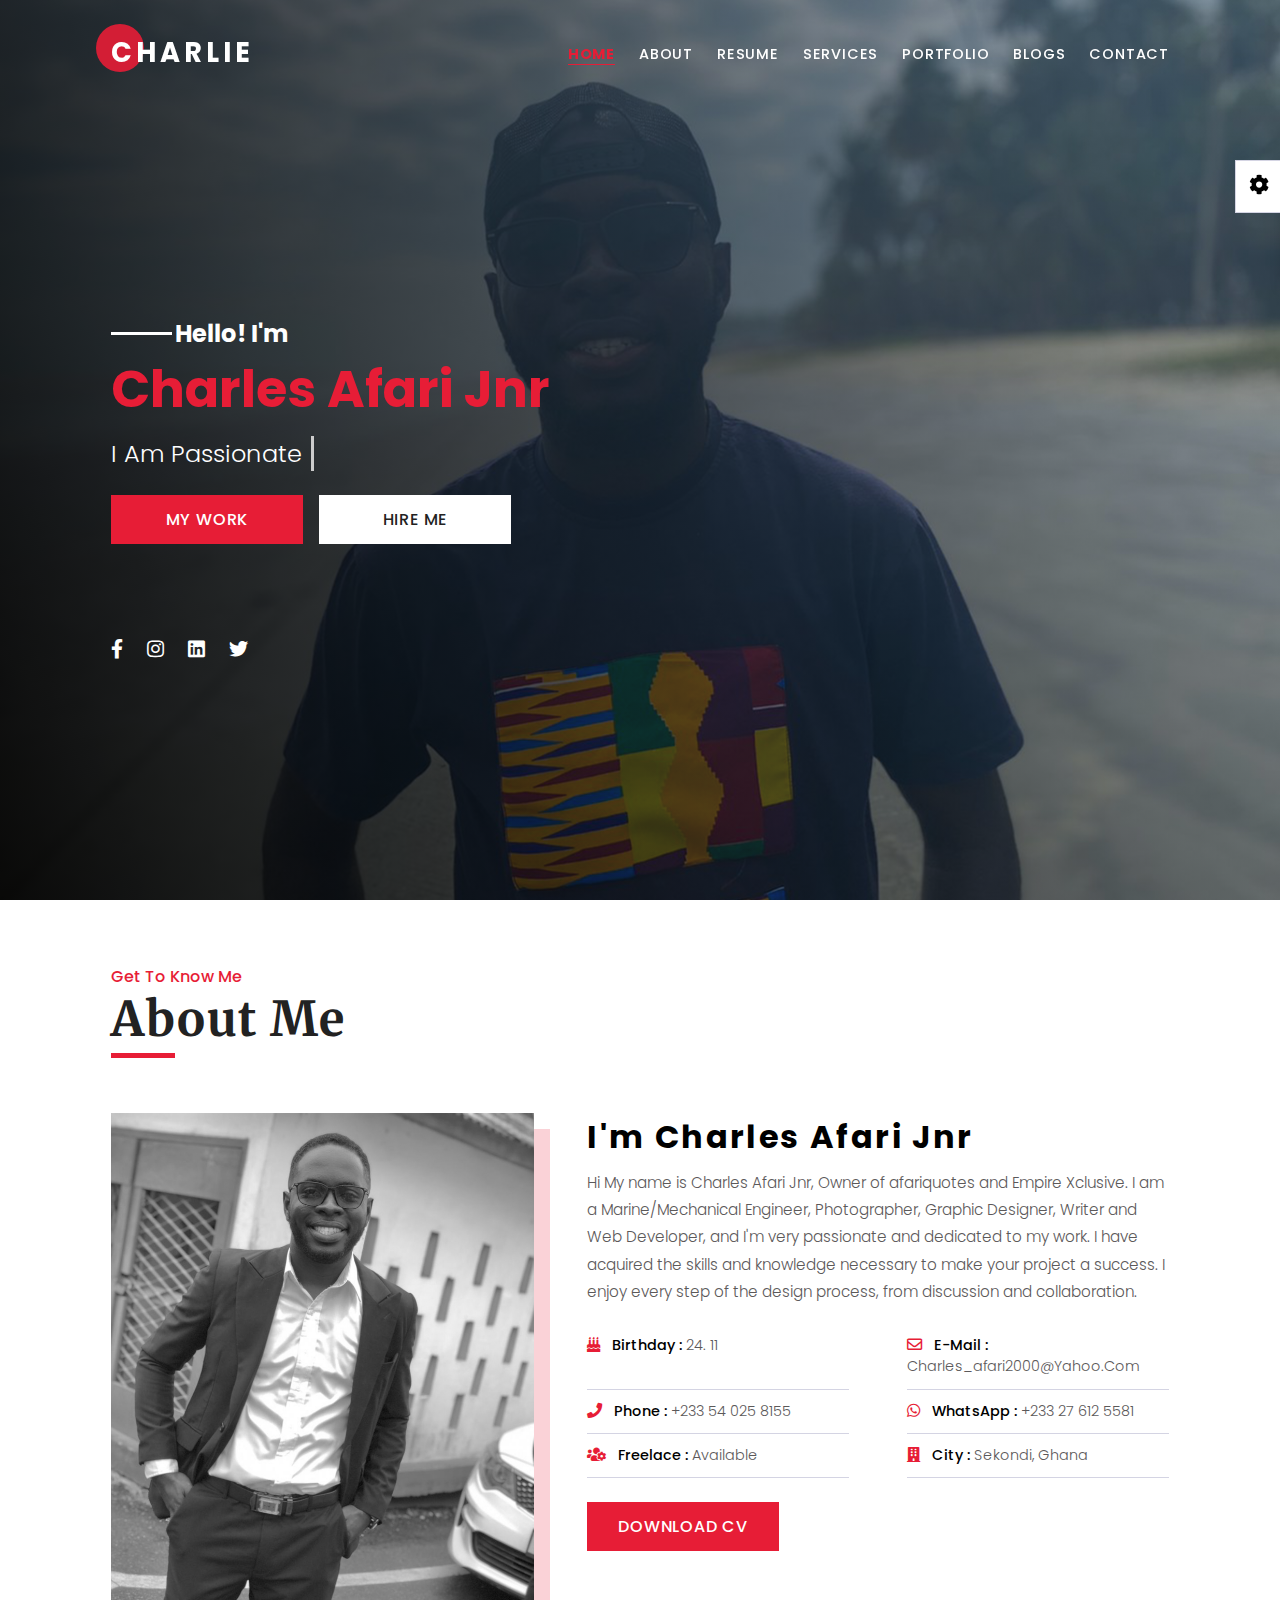
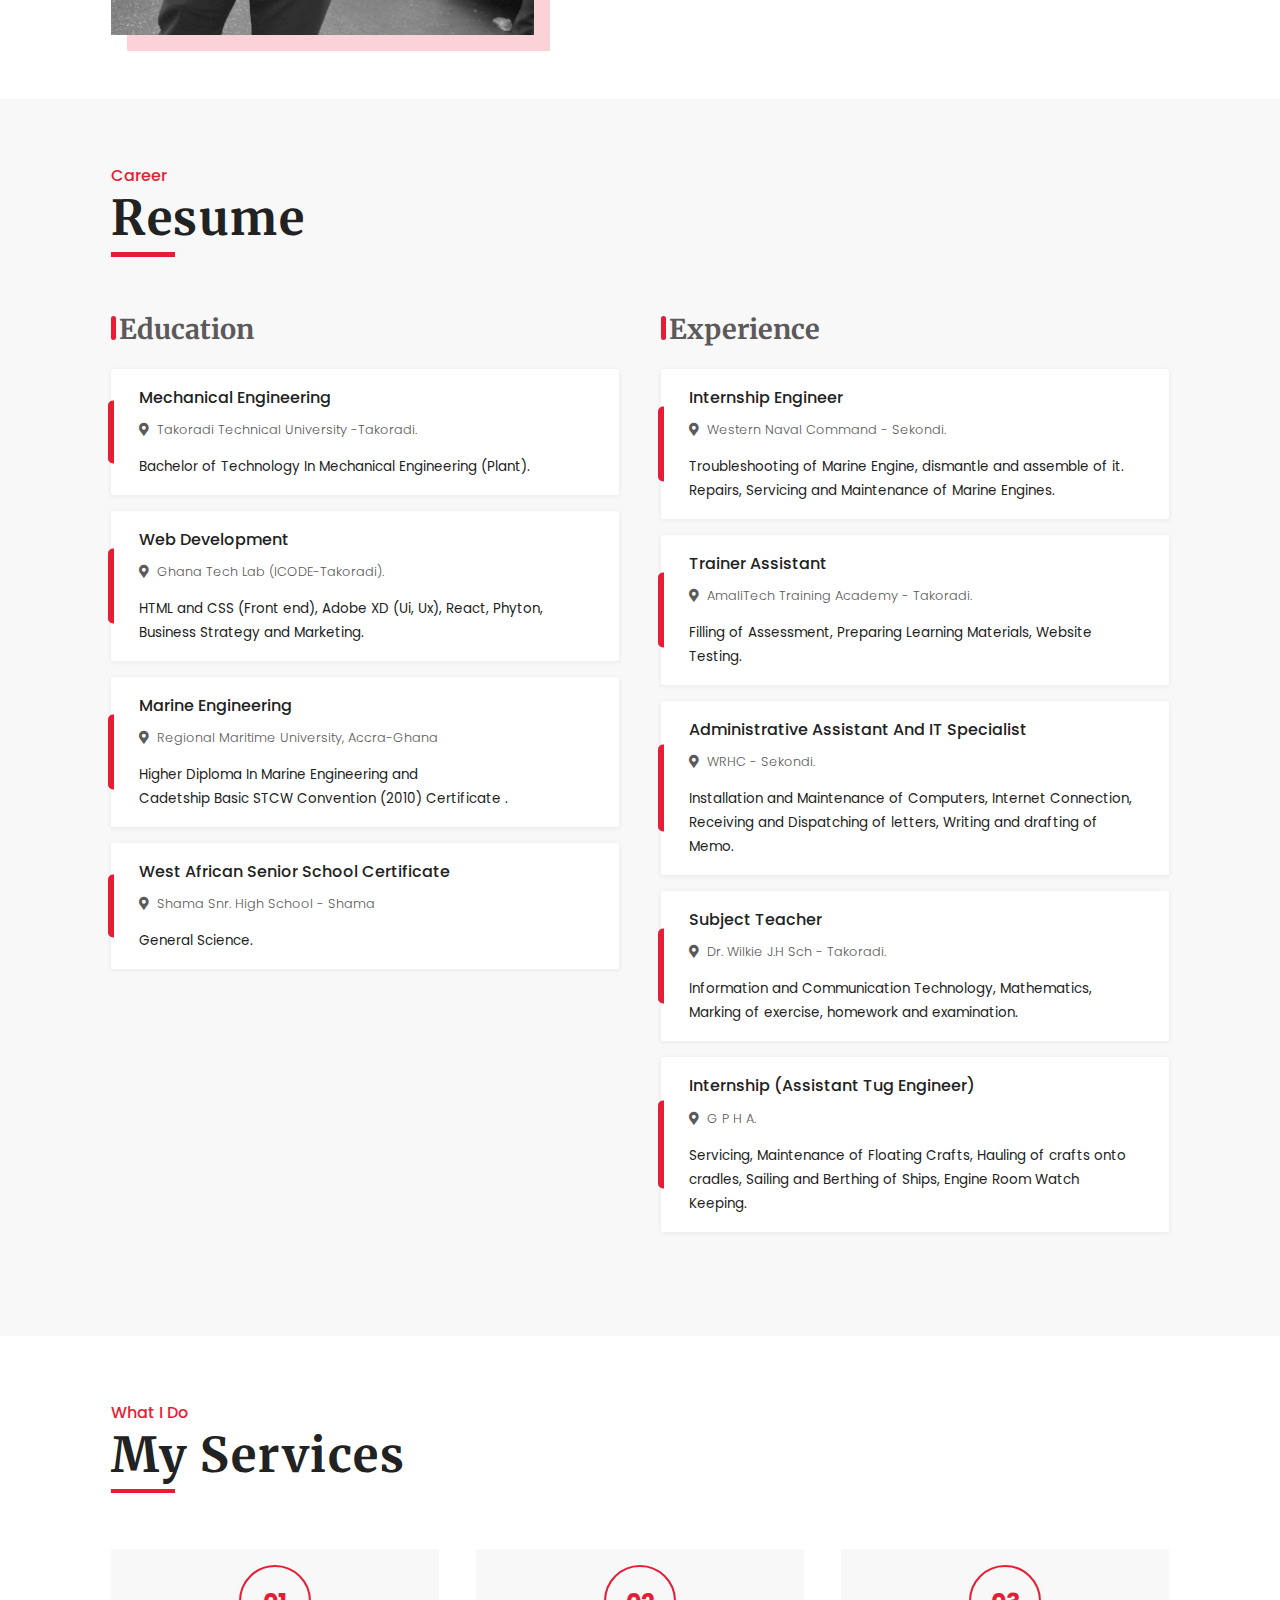
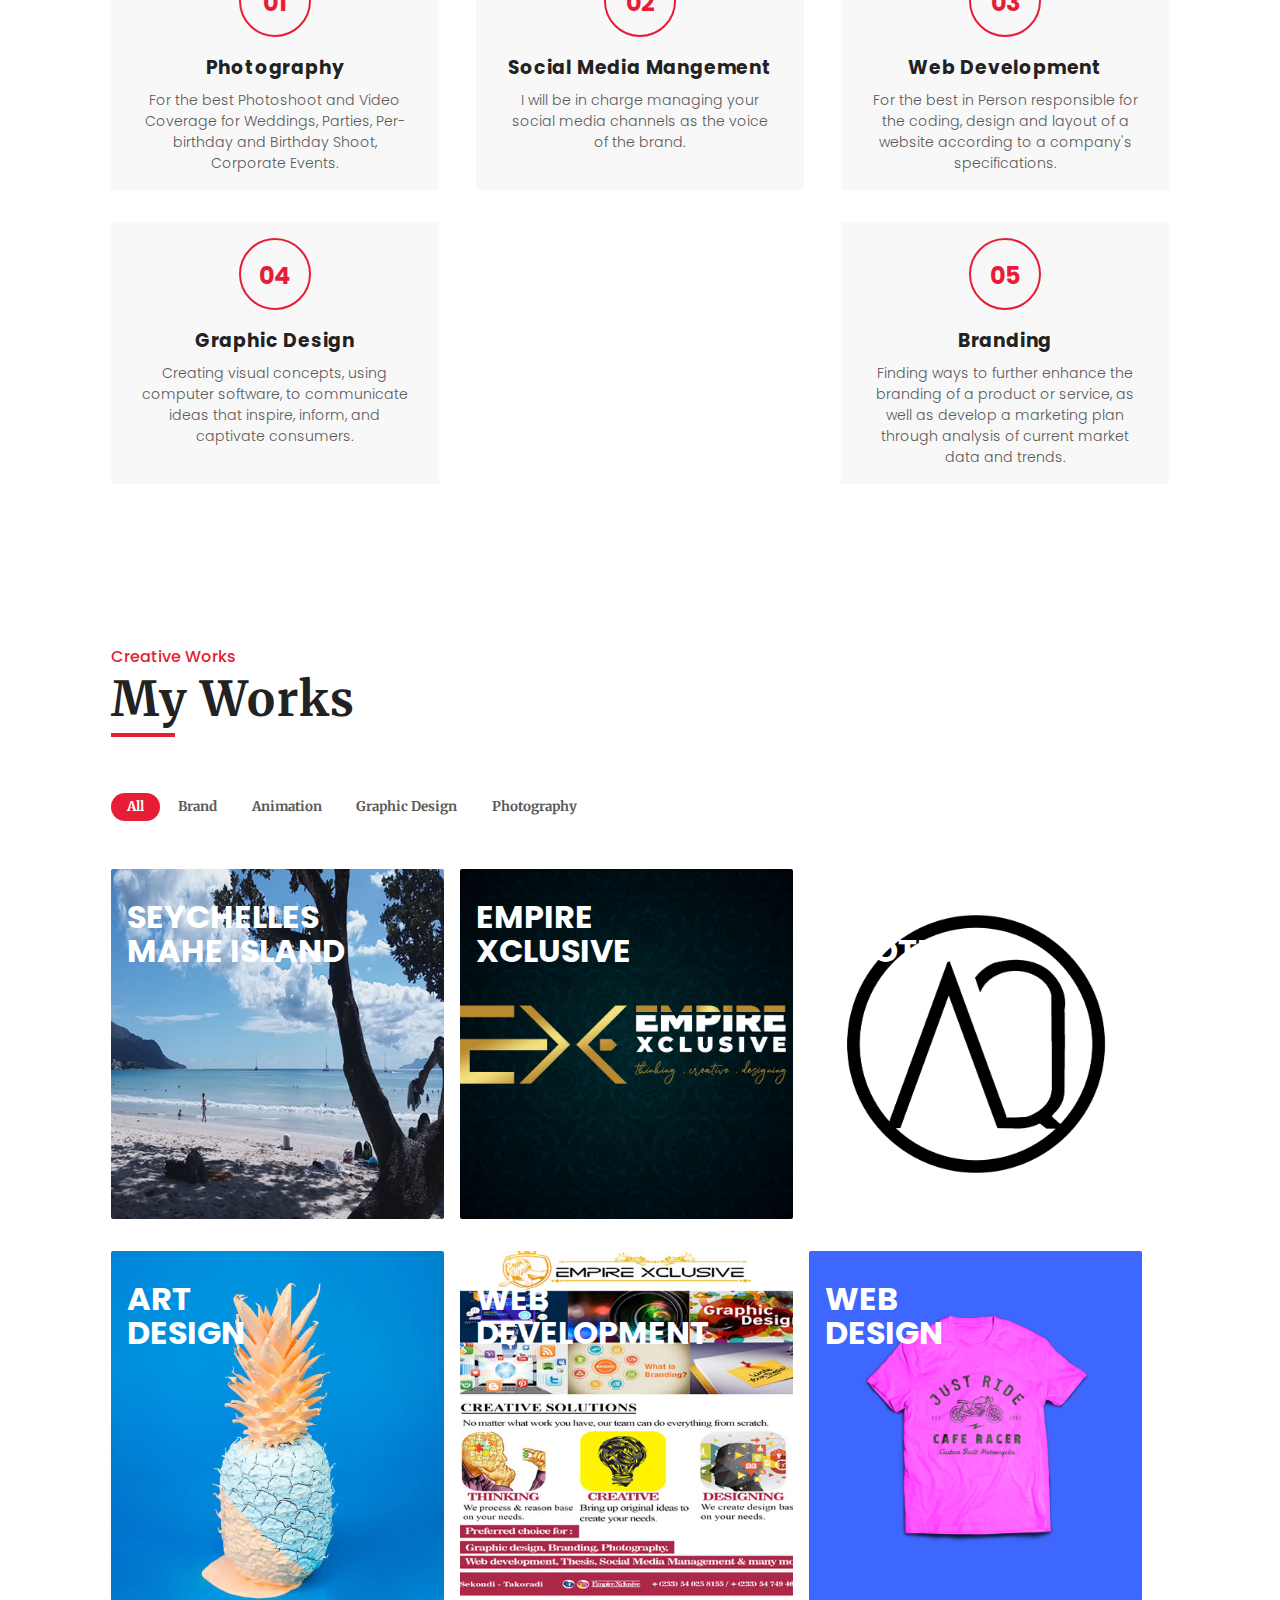
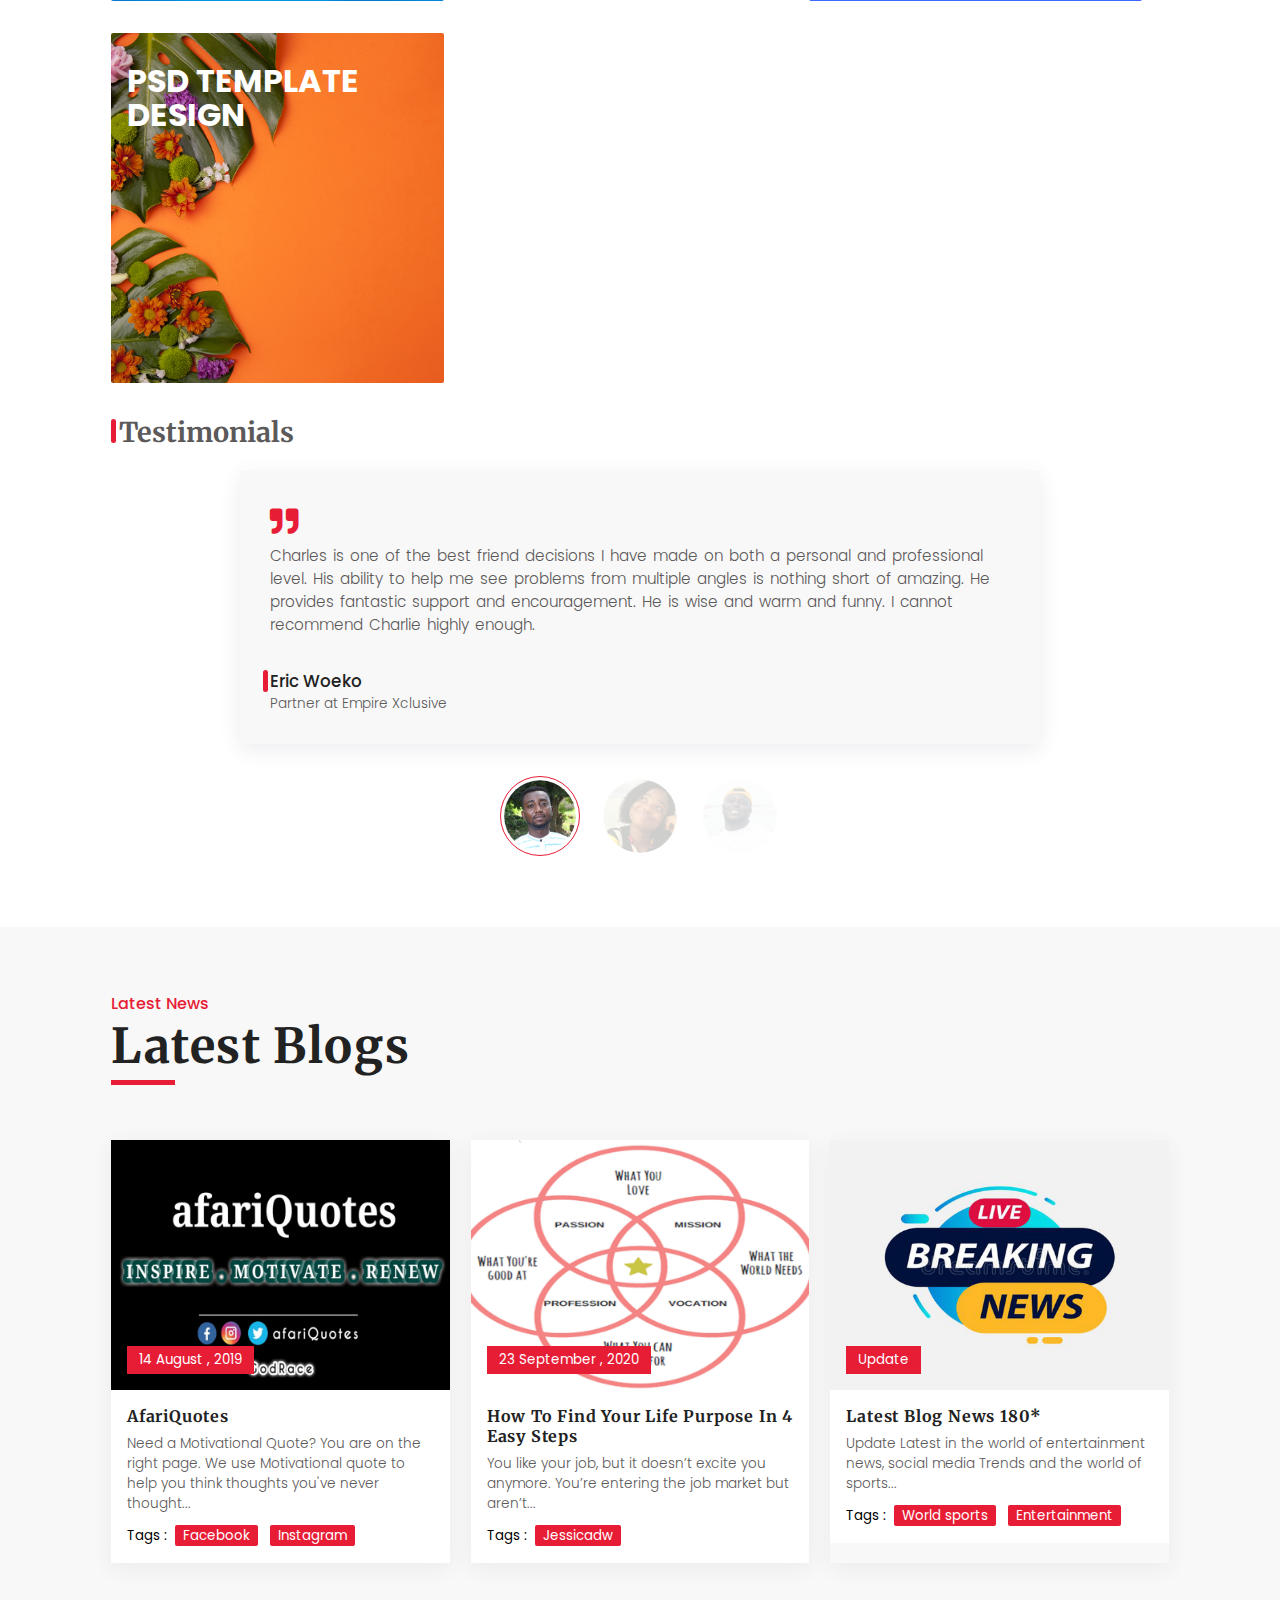
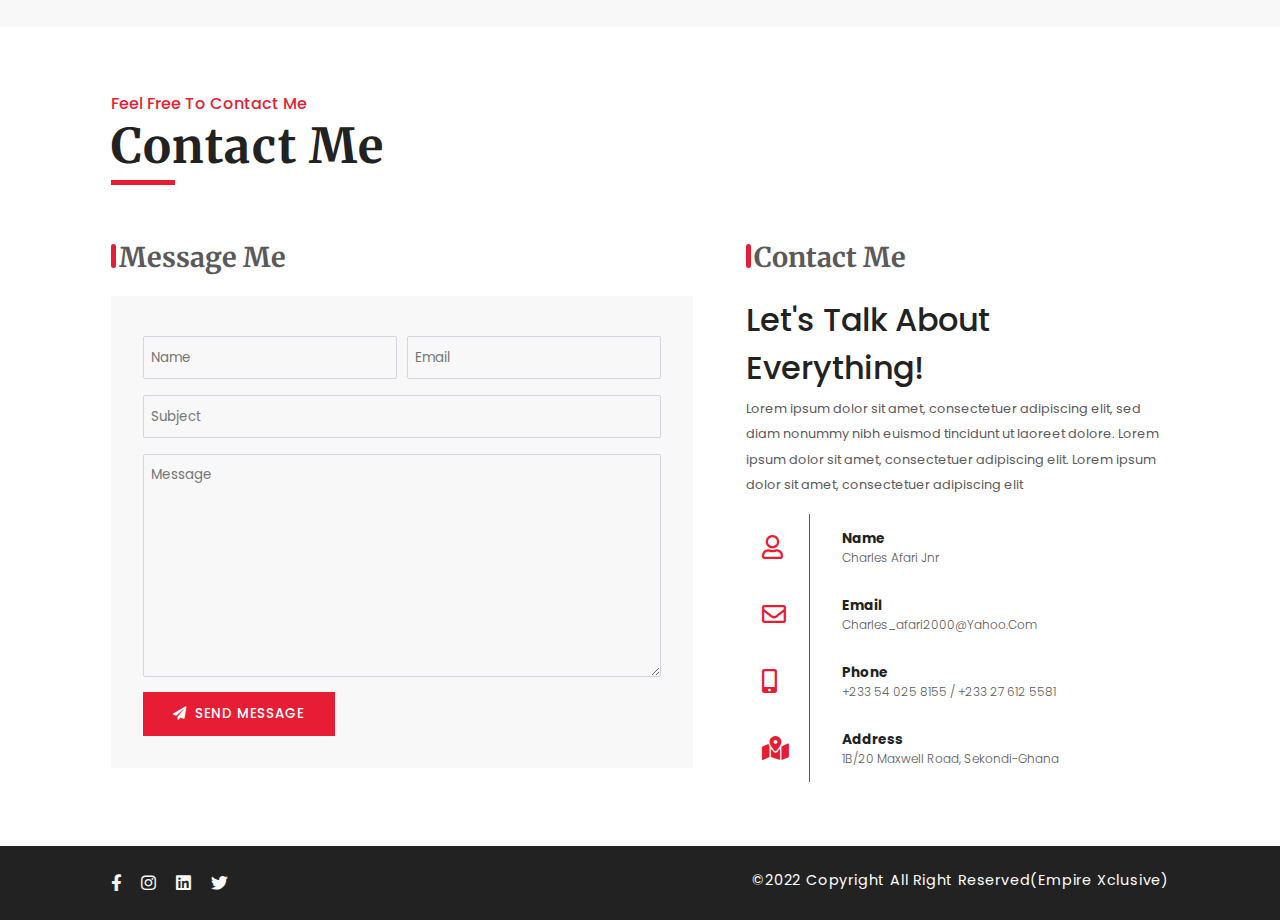
==== commit c5b3a8ab: "first commit" ====
--- a/index.html
+++ b/index.html
@@ -210,7 +210,7 @@
               <div class="row">
                 <h2 class="title">I'm Charles Afari Jnr</h2>
                 <p class="description">
-                  Hi! My name is Charles Afari Jnr. I am a Marine/Mechanical
+                  Hi My name is Charles Afari Jnr, Owner of afariquotes and Empire Xclusive. I am a Marine/Mechanical
                   Engineer, Photographer, Graphic Designer, Writer and Web
                   Developer, and I'm very passionate and dedicated to my work. I
                   have acquired the skills and knowledge necessary to make your
@@ -245,10 +245,10 @@
                   <span>Sekondi, Ghana</span>
                 </p>
                 <!-- <p class="info_item"><i class="fas fa-object-ungroup"></i>Work Status  : <span>Web Design</span></p> -->
-                <p class="info_item">
+                <!-- <p class="info_item">
                   <i class="fab fa-firefox"></i>Web site :
                   <span>www.charlie-portfolio.vercel.app</span>
-                </p>
+                </p> -->
               </div>
               <div class="row">
                 <a
@@ -350,6 +350,21 @@
               <div class="timeline">
                 <div class="timeline_item">
                   <div class="timeline_item_dot"></div>
+                  <h4 class="timeline_item_title">Internship Engineer</h4>
+                  <div class="timeline_time row">
+                    <h6 class="timeline_item_place">
+                      <i class="fa fa-map-marker-alt"></i>Western Naval Command - Sekondi.
+                    </h6>
+                    <!-- <h6 class="timeline_item_date"><i class="fa fa-calendar-alt"></i> 2019 - present </h6> -->
+                  </div>
+                  <p class="timeline_item_desc">
+                    Troubleshooting of Marine Engine, dismantle and assemble of it.
+                    Repairs, Servicing and Maintenance of Marine Engines.
+
+                  </p>
+                </div>
+                <div class="timeline_item">
+                  <div class="timeline_item_dot"></div>
                   <h4 class="timeline_item_title">Trainer Assistant</h4>
                   <div class="timeline_time row">
                     <h6 class="timeline_item_place">
@@ -385,7 +400,7 @@
                   <h4 class="timeline_item_title">Subject Teacher</h4>
                   <div class="timeline_time row">
                     <h6 class="timeline_item_place">
-                      <i class="fa fa-map-marker-alt"></i>Dr. Wilkie J.H Sch –
+                      <i class="fa fa-map-marker-alt"></i>Dr. Wilkie J.H Sch -
                       Takoradi.
                     </h6>
                     <!-- <h6 class="timeline_item_date"><i class="fa fa-calendar-alt"></i> 2016 - 2017 </h6> -->
@@ -420,7 +435,7 @@
 
         <div class="skills row flex-between">
           <!--Design Skills-->
-          <div class="design_skills">
+          <!-- <div class="design_skills">
             <h3 class="site_subtitle">Design Skills</h3>
             <div class="row">
               <div class="skill_item">
@@ -431,9 +446,9 @@
                   </div>
                 </div>
               </div>
-            </div>
-
-            <div class="row">
+            </div> -->
+
+            <!-- <div class="row">
               <div class="skill_item">
                 <h5>logo design</h5>
                 <div class="progress">
@@ -442,9 +457,9 @@
                   </div>
                 </div>
               </div>
-            </div>
-
-            <div class="row">
+            </div> -->
+
+            <!-- <div class="row">
               <div class="skill_item">
                 <h5>graphic design</h5>
                 <div class="progress">
@@ -453,9 +468,9 @@
                   </div>
                 </div>
               </div>
-            </div>
-
-            <div class="row">
+            </div> -->
+
+            <!-- <div class="row">
               <div class="skill_item">
                 <h5>photography</h5>
                 <div class="progress">
@@ -465,11 +480,11 @@
                 </div>
               </div>
             </div>
-          </div>
+          </div> -->
           <!--Design Skills-->
 
           <!--Coding Skills-->
-          <div class="coding_skills">
+          <!-- <div class="coding_skills">
             <h3 class="site_subtitle">Coding Skills</h3>
             <div class="row">
               <div class="skill_item">
@@ -480,9 +495,9 @@
                   </div>
                 </div>
               </div>
-            </div>
-
-            <div class="row">
+            </div> -->
+
+            <!-- <div class="row">
               <div class="skill_item">
                 <h5>React</h5>
                 <div class="progress">
@@ -491,9 +506,9 @@
                   </div>
                 </div>
               </div>
-            </div>
-
-            <div class="row">
+            </div> -->
+
+            <!-- <div class="row">
               <div class="skill_item">
                 <h5>phyton</h5>
                 <div class="progress">
@@ -502,9 +517,9 @@
                   </div>
                 </div>
               </div>
-            </div>
-
-            <div class="row">
+            </div> -->
+
+            <!-- <div class="row">
               <div class="skill_item">
                 <h5>node js</h5>
                 <div class="progress">
@@ -513,7 +528,7 @@
                   </div>
                 </div>
               </div>
-            </div>
+            </div> -->
           </div>
           <!--Coding Skills-->
         </div>
@@ -685,7 +700,7 @@
               </p>
               <div class="client-info">
                 <h3>Eric Woeko</h3>
-                <span>Co-Founder at Empire Xclusive</span>
+                <span>Partner at Empire Xclusive</span>
               </div>
             </div>
             <div class="slide">
@@ -870,7 +885,7 @@
                 <span><i class="far fa-user"></i></span>
                 <div class="contact_item_info">
                   <h3>name</h3>
-                  <h4>Charles Afri Jnr</h4>
+                  <h4>Charles Afari Jnr</h4>
                 </div>
               </div>
               <div class="contact_item">
@@ -927,7 +942,7 @@
             </li>
           </ul>
 
-          <p>&copy;2020 copyright all right reserved(Empire Xclusive)</p>
+          <p>&copy;2022 copyright all right reserved(Empire Xclusive)</p>
         </div>
       </div>
     </footer>
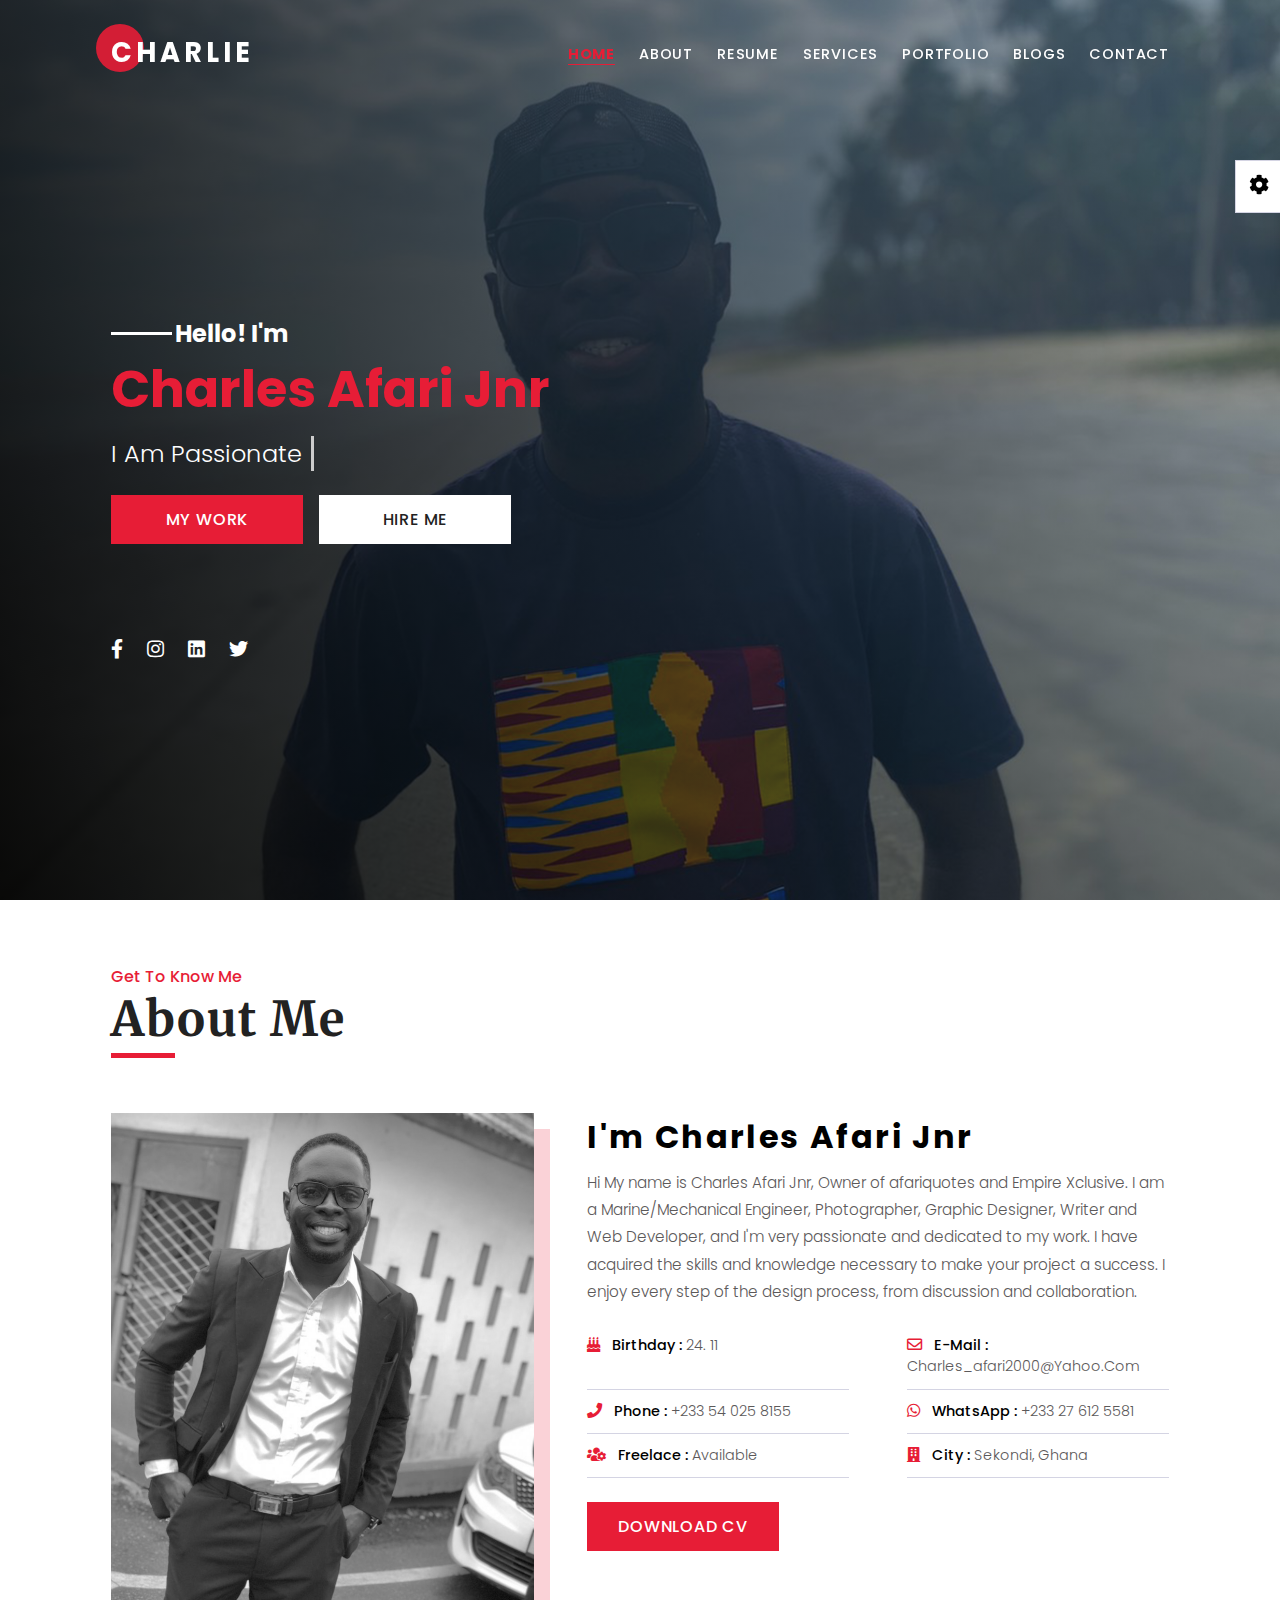
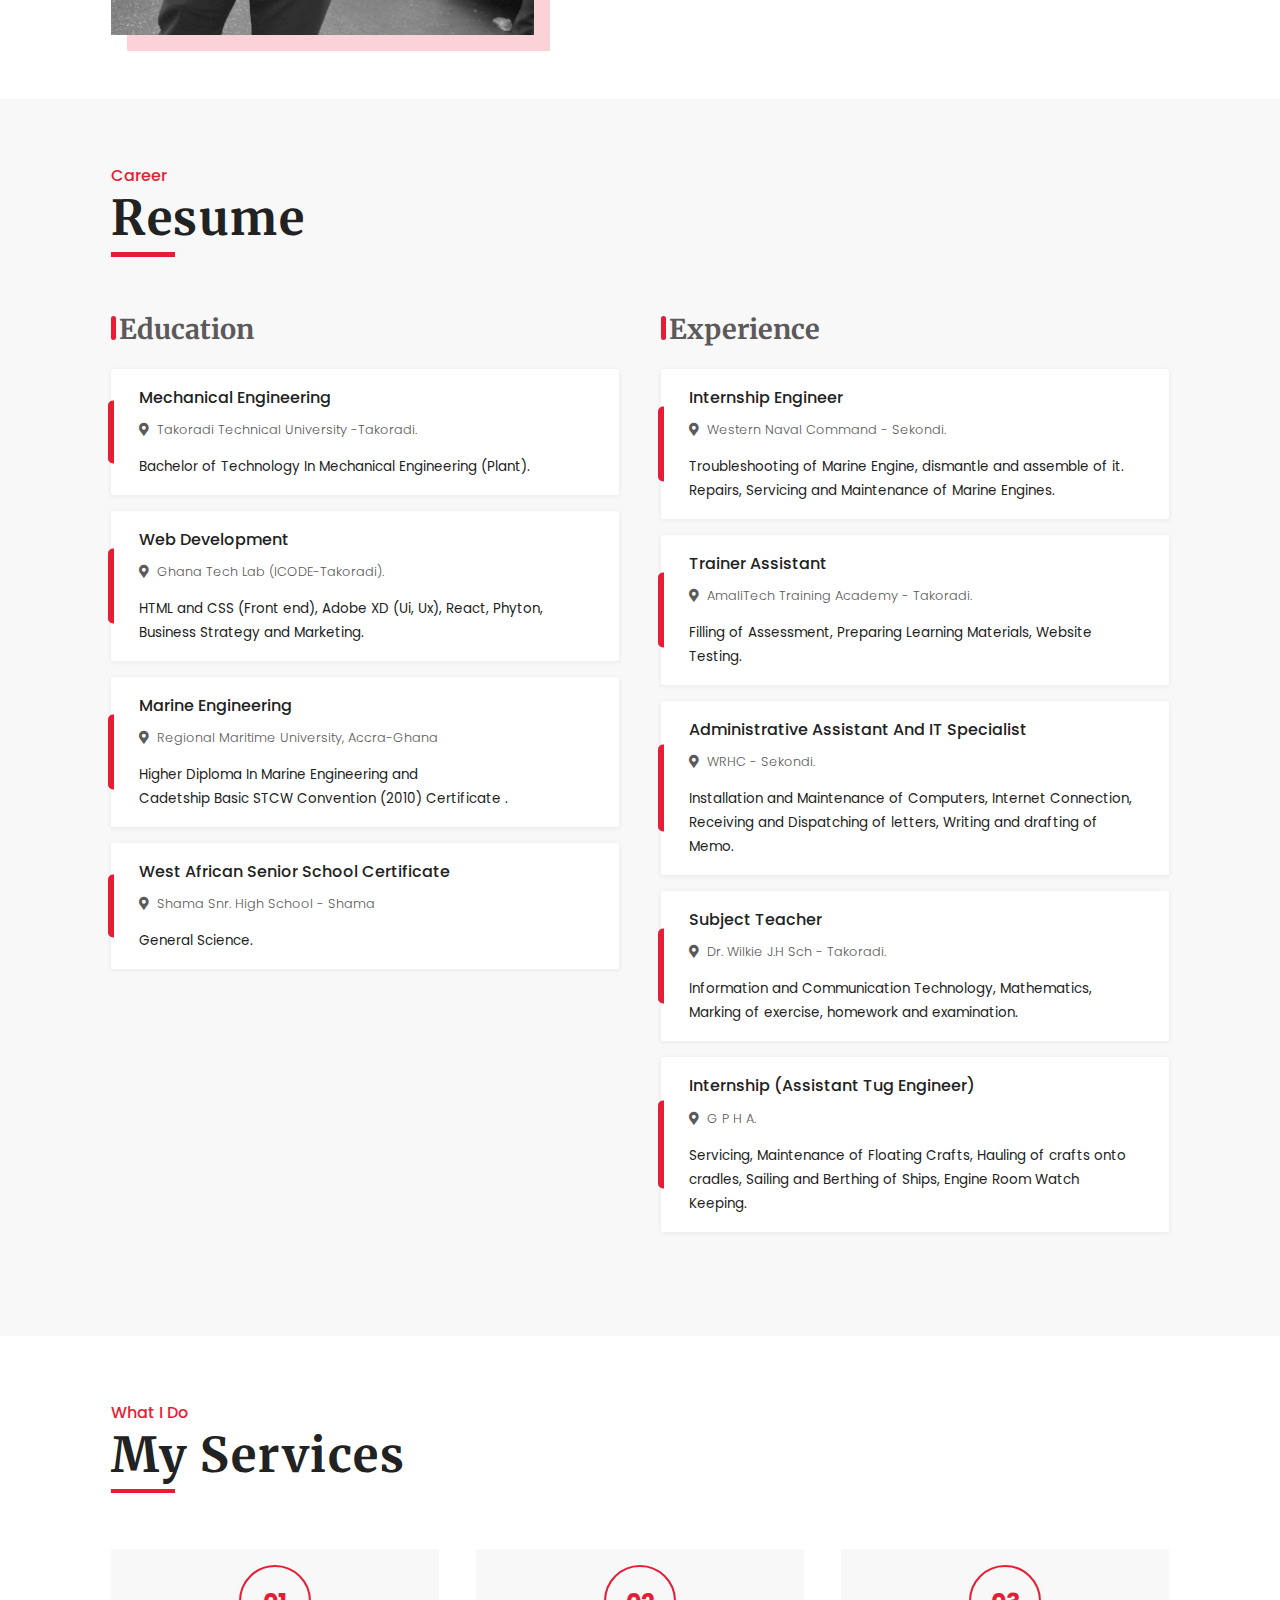
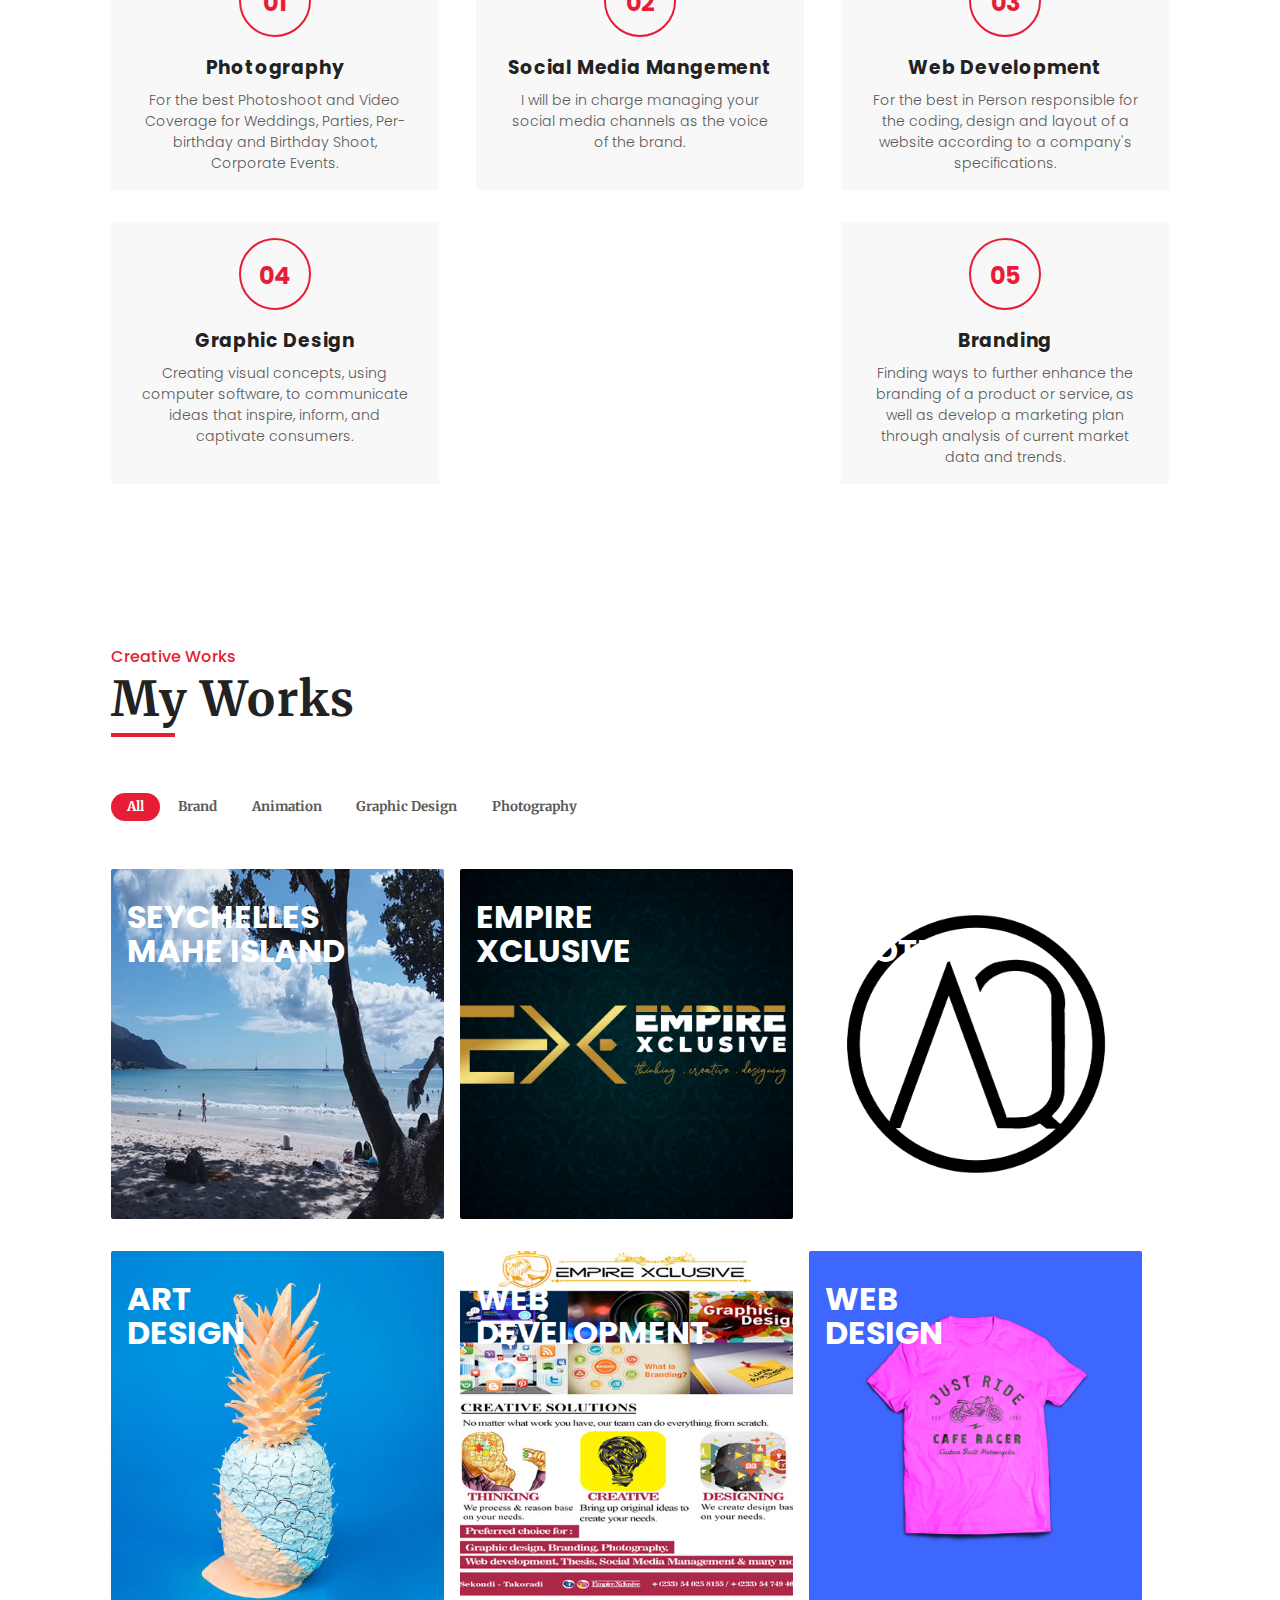
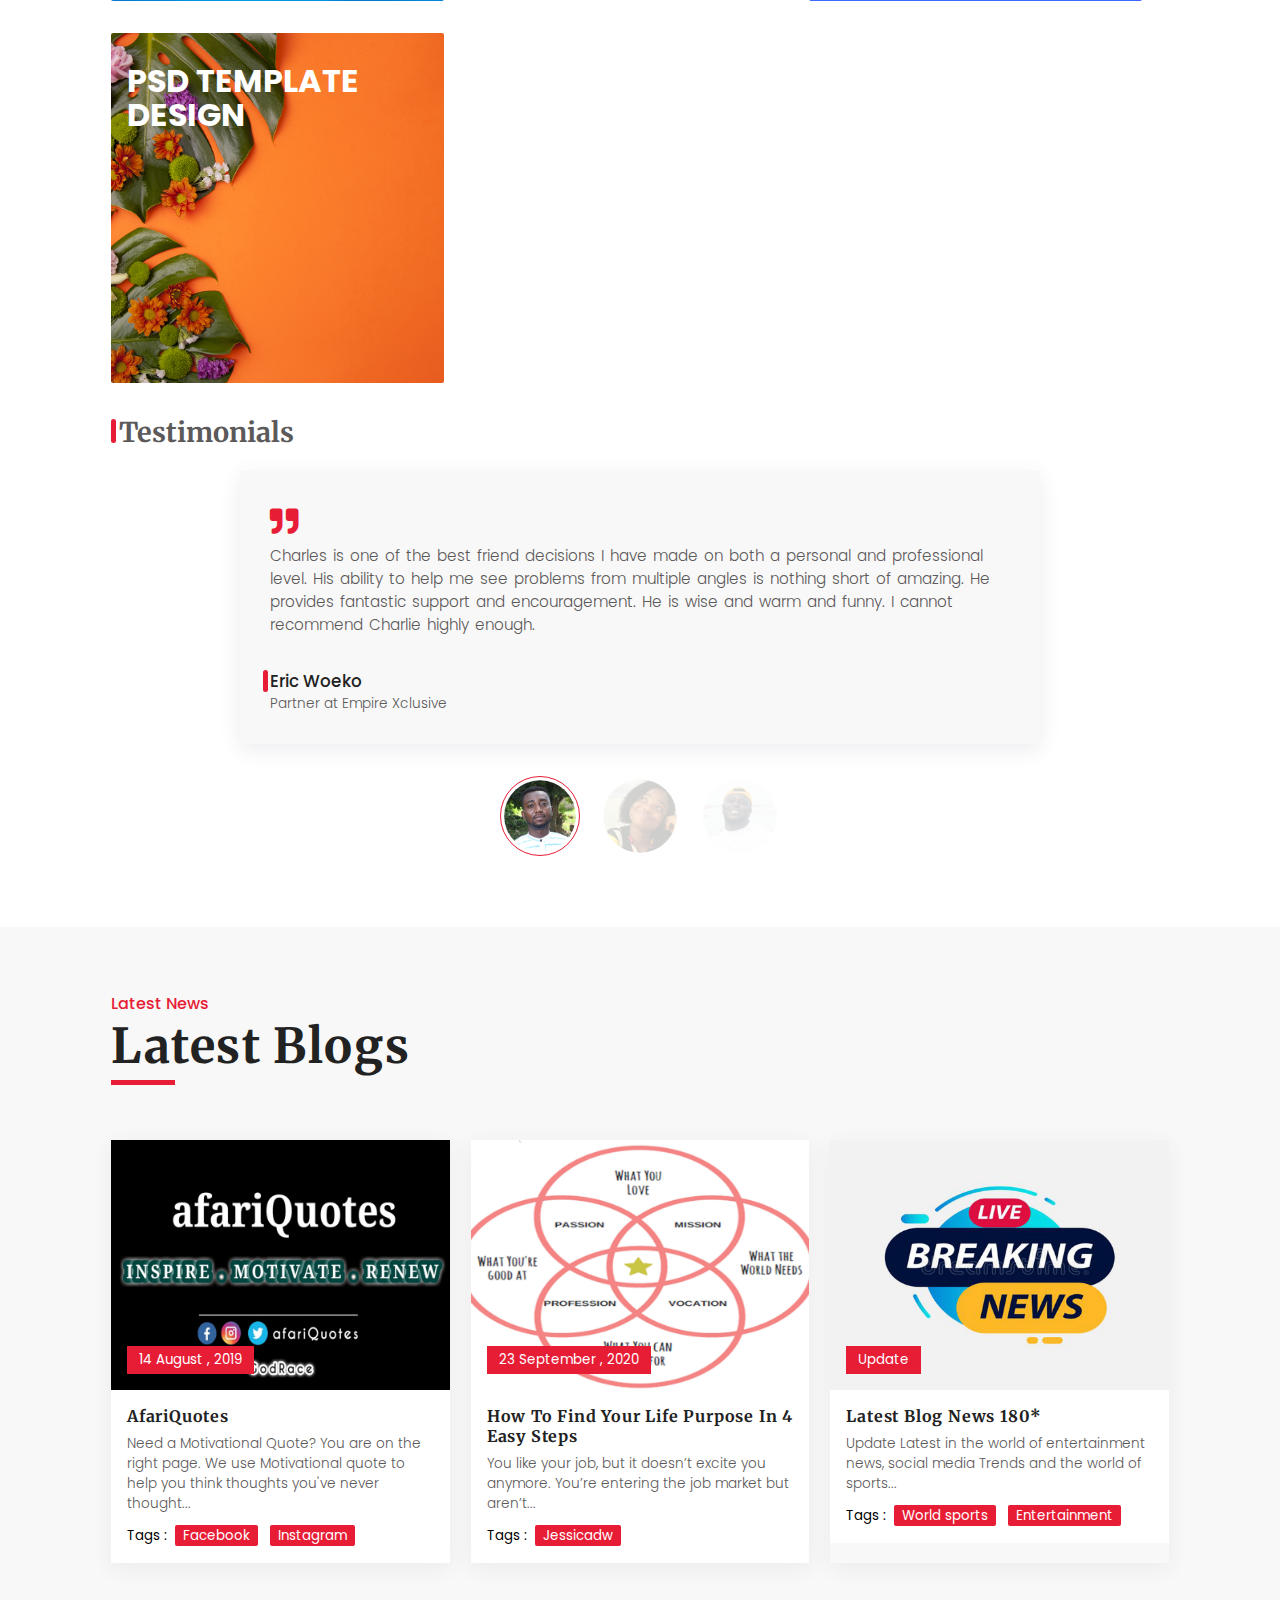
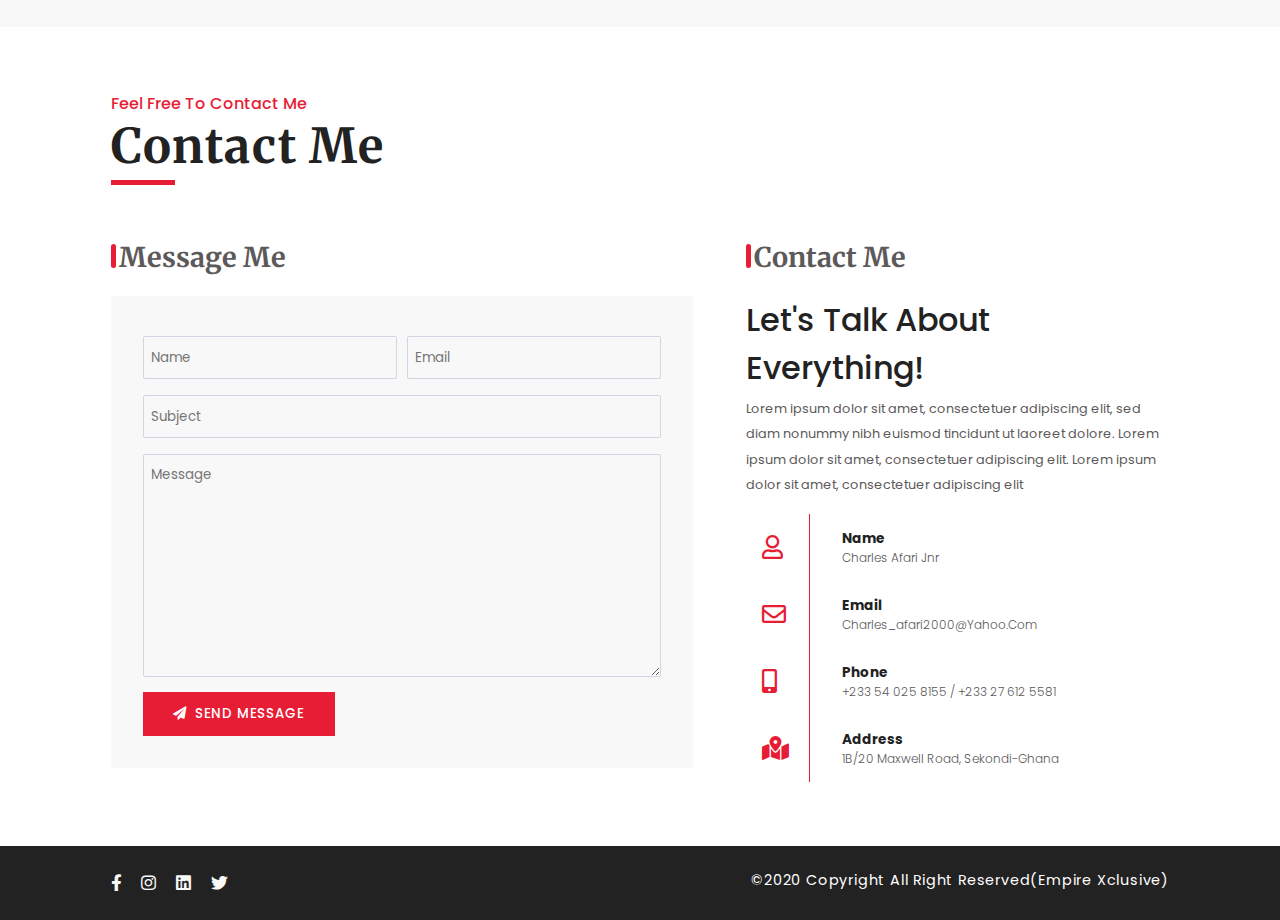
==== commit 7f64d371: "2020" ====
--- a/index.html
+++ b/index.html
@@ -942,7 +942,7 @@
             </li>
           </ul>
 
-          <p>&copy;2022 copyright all right reserved(Empire Xclusive)</p>
+          <p>&copy;2020 copyright all right reserved(Empire Xclusive)</p>
         </div>
       </div>
     </footer>
